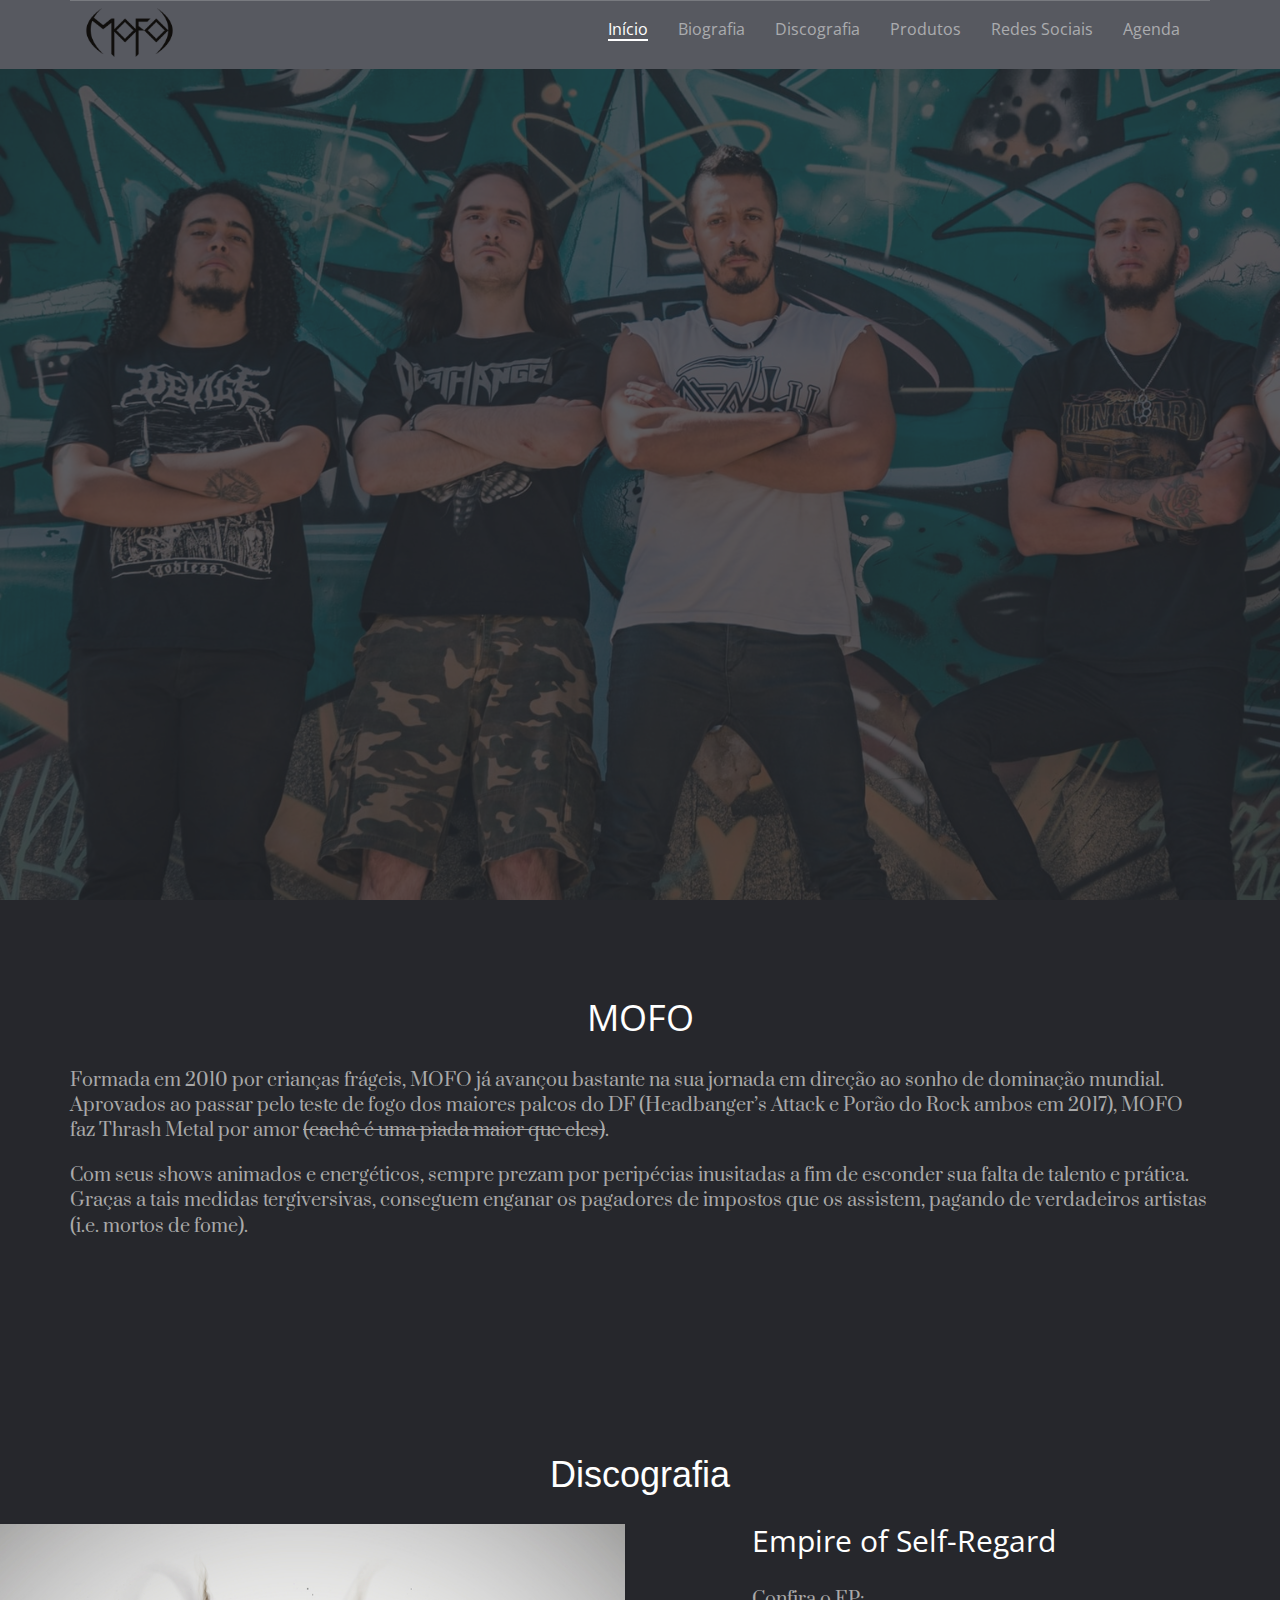
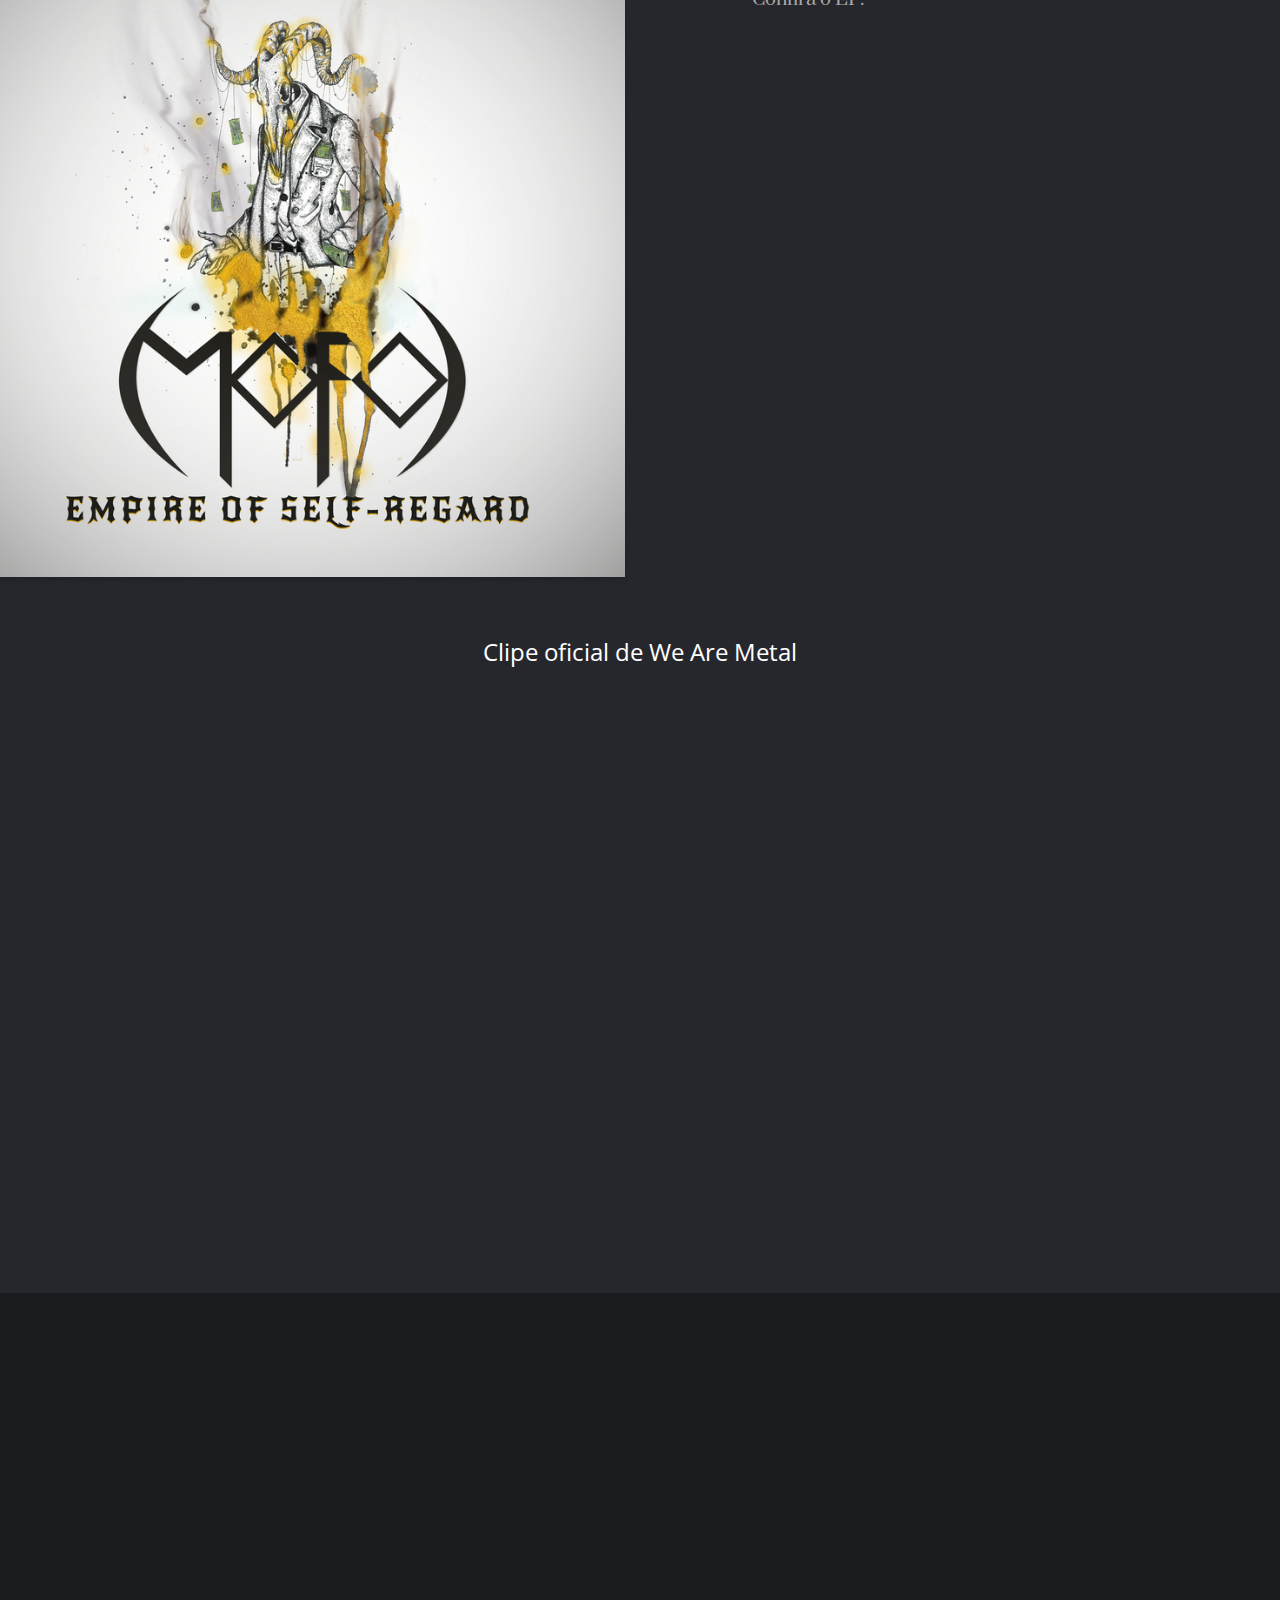
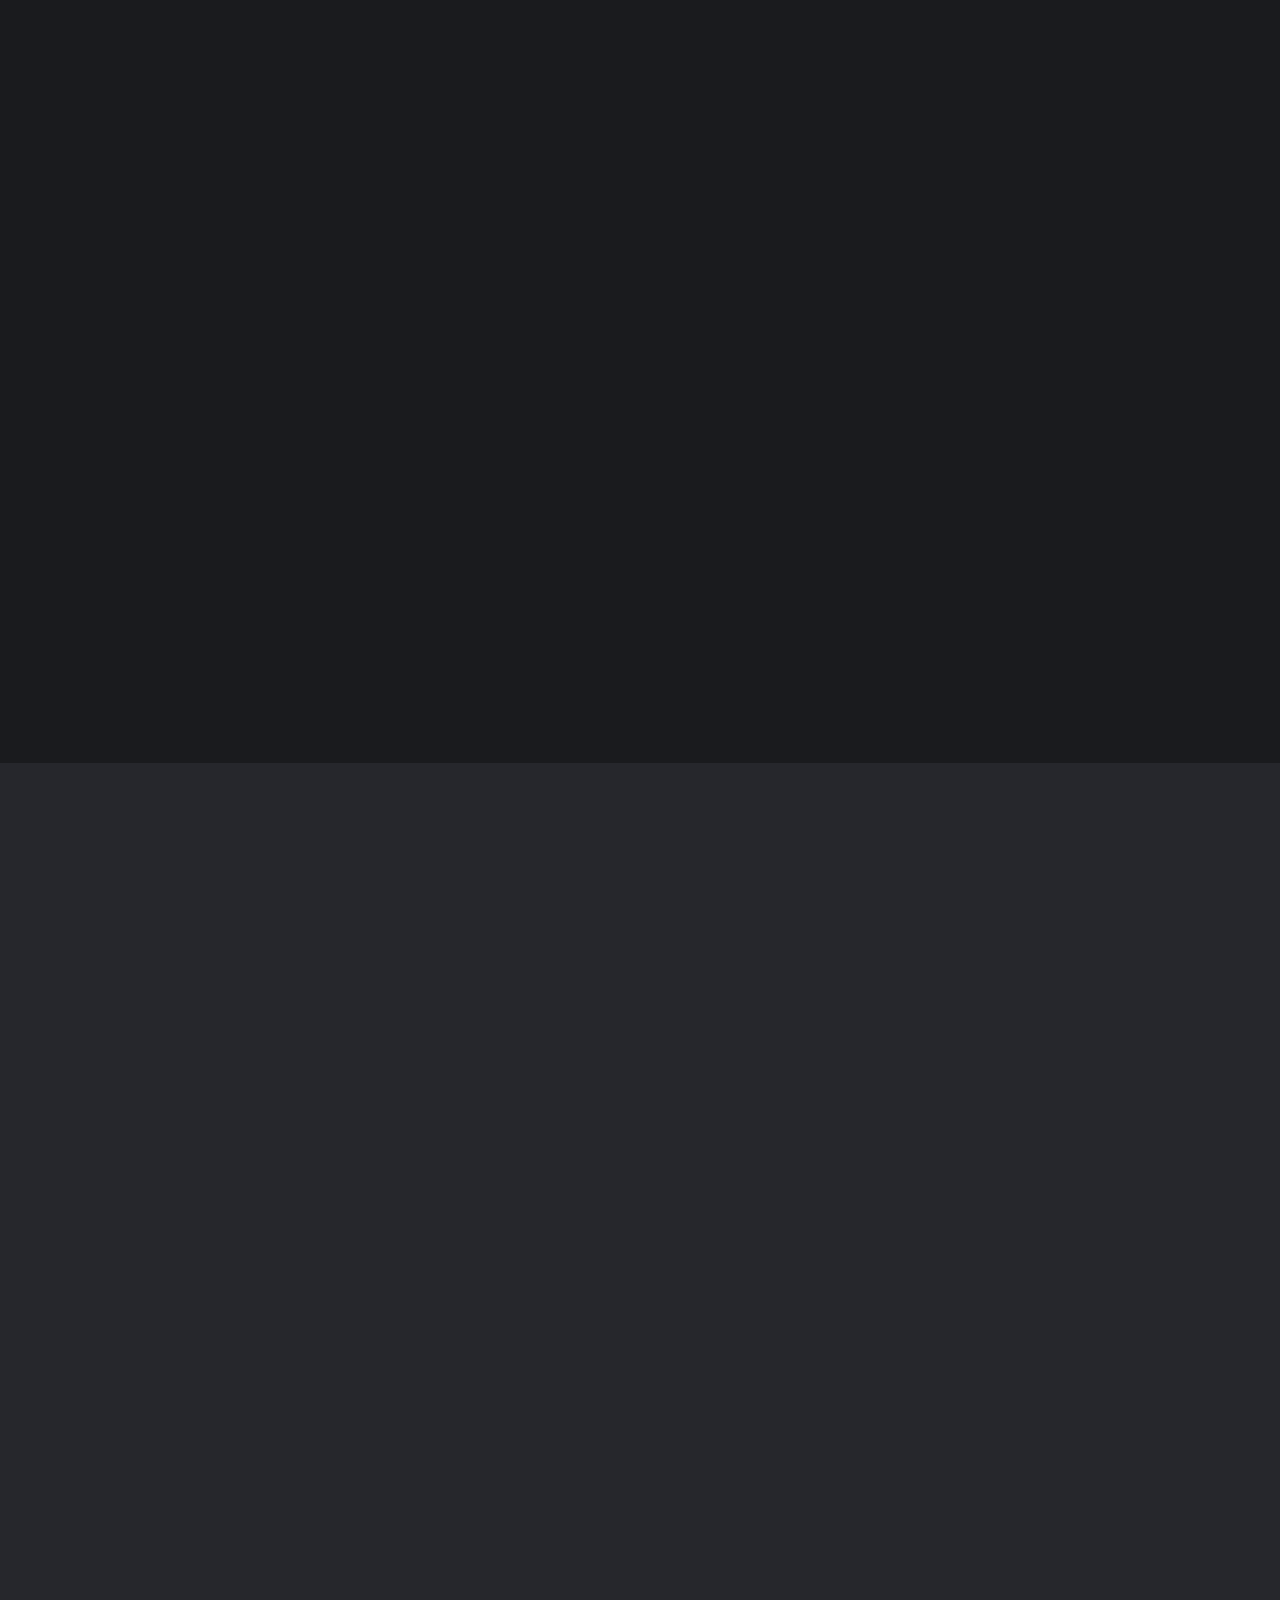
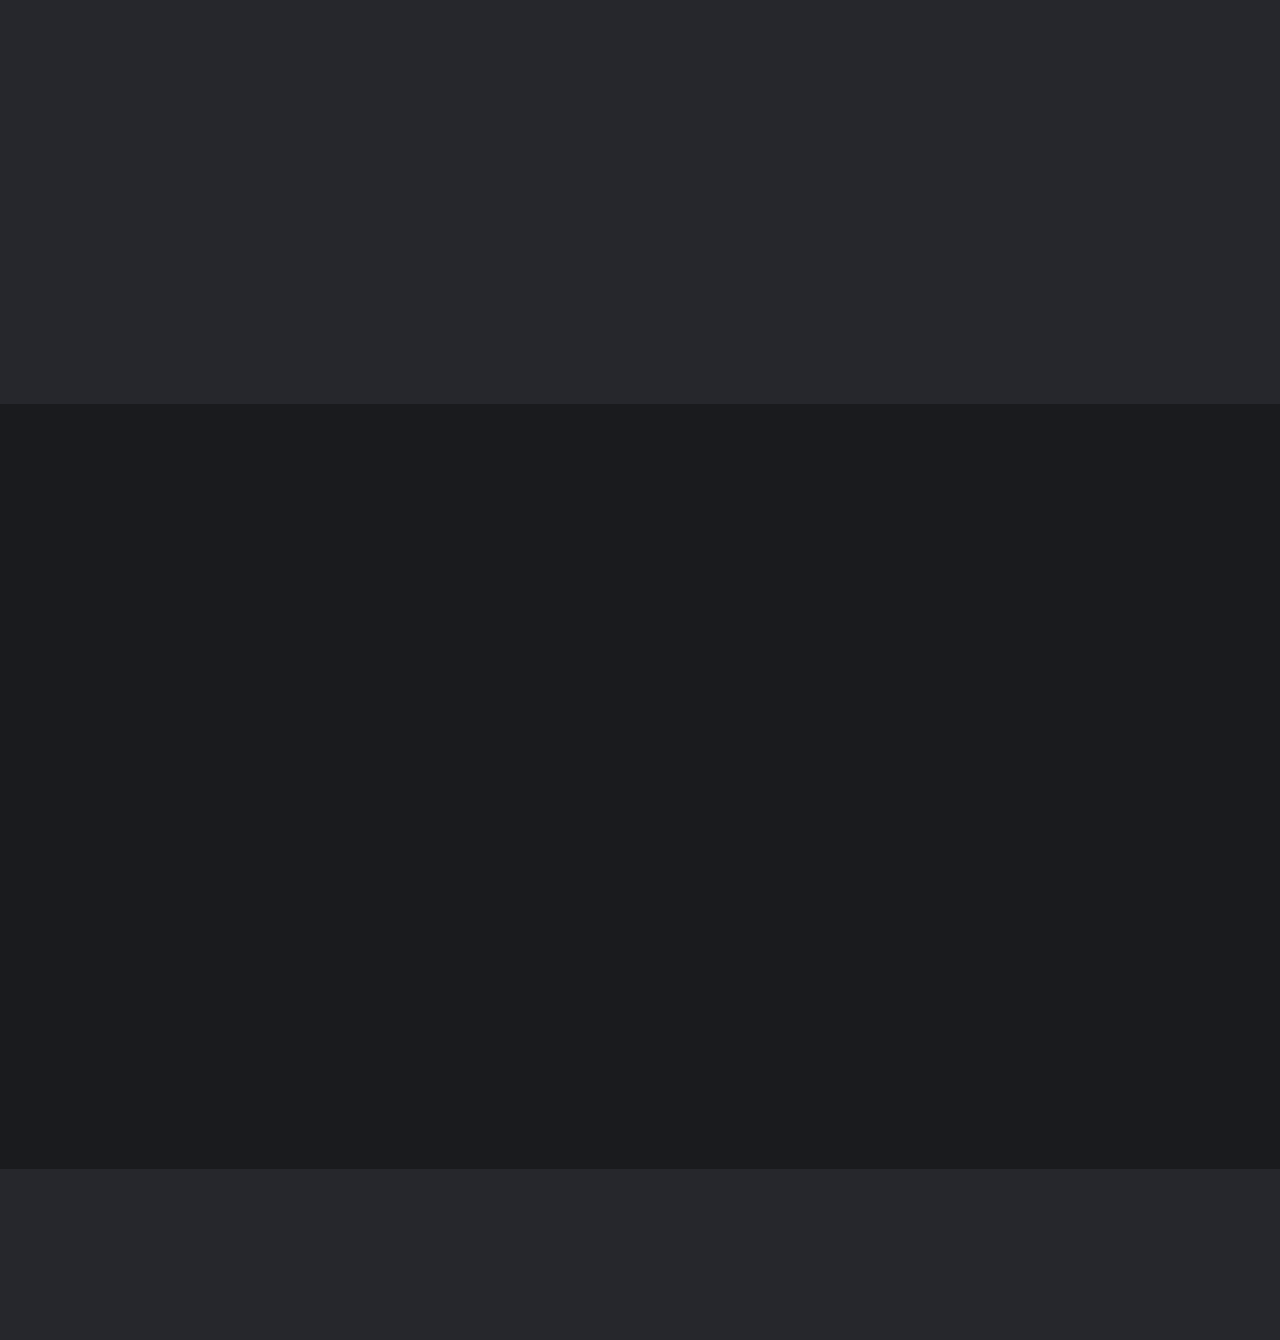
==== index.html @ 0cf65826 "Update index.html" ====
<!DOCTYPE html>
<!--[if lt IE 7]>      <html class="no-js lt-ie9 lt-ie8 lt-ie7"> <![endif]-->
<!--[if IE 7]>         <html class="no-js lt-ie9 lt-ie8"> <![endif]-->
<!--[if IE 8]>         <html class="no-js lt-ie9"> <![endif]-->
<!--[if gt IE 8]><!--> <html class="no-js"> <!--<![endif]-->
	<head>
	<meta charset="utf-8">
	<meta http-equiv="X-UA-Compatible" content="IE=edge">
	<title>MOFO</title> <!-- &mdash; -->
	<meta name="viewport" content="width=device-width, initial-scale=1">
	<meta name="description" content="Site Oficial da banda MOFO." />
	<meta name="keywords" content="MOFO, Banda MOFO, Thrash Metal, Metal, Rock, Brasilia" />
	<meta name="author" content="MOFO Thrash (DF)" />

  	<!-- Facebook and Twitter integration -->
	<meta property="og:title" content=""/>
	<meta property="og:image" content=""/>
	<meta property="og:url" content=""/>
	<meta property="og:site_name" content=""/>
	<meta property="og:description" content=""/>
	<meta name="twitter:title" content="" />
	<meta name="twitter:image" content="" />
	<meta name="twitter:url" content="" />
	<meta name="twitter:card" content="" />

	<!-- Place favicon.ico and apple-touch-icon.png in the root directory -->
	<link rel="shortcut icon" href="icons/favicon.ico">
    <link rel="apple-touch-icon" sizes="57x57" href="icons/apple-icon-57x57.png">
    <link rel="apple-touch-icon" sizes="60x60" href="icons/apple-icon-60x60.png">
    <link rel="apple-touch-icon" sizes="72x72" href="icons/apple-icon-72x72.png">
    <link rel="apple-touch-icon" sizes="76x76" href="icons/apple-icon-76x76.png">
    <link rel="apple-touch-icon" sizes="114x114" href="icons/apple-icon-114x114.png">
    <link rel="apple-touch-icon" sizes="120x120" href="icons/apple-icon-120x120.png">
    <link rel="apple-touch-icon" sizes="144x144" href="icons/apple-icon-144x144.png">
    <link rel="apple-touch-icon" sizes="152x152" href="icons/apple-icon-152x152.png">
    <link rel="apple-touch-icon" sizes="180x180" href="icons/apple-icon-180x180.png">
    <link rel="icon" type="image/png" sizes="192x192"  href="icons/android-icon-192x192.png">
    <link rel="icon" type="image/png" sizes="32x32" href="icons/favicon-32x32.png">
    <link rel="icon" type="image/png" sizes="96x96" href="icons/favicon-96x96.png">
    <link rel="icon" type="image/png" sizes="16x16" href="icons/favicon-16x16.png">
    <link rel="manifest" href="icons/manifest.json">
    <meta name="msapplication-TileColor" content="#ffffff">
    <meta name="msapplication-TileImage" content="icons/ms-icon-144x144.png">
    <meta name="theme-color" content="#ffffff">    

	<link href="https://fonts.googleapis.com/css?family=Open+Sans:400,700|Prata" rel="stylesheet">
	
	<!-- Animate.css -->
	<link rel="stylesheet" href="css/animate.css">
	<!-- Icomoon Icon Fonts-->
	<link rel="stylesheet" href="css/icomoon.css">
	<!-- Simple Line Icons -->
	<link rel="stylesheet" href="css/simple-line-icons.css">
	<!-- Bootstrap  -->
	<link rel="stylesheet" href="css/bootstrap.css">
	<!-- Owl Carousel  -->
	<link rel="stylesheet" href="css/owl.carousel.min.css">
	<link rel="stylesheet" href="css/owl.theme.default.min.css">
	<!-- Style -->
	<link rel="stylesheet" href="css/style.css">


	<!-- Modernizr JS -->
	<script src="js/modernizr-2.6.2.min.js"></script>
	<!-- FOR IE9 below -->
	<!--[if lt IE 9]>
	<script src="js/respond.min.js"></script>
	<![endif]-->

	</head>
	<body>
	<header role="banner" id="fh5co-header">
		
		<nav class="navbar navbar-default">
			<div class="container">
				<div class="navbar-header">
					<!-- Mobile Toggle Menu Button -->
					<a href="#" class="js-fh5co-nav-toggle fh5co-nav-toggle" data-toggle="collapse" data-target="#navbar" aria-expanded="false" aria-controls="navbar"><i></i></a>
					<a class="navbar-brand" href="index.html"><span></span></a>
				</div>
				<div id="navbar" class="navbar-collapse collapse">
                    <img class="logo_header" src="images/logo2_png.png" class="logo" alt="MOFO" style="width: 8%; padding-top: 5px; margin-bottom: 10px">
					<ul class="nav navbar-nav navbar-right">
						<li class="active"><a href="#" data-nav-section="home"><span>Início</span></a></li>
						<li><a href="#" data-nav-section="biografia"><span>Biografia</span></a></li>
                        <li><a href="#" data-nav-section="discografia"><span>Discografia</span></a></li>
						<li><a href="#" data-nav-section="produtos"><span>Produtos</span></a></li>
						<li><a href="#" data-nav-section="redes"><span>Redes Sociais</span></a></li>
						<li><a href="#" data-nav-section="agenda"><span>Agenda</span></a></li>
					</ul>
				</div>
			</div>
		</nav>
 
	</header>

	<section id="fh5co-home" data-section="home" style="background-image: url(images/mofo-9.jpg); 
                                                        background-repeat: no-repeat;"
             data-stellar-background-ratio="0.5" width="100%">
        
		<div class="overlay"></div>
		<div class="container">
			<div class="text-wrap">
				<div class="text-inner">
					<div class="row">
						<div class="col-md-10 col-md-offset-1 to-animate">
                            <img src="images/logo_png.png" class="logo" alt="MOFO">
						</div>
					</div>
				</div>
			</div>
		</div>
	</section>
        
    <section id="fh5co-about" data-section="biografia">
		<div class="container">
			<div class="row">
                <h1 align="center">MOFO</h1>
				<div class="col-md-12">
					<p class="lead">Formada em 2010 por crianças frágeis, MOFO já avançou bastante na sua jornada em direção ao sonho de
                        dominação mundial. Aprovados ao passar pelo teste de fogo dos maiores palcos do DF (Headbanger’s Attack e Porão do Rock
                        ambos em 2017), MOFO faz Thrash Metal por amor <strike>(cachê é uma piada maior que eles)</strike>.</p>

					<p class="lead">Com seus shows animados e energéticos, sempre prezam por peripécias inusitadas a fim de esconder sua falta de
                        talento e prática. Graças a tais medidas tergiversivas, conseguem enganar os pagadores de impostos que os assistem,
                        pagando de verdadeiros artistas (i.e. mortos de fome). </p>
                    
				</div>
			</div>

		</div>
	</section>

	<section id="fh5co-about" data-section="discografia">
		<div class="container">
			<div class="row">
                <h1 align="center" class="spykker">Discografia</h1>
				<div class="col-md-7 col-md-pull-1">
					<img src="images/album1.jpg" class="img-shadow img-responsive" alt="Empire of Self-Regard" style="width: 100%;">
				</div>
				<div class="col-md-5">
					<h2>Empire of Self-Regard</h2>
					<p class="lead">Confira o EP:</p>
                    
                    <iframe src="https://open.spotify.com/embed/album/3N6O7Rhqli8IrKvCHKHqkR" width="100%" height="250" frameborder="0" allowtransparency="true" allow="encrypted-media"></iframe>
                    
                    <iframe width="100%" height="290" src="https://www.youtube.com/embed/OxSyyf_hjFA" frameborder="0" allow="accelerometer; autoplay; encrypted-media; gyroscope; picture-in-picture" allowfullscreen></iframe>
				</div>
			</div>
            
            <div class="row">
                <div class="col-md-8 col-md-offset-2">
                    <br>
                    <h3 align="center">Clipe oficial de We Are Metal</h3>
                    <br>
                    <iframe width="100%" height="470" src="https://www.youtube.com/embed/gabocpLR0wg" frameborder="0" allow="accelerometer; autoplay; encrypted-media; gyroscope; picture-in-picture" allowfullscreen></iframe>
                </div>
            </div>
            
		</div>
	</section>

	<section id="fh5co-testimony" data-section="produtos">
		<div class="container">
			<div class="row">
				<div class="col-md-12 to-animate">
					<div class="wrap-testimony">
                            
                        <h1 align="center">Produtos</h1>
                        <p class="lead" align="center">Confira abaixo os produtos disponíveis da banda MOFO. Arraste para o lado para conferir os produtos.</p>
                        
						<div class="owl-carousel-fullwidth">
                            
							<div class="item">
								<div class="testimony-slide active text-center">
                                    <img src="images/store/blackt.jpg" style="width: 35%;" class="center">
									<blockquote>
										<p>Camiseta Preta</p>
									</blockquote>
                                    <h3>R$ 45,00</h3>
								</div>
							</div>
                            
                            <div class="item">
								<div class="testimony-slide active text-center">
                                    <img src="images/store/whitet.jpg" style="width: 35%;" class="center">
									<blockquote>
										<p>Camiseta Branca</p>
									</blockquote>
                                    <h3>R$ 45,00</h3>
								</div>
							</div>
                            
                            <div class="item">
								<div class="testimony-slide active text-center">
                                    <img src="images/store/whitetlong.jpg" style="width: 50%;" class="center">
									<blockquote>
										<p>Camiseta Branca Manga Longa</p>
									</blockquote>
                                    <h3>R$ 50,00</h3>
								</div>
							</div>
                            
                            <div class="item">
								<div class="testimony-slide active text-center">
                                    <img src="images/store/moletom.jpg" style="width: 70%;" class="center">
									<blockquote>
										<p>Casaco<p>
									</blockquote>
                                    <h3>R$ 60,00</h3>
								</div>
							</div>
                            
                            <div class="item">
								<div class="testimony-slide active text-center">
                                    <img src="images/store/bermuda.jpg" style="width: 35%;" class="center">
									<blockquote>
										<p>Bermuda</p>
									</blockquote>
                                    <h3>R$ 40,00</h3>
								</div>
							</div>
                            
                            <div class="item">
								<div class="testimony-slide active text-center">
                                    <img src="images/store/EPempire.jpg" style="width: 40%;" class="center">
									<blockquote>
										<p>EP Empire of Self-Regard</p>
									</blockquote>
                                    <h3>R$ 10,00</h3>
								</div>
							</div>
                            
                            <div class="item">
								<div class="testimony-slide active text-center">
                                    <img src="images/store/patch.jpg" style="width: 50%;" class="center">
									<blockquote>
										<p>Patch</p>
									</blockquote>
                                    <h3>R$ 5,00</h3>
								</div>
							</div>
                            
						</div>
                        
                        <br>
                        <p class="lead" align="center">Para adquirir qualquer produto acima, entre em contato com a gente pelo nosso e-mail
                        para mais detalhes.</p>
                        <h3 align="center">mofothrash@gmail.com</h3>
                        
					</div>
				</div>
			</div>
		</div>
	</section>
	
	<section id="fh5co-services" data-section="redes">
		<div class="fh5co-services">
			<div class="container">
				<div class="row">
					<div class="col-md-12 section-heading text-center">
						<h2 class="to-animate">Redes Sociais</h2>
						<div class="row">
							<div class="col-md-8 col-md-offset-2 subtext">
								<p class="to-animate lead">Você pode nos acompanhar pelas nossas redes sociais, escutar nossas músicas
                                e acompanhar nossas novidades por lá.</p>
							</div>
						</div>
					</div>
				</div>
				<div class="row">
					<div class="col-md-4">
						<div class="box-services">
							<div class="fh5co-post to-animate">
								<h3>Facebook</h3>
								<iframe src="https://www.facebook.com/plugins/page.php?href=https%3A%2F%2Fwww.facebook.com%2Fmofothrash%2F&tabs&width=285&height=234&small_header=false&adapt_container_width=true&hide_cover=false&show_facepile=true&appId" width="100%" height="214" style="border:none;overflow:hidden" scrolling="no" frameborder="0" allowTransparency="true" allow="encrypted-media"></iframe>
							</div>
						</div>

						<div class="box-services">
							<div class="fh5co-post to-animate">
								<h3>Twitter &nbsp;&nbsp;&nbsp;&nbsp;&nbsp;
                                    <a href="https://twitter.com/mofothrash?ref_src=twsrc%5Etfw" class="twitter-follow-button" data-lang="pt" data-show-count="false">Follow @mofothrash</a><script async src="https://platform.twitter.com/widgets.js" charset="utf-8"></script>
                                </h3>
                                
								<a class="twitter-timeline" data-lang="pt" data-width="100%" data-height="214" data-theme="dark" href="https://twitter.com/mofothrash?ref_src=twsrc%5Etfw">Tweets by mofothrash</a> <script async src="https://platform.twitter.com/widgets.js" charset="utf-8"></script> 
							</div>
						</div>
					</div>
				    <div class="col-md-4">
						<div class="box-services">
							<div class="fh5co-post to-animate">
								<h3>YouTube</h3>
								<iframe width="100%" height="214" src="https://www.youtube.com/embed/gabocpLR0wg" frameborder="0" allow="accelerometer; autoplay; encrypted-media; gyroscope; picture-in-picture" allowfullscreen></iframe>
							</div>
						</div>
    
						<div class="box-services">
							<div class="fh5co-post to-animate">
								<h3>SoundCloud</h3>
								<iframe width="100%" height="214" scrolling="no" frameborder="no" allow="autoplay" src="https://w.soundcloud.com/player/?url=https%3A//api.soundcloud.com/users/8197307&color=%23ff5500&auto_play=false&hide_related=false&show_comments=true&show_user=true&show_reposts=false&show_teaser=true&visual=true"></iframe>
							</div>
						</div>
					</div>
					<div class="col-md-3">
						<div class="box-services">
							<div class="fh5co-post to-animate">
								<h3>Instagram</h3>
                                <a href="https://www.instagram.com/mofothrash/"><img src="images/insta.png" style="width:100%"></a>
							</div>
						</div>
					</div>
				</div>
				<!--<div class="call-to-action text-center to-animate"><a href="#" class="btn btn-learn">Learn More</a></div>-->
                
                <div class="container">
                    <div class="row">
                        <h2 align="center"  class="to-animate">Contato Pessoal</h2>
                        <div class="col-md-12">
                            <div class="to-animate">
                                <p class="lead" align="center">Além das redes sociais, você também pode utilizar os seguintes meios:</p><br>
                                <h4 align="center">Email: mofothrash@gmail.com</h4>        
                                <h4 align="center">Telefone: (61) 98211-8828 (Shakal - Guitarrista)</h4>
                                <h4 align="center">Telefone: (61) 99968-9577 (Emiliano - Vocal)</h4>
                            </div>
                        </div>
                    </div>
                </div>
                
			</div>
		</div>
	</section>	

	<section id="fh5co-team" data-section="agenda">
		<div class="fh5co-team">
			<div class="container">
				<div class="row">
					<div class="col-md-12 section-heading text-center">
						<h2 class="to-animate">Agenda</h2>
						<div class="row">
							<div class="col-md-8 col-md-offset-2 subtext">
								<h3 class="to-animate">Confira nossa agenda. </h3>
							</div>
						</div>
					</div>
				</div>
				<div class="row">
					<div class="col-md-offset-4 col-md-4 to-animate" style="padding-left: 50px">
						<iframe src="https://www.facebook.com/plugins/page.php?href=https%3A%2F%2Fwww.facebook.com%2Fmofothrash&tabs=events&width=316&height=440&small_header=true&adapt_container_width=true&hide_cover=true&show_facepile=false&appId" width="100%" height="430" style="border:none;overflow:hidden" scrolling="no" frameborder="0" allowTransparency="true" allow="encrypted-media"></iframe>
					</div>
					</div>
				</div>
			</div>
		</div>
	</section>

	
	

	<section id="fh5co-footer" data-section="contato" role="contentinfo">
		<div class="container">
			<div class="row">
				<div class="col-md-12 to-animate">
					<p class="copy-right">&copy; 2015 Legal Free Template. <br>All Rights Reserved. <br>
						Designed by <a href="http://freehtml5.co/" target="_blank">FreeHTML5.co</a> <br>
						Adaptaded by <a href="https://www.linkedin.com/in/lucpena/" target="_blank">Lucas Pena</a>
					</p>
				</div>
			</div>
		</div>
	</section>

	
	<!-- jQuery -->
	<script src="js/jquery.min.js"></script>
	<!-- jQuery Easing -->
	<script src="js/jquery.easing.1.3.js"></script>
	<!-- Bootstrap -->
	<script src="js/bootstrap.min.js"></script>
	<!-- Waypoints -->
	<script src="js/jquery.waypoints.min.js"></script>
	<!-- Stellar Parallax -->
	<script src="js/jquery.stellar.min.js"></script>
	<!-- Owl Carousel -->
	<script src="js/owl.carousel.min.js"></script>
	<!-- Main JS (Do not remove) -->
	<script src="js/main.js"></script>

	</body>
</html>
---- css/icomoon.css ----
@font-face {
	font-family: 'icomoon';
	src:url('../fonts/icomoon/icomoon.eot?qtatmt');
	src:url('../fonts/icomoon/icomoon.eot?qtatmt#iefix') format('embedded-opentype'),
		url('../fonts/icomoon/icomoon.ttf?qtatmt') format('truetype'),
		url('../fonts/icomoon/icomoon.woff?qtatmt') format('woff'),
		url('../fonts/icomoon/icomoon.svg?qtatmt#icomoon') format('svg');
	font-weight: normal;
	font-style: normal;
}

[class^="icon-"], [class*=" icon-"] {
	font-family: 'icomoon';
	speak: none;
	font-style: normal;
	font-weight: normal;
	font-variant: normal;
	text-transform: none;
	line-height: 1;

	/* Better Font Rendering =========== */
	-webkit-font-smoothing: antialiased;
	-moz-osx-font-smoothing: grayscale;
}

.icon-glass:before {
	content: "\f000";
}
.icon-music:before {
	content: "\f001";
}
.icon-search2:before {
	content: "\f002";
}
.icon-envelope-o:before {
	content: "\f003";
}
.icon-heart:before {
	content: "\f004";
}
.icon-star:before {
	content: "\f005";
}
.icon-star-o:before {
	content: "\f006";
}
.icon-user:before {
	content: "\f007";
}
.icon-film:before {
	content: "\f008";
}
.icon-th-large:before {
	content: "\f009";
}
.icon-th:before {
	content: "\f00a";
}
.icon-th-list:before {
	content: "\f00b";
}
.icon-check:before {
	content: "\f00c";
}
.icon-close:before {
	content: "\f00d";
}
.icon-remove:before {
	content: "\f00d";
}
.icon-times:before {
	content: "\f00d";
}
.icon-search-plus:before {
	content: "\f00e";
}
.icon-search-minus:before {
	content: "\f010";
}
.icon-power-off:before {
	content: "\f011";
}
.icon-signal:before {
	content: "\f012";
}
.icon-cog:before {
	content: "\f013";
}
.icon-gear:before {
	content: "\f013";
}
.icon-trash-o:before {
	content: "\f014";
}
.icon-home:before {
	content: "\f015";
}
.icon-file-o:before {
	content: "\f016";
}
.icon-clock-o:before {
	content: "\f017";
}
.icon-road:before {
	content: "\f018";
}
.icon-download:before {
	content: "\f019";
}
.icon-arrow-circle-o-down:before {
	content: "\f01a";
}
.icon-arrow-circle-o-up:before {
	content: "\f01b";
}
.icon-inbox:before {
	content: "\f01c";
}
.icon-play-circle-o:before {
	content: "\f01d";
}
.icon-repeat2:before {
	content: "\f01e";
}
.icon-rotate-right:before {
	content: "\f01e";
}
.icon-refresh:before {
	content: "\f021";
}
.icon-list-alt:before {
	content: "\f022";
}
.icon-lock:before {
	content: "\f023";
}
.icon-flag:before {
	content: "\f024";
}
.icon-headphones:before {
	content: "\f025";
}
.icon-volume-off:before {
	content: "\f026";
}
.icon-volume-down:before {
	content: "\f027";
}
.icon-volume-up:before {
	content: "\f028";
}
.icon-qrcode:before {
	content: "\f029";
}
.icon-barcode:before {
	content: "\f02a";
}
.icon-tag:before {
	content: "\f02b";
}
.icon-tags:before {
	content: "\f02c";
}
.icon-book:before {
	content: "\f02d";
}
.icon-bookmark:before {
	content: "\f02e";
}
.icon-print:before {
	content: "\f02f";
}
.icon-camera:before {
	content: "\f030";
}
.icon-font:before {
	content: "\f031";
}
.icon-bold:before {
	content: "\f032";
}
.icon-italic:before {
	content: "\f033";
}
.icon-text-height:before {
	content: "\f034";
}
.icon-text-width:before {
	content: "\f035";
}
.icon-align-left:before {
	content: "\f036";
}
.icon-align-center2:before {
	content: "\f037";
}
.icon-align-right:before {
	content: "\f038";
}
.icon-align-justify2:before {
	content: "\f039";
}
.icon-list:before {
	content: "\f03a";
}
.icon-dedent:before {
	content: "\f03b";
}
.icon-outdent:before {
	content: "\f03b";
}
.icon-indent:before {
	content: "\f03c";
}
.icon-video-camera:before {
	content: "\f03d";
}
.icon-image:before {
	content: "\f03e";
}
.icon-photo:before {
	content: "\f03e";
}
.icon-picture-o:before {
	content: "\f03e";
}
.icon-pencil:before {
	content: "\f040";
}
.icon-map-marker:before {
	content: "\f041";
}
.icon-adjust:before {
	content: "\f042";
}
.icon-tint:before {
	content: "\f043";
}
.icon-edit:before {
	content: "\f044";
}
.icon-pencil-square-o:before {
	content: "\f044";
}
.icon-share-square-o:before {
	content: "\f045";
}
.icon-check-square-o:before {
	content: "\f046";
}
.icon-arrows:before {
	content: "\f047";
}
.icon-step-backward:before {
	content: "\f048";
}
.icon-fast-backward:before {
	content: "\f049";
}
.icon-backward:before {
	content: "\f04a";
}
.icon-play2:before {
	content: "\f04b";
}
.icon-pause2:before {
	content: "\f04c";
}
.icon-stop2:before {
	content: "\f04d";
}
.icon-forward:before {
	content: "\f04e";
}
.icon-fast-forward2:before {
	content: "\f050";
}
.icon-step-forward:before {
	content: "\f051";
}
.icon-eject:before {
	content: "\f052";
}
.icon-chevron-left:before {
	content: "\f053";
}
.icon-chevron-right:before {
	content: "\f054";
}
.icon-plus-circle:before {
	content: "\f055";
}
.icon-minus-circle:before {
	content: "\f056";
}
.icon-times-circle:before {
	content: "\f057";
}
.icon-check-circle:before {
	content: "\f058";
}
.icon-question-circle:before {
	content: "\f059";
}
.icon-info-circle:before {
	content: "\f05a";
}
.icon-crosshairs:before {
	content: "\f05b";
}
.icon-times-circle-o:before {
	content: "\f05c";
}
.icon-check-circle-o:before {
	content: "\f05d";
}
.icon-ban2:before {
	content: "\f05e";
}
.icon-arrow-left:before {
	content: "\f060";
}
.icon-arrow-right:before {
	content: "\f061";
}
.icon-arrow-up:before {
	content: "\f062";
}
.icon-arrow-down:before {
	content: "\f063";
}
.icon-mail-forward:before {
	content: "\f064";
}
.icon-share:before {
	content: "\f064";
}
.icon-expand2:before {
	content: "\f065";
}
.icon-compress:before {
	content: "\f066";
}
.icon-plus:before {
	content: "\f067";
}
.icon-minus:before {
	content: "\f068";
}
.icon-asterisk:before {
	content: "\f069";
}
.icon-exclamation-circle:before {
	content: "\f06a";
}
.icon-gift:before {
	content: "\f06b";
}
.icon-leaf:before {
	content: "\f06c";
}
.icon-fire:before {
	content: "\f06d";
}
.icon-eye:before {
	content: "\f06e";
}
.icon-eye-slash:before {
	content: "\f070";
}
.icon-exclamation-triangle:before {
	content: "\f071";
}
.icon-warning:before {
	content: "\f071";
}
.icon-plane:before {
	content: "\f072";
}
.icon-calendar:before {
	content: "\f073";
}
.icon-random:before {
	content: "\f074";
}
.icon-comment:before {
	content: "\f075";
}
.icon-magnet:before {
	content: "\f076";
}
.icon-chevron-up:before {
	content: "\f077";
}
.icon-chevron-down:before {
	content: "\f078";
}
.icon-retweet:before {
	content: "\f079";
}
.icon-shopping-cart:before {
	content: "\f07a";
}
.icon-folder:before {
	content: "\f07b";
}
.icon-folder-open:before {
	content: "\f07c";
}
.icon-arrows-v:before {
	content: "\f07d";
}
.icon-arrows-h:before {
	content: "\f07e";
}
.icon-bar-chart:before {
	content: "\f080";
}
.icon-bar-chart-o:before {
	content: "\f080";
}
.icon-twitter-square:before {
	content: "\f081";
}
.icon-facebook-square:before {
	content: "\f082";
}
.icon-camera-retro:before {
	content: "\f083";
}
.icon-key:before {
	content: "\f084";
}
.icon-cogs:before {
	content: "\f085";
}
.icon-gears:before {
	content: "\f085";
}
.icon-comments:before {
	content: "\f086";
}
.icon-thumbs-o-up:before {
	content: "\f087";
}
.icon-thumbs-o-down:before {
	content: "\f088";
}
.icon-star-half:before {
	content: "\f089";
}
.icon-heart-o:before {
	content: "\f08a";
}
.icon-sign-out:before {
	content: "\f08b";
}
.icon-linkedin-square:before {
	content: "\f08c";
}
.icon-thumb-tack:before {
	content: "\f08d";
}
.icon-external-link:before {
	content: "\f08e";
}
.icon-sign-in:before {
	content: "\f090";
}
.icon-trophy:before {
	content: "\f091";
}
.icon-github-square:before {
	content: "\f092";
}
.icon-upload:before {
	content: "\f093";
}
.icon-lemon-o:before {
	content: "\f094";
}
.icon-phone:before {
	content: "\f095";
}
.icon-square-o:before {
	content: "\f096";
}
.icon-bookmark-o:before {
	content: "\f097";
}
.icon-phone-square:before {
	content: "\f098";
}
.icon-twitter:before {
	content: "\f099";
}
.icon-facebook:before {
	content: "\f09a";
}
.icon-facebook-f:before {
	content: "\f09a";
}
.icon-github:before {
	content: "\f09b";
}
.icon-unlock2:before {
	content: "\f09c";
}
.icon-credit-card:before {
	content: "\f09d";
}
.icon-feed:before {
	content: "\f09e";
}
.icon-rss:before {
	content: "\f09e";
}
.icon-hdd-o:before {
	content: "\f0a0";
}
.icon-bullhorn:before {
	content: "\f0a1";
}
.icon-bell-o:before {
	content: "\f0a2";
}
.icon-certificate:before {
	content: "\f0a3";
}
.icon-hand-o-right:before {
	content: "\f0a4";
}
.icon-hand-o-left:before {
	content: "\f0a5";
}
.icon-hand-o-up:before {
	content: "\f0a6";
}
.icon-hand-o-down:before {
	content: "\f0a7";
}
.icon-arrow-circle-left:before {
	content: "\f0a8";
}
.icon-arrow-circle-right:before {
	content: "\f0a9";
}
.icon-arrow-circle-up:before {
	content: "\f0aa";
}
.icon-arrow-circle-down:before {
	content: "\f0ab";
}
.icon-globe:before {
	content: "\f0ac";
}
.icon-wrench:before {
	content: "\f0ad";
}
.icon-tasks:before {
	content: "\f0ae";
}
.icon-filter:before {
	content: "\f0b0";
}
.icon-briefcase:before {
	content: "\f0b1";
}
.icon-arrows-alt:before {
	content: "\f0b2";
}
.icon-group:before {
	content: "\f0c0";
}
.icon-users:before {
	content: "\f0c0";
}
.icon-chain:before {
	content: "\f0c1";
}
.icon-link:before {
	content: "\f0c1";
}
.icon-cloud:before {
	content: "\f0c2";
}
.icon-flask:before {
	content: "\f0c3";
}
.icon-cut:before {
	content: "\f0c4";
}
.icon-scissors:before {
	content: "\f0c4";
}
.icon-copy:before {
	content: "\f0c5";
}
.icon-files-o:before {
	content: "\f0c5";
}
.icon-paperclip:before {
	content: "\f0c6";
}
.icon-floppy-o:before {
	content: "\f0c7";
}
.icon-save:before {
	content: "\f0c7";
}
.icon-square:before {
	content: "\f0c8";
}
.icon-bars:before {
	content: "\f0c9";
}
.icon-navicon:before {
	content: "\f0c9";
}
.icon-reorder:before {
	content: "\f0c9";
}
.icon-list-ul:before {
	content: "\f0ca";
}
.icon-list-ol:before {
	content: "\f0cb";
}
.icon-strikethrough:before {
	content: "\f0cc";
}
.icon-underline:before {
	content: "\f0cd";
}
.icon-table:before {
	content: "\f0ce";
}
.icon-magic:before {
	content: "\f0d0";
}
.icon-truck:before {
	content: "\f0d1";
}
.icon-pinterest:before {
	content: "\f0d2";
}
.icon-pinterest-square:before {
	content: "\f0d3";
}
.icon-google-plus-square:before {
	content: "\f0d4";
}
.icon-google-plus:before {
	content: "\f0d5";
}
.icon-money:before {
	content: "\f0d6";
}
.icon-caret-down:before {
	content: "\f0d7";
}
.icon-caret-up:before {
	content: "\f0d8";
}
.icon-caret-left:before {
	content: "\f0d9";
}
.icon-caret-right:before {
	content: "\f0da";
}
.icon-columns2:before {
	content: "\f0db";
}
.icon-sort:before {
	content: "\f0dc";
}
.icon-unsorted:before {
	content: "\f0dc";
}
.icon-sort-desc:before {
	content: "\f0dd";
}
.icon-sort-down:before {
	content: "\f0dd";
}
.icon-sort-asc:before {
	content: "\f0de";
}
.icon-sort-up:before {
	content: "\f0de";
}
.icon-envelope:before {
	content: "\f0e0";
}
.icon-linkedin:before {
	content: "\f0e1";
}
.icon-rotate-left:before {
	content: "\f0e2";
}
.icon-undo:before {
	content: "\f0e2";
}
.icon-gavel:before {
	content: "\f0e3";
}
.icon-legal:before {
	content: "\f0e3";
}
.icon-dashboard:before {
	content: "\f0e4";
}
.icon-tachometer:before {
	content: "\f0e4";
}
.icon-comment-o:before {
	content: "\f0e5";
}
.icon-comments-o:before {
	content: "\f0e6";
}
.icon-bolt:before {
	content: "\f0e7";
}
.icon-flash:before {
	content: "\f0e7";
}
.icon-sitemap:before {
	content: "\f0e8";
}
.icon-umbrella2:before {
	content: "\f0e9";
}
.icon-clipboard:before {
	content: "\f0ea";
}
.icon-paste:before {
	content: "\f0ea";
}
.icon-lightbulb-o:before {
	content: "\f0eb";
}
.icon-exchange:before {
	content: "\f0ec";
}
.icon-cloud-download2:before {
	content: "\f0ed";
}
.icon-cloud-upload2:before {
	content: "\f0ee";
}
.icon-user-md:before {
	content: "\f0f0";
}
.icon-stethoscope:before {
	content: "\f0f1";
}
.icon-suitcase:before {
	content: "\f0f2";
}
.icon-bell:before {
	content: "\f0f3";
}
.icon-coffee:before {
	content: "\f0f4";
}
.icon-cutlery:before {
	content: "\f0f5";
}
.icon-file-text-o:before {
	content: "\f0f6";
}
.icon-building-o:before {
	content: "\f0f7";
}
.icon-hospital-o:before {
	content: "\f0f8";
}
.icon-ambulance:before {
	content: "\f0f9";
}
.icon-medkit:before {
	content: "\f0fa";
}
.icon-fighter-jet:before {
	content: "\f0fb";
}
.icon-beer:before {
	content: "\f0fc";
}
.icon-h-square:before {
	content: "\f0fd";
}
.icon-plus-square:before {
	content: "\f0fe";
}
.icon-angle-double-left:before {
	content: "\f100";
}
.icon-angle-double-right:before {
	content: "\f101";
}
.icon-angle-double-up:before {
	content: "\f102";
}
.icon-angle-double-down:before {
	content: "\f103";
}
.icon-angle-left:before {
	content: "\f104";
}
.icon-angle-right:before {
	content: "\f105";
}
.icon-angle-up:before {
	content: "\f106";
}
.icon-angle-down:before {
	content: "\f107";
}
.icon-desktop:before {
	content: "\f108";
}
.icon-laptop:before {
	content: "\f109";
}
.icon-tablet:before {
	content: "\f10a";
}
.icon-mobile:before {
	content: "\f10b";
}
.icon-mobile-phone:before {
	content: "\f10b";
}
.icon-circle-o:before {
	content: "\f10c";
}
.icon-quote-left:before {
	content: "\f10d";
}
.icon-quote-right:before {
	content: "\f10e";
}
.icon-spinner:before {
	content: "\f110";
}
.icon-circle:before {
	content: "\f111";
}
.icon-mail-reply:before {
	content: "\f112";
}
.icon-reply:before {
	content: "\f112";
}
.icon-github-alt:before {
	content: "\f113";
}
.icon-folder-o:before {
	content: "\f114";
}
.icon-folder-open-o:before {
	content: "\f115";
}
.icon-smile-o:before {
	content: "\f118";
}
.icon-frown-o:before {
	content: "\f119";
}
.icon-meh-o:before {
	content: "\f11a";
}
.icon-gamepad:before {
	content: "\f11b";
}
.icon-keyboard-o:before {
	content: "\f11c";
}
.icon-flag-o:before {
	content: "\f11d";
}
.icon-flag-checkered:before {
	content: "\f11e";
}
.icon-terminal:before {
	content: "\f120";
}
.icon-code:before {
	content: "\f121";
}
.icon-mail-reply-all:before {
	content: "\f122";
}
.icon-reply-all:before {
	content: "\f122";
}
.icon-star-half-empty:before {
	content: "\f123";
}
.icon-star-half-full:before {
	content: "\f123";
}
.icon-star-half-o:before {
	content: "\f123";
}
.icon-location-arrow:before {
	content: "\f124";
}
.icon-crop:before {
	content: "\f125";
}
.icon-code-fork:before {
	content: "\f126";
}
.icon-chain-broken:before {
	content: "\f127";
}
.icon-unlink:before {
	content: "\f127";
}
.icon-question:before {
	content: "\f128";
}
.icon-info:before {
	content: "\f129";
}
.icon-exclamation:before {
	content: "\f12a";
}
.icon-superscript:before {
	content: "\f12b";
}
.icon-subscript:before {
	content: "\f12c";
}
.icon-eraser:before {
	content: "\f12d";
}
.icon-puzzle-piece:before {
	content: "\f12e";
}
.icon-microphone2:before {
	content: "\f130";
}
.icon-microphone-slash:before {
	content: "\f131";
}
.icon-shield:before {
	content: "\f132";
}
.icon-calendar-o:before {
	content: "\f133";
}
.icon-fire-extinguisher:before {
	content: "\f134";
}
.icon-rocket:before {
	content: "\f135";
}
.icon-maxcdn:before {
	content: "\f136";
}
.icon-chevron-circle-left:before {
	content: "\f137";
}
.icon-chevron-circle-right:before {
	content: "\f138";
}
.icon-chevron-circle-up:before {
	content: "\f139";
}
.icon-chevron-circle-down:before {
	content: "\f13a";
}
.icon-html5:before {
	content: "\f13b";
}
.icon-css3:before {
	content: "\f13c";
}
.icon-anchor2:before {
	content: "\f13d";
}
.icon-unlock-alt:before {
	content: "\f13e";
}
.icon-bullseye:before {
	content: "\f140";
}
.icon-ellipsis-h:before {
	content: "\f141";
}
.icon-ellipsis-v:before {
	content: "\f142";
}
.icon-rss-square:before {
	content: "\f143";
}
.icon-play-circle:before {
	content: "\f144";
}
.icon-ticket:before {
	content: "\f145";
}
.icon-minus-square:before {
	content: "\f146";
}
.icon-minus-square-o:before {
	content: "\f147";
}
.icon-level-up:before {
	content: "\f148";
}
.icon-level-down:before {
	content: "\f149";
}
.icon-check-square:before {
	content: "\f14a";
}
.icon-pencil-square:before {
	content: "\f14b";
}
.icon-external-link-square:before {
	content: "\f14c";
}
.icon-share-square:before {
	content: "\f14d";
}
.icon-compass:before {
	content: "\f14e";
}
.icon-caret-square-o-down:before {
	content: "\f150";
}
.icon-toggle-down:before {
	content: "\f150";
}
.icon-caret-square-o-up:before {
	content: "\f151";
}
.icon-toggle-up:before {
	content: "\f151";
}
.icon-caret-square-o-right:before {
	content: "\f152";
}
.icon-toggle-right:before {
	content: "\f152";
}
.icon-eur:before {
	content: "\f153";
}
.icon-euro:before {
	content: "\f153";
}
.icon-gbp:before {
	content: "\f154";
}
.icon-dollar:before {
	content: "\f155";
}
.icon-usd:before {
	content: "\f155";
}
.icon-inr:before {
	content: "\f156";
}
.icon-rupee:before {
	content: "\f156";
}
.icon-cny:before {
	content: "\f157";
}
.icon-jpy:before {
	content: "\f157";
}
.icon-rmb:before {
	content: "\f157";
}
.icon-yen:before {
	content: "\f157";
}
.icon-rouble:before {
	content: "\f158";
}
.icon-rub:before {
	content: "\f158";
}
.icon-ruble:before {
	content: "\f158";
}
.icon-krw:before {
	content: "\f159";
}
.icon-won:before {
	content: "\f159";
}
.icon-bitcoin:before {
	content: "\f15a";
}
.icon-btc:before {
	content: "\f15a";
}
.icon-file2:before {
	content: "\f15b";
}
.icon-file-text:before {
	content: "\f15c";
}
.icon-sort-alpha-asc:before {
	content: "\f15d";
}
.icon-sort-alpha-desc:before {
	content: "\f15e";
}
.icon-sort-amount-asc:before {
	content: "\f160";
}
.icon-sort-amount-desc:before {
	content: "\f161";
}
.icon-sort-numeric-asc:before {
	content: "\f162";
}
.icon-sort-numeric-desc:before {
	content: "\f163";
}
.icon-thumbs-up:before {
	content: "\f164";
}
.icon-thumbs-down:before {
	content: "\f165";
}
.icon-youtube-square:before {
	content: "\f166";
}
.icon-youtube:before {
	content: "\f167";
}
.icon-xing:before {
	content: "\f168";
}
.icon-xing-square:before {
	content: "\f169";
}
.icon-youtube-play:before {
	content: "\f16a";
}
.icon-dropbox:before {
	content: "\f16b";
}
.icon-stack-overflow:before {
	content: "\f16c";
}
.icon-instagram:before {
	content: "\f16d";
}
.icon-flickr:before {
	content: "\f16e";
}
.icon-adn:before {
	content: "\f170";
}
.icon-bitbucket:before {
	content: "\f171";
}
.icon-bitbucket-square:before {
	content: "\f172";
}
.icon-tumblr:before {
	content: "\f173";
}
.icon-tumblr-square:before {
	content: "\f174";
}
.icon-long-arrow-down:before {
	content: "\f175";
}
.icon-long-arrow-up:before {
	content: "\f176";
}
.icon-long-arrow-left:before {
	content: "\f177";
}
.icon-long-arrow-right:before {
	content: "\f178";
}
.icon-apple:before {
	content: "\f179";
}
.icon-windows:before {
	content: "\f17a";
}
.icon-android:before {
	content: "\f17b";
}
.icon-linux:before {
	content: "\f17c";
}
.icon-dribbble:before {
	content: "\f17d";
}
.icon-skype:before {
	content: "\f17e";
}
.icon-foursquare:before {
	content: "\f180";
}
.icon-trello:before {
	content: "\f181";
}
.icon-female:before {
	content: "\f182";
}
.icon-male:before {
	content: "\f183";
}
.icon-gittip:before {
	content: "\f184";
}
.icon-gratipay:before {
	content: "\f184";
}
.icon-sun-o:before {
	content: "\f185";
}
.icon-moon-o:before {
	content: "\f186";
}
.icon-archive:before {
	content: "\f187";
}
.icon-bug:before {
	content: "\f188";
}
.icon-vk:before {
	content: "\f189";
}
.icon-weibo:before {
	content: "\f18a";
}
.icon-renren:before {
	content: "\f18b";
}
.icon-pagelines:before {
	content: "\f18c";
}
.icon-stack-exchange:before {
	content: "\f18d";
}
.icon-arrow-circle-o-right:before {
	content: "\f18e";
}
.icon-arrow-circle-o-left:before {
	content: "\f190";
}
.icon-caret-square-o-left:before {
	content: "\f191";
}
.icon-toggle-left:before {
	content: "\f191";
}
.icon-dot-circle-o:before {
	content: "\f192";
}
.icon-wheelchair:before {
	content: "\f193";
}
.icon-vimeo-square:before {
	content: "\f194";
}
.icon-try:before {
	content: "\f195";
}
.icon-turkish-lira:before {
	content: "\f195";
}
.icon-plus-square-o:before {
	content: "\f196";
}
.icon-space-shuttle:before {
	content: "\f197";
}
.icon-slack:before {
	content: "\f198";
}
.icon-envelope-square:before {
	content: "\f199";
}
.icon-wordpress:before {
	content: "\f19a";
}
.icon-openid:before {
	content: "\f19b";
}
.icon-bank:before {
	content: "\f19c";
}
.icon-institution:before {
	content: "\f19c";
}
.icon-university:before {
	content: "\f19c";
}
.icon-graduation-cap:before {
	content: "\f19d";
}
.icon-mortar-board:before {
	content: "\f19d";
}
.icon-yahoo:before {
	content: "\f19e";
}
.icon-google:before {
	content: "\f1a0";
}
.icon-reddit:before {
	content: "\f1a1";
}
.icon-reddit-square:before {
	content: "\f1a2";
}
.icon-stumbleupon-circle:before {
	content: "\f1a3";
}
.icon-stumbleupon:before {
	content: "\f1a4";
}
.icon-delicious:before {
	content: "\f1a5";
}
.icon-digg:before {
	content: "\f1a6";
}
.icon-pied-piper:before {
	content: "\f1a7";
}
.icon-pied-piper-alt:before {
	content: "\f1a8";
}
.icon-drupal:before {
	content: "\f1a9";
}
.icon-joomla:before {
	content: "\f1aa";
}
.icon-language:before {
	content: "\f1ab";
}
.icon-fax:before {
	content: "\f1ac";
}
.icon-building:before {
	content: "\f1ad";
}
.icon-child:before {
	content: "\f1ae";
}
.icon-paw:before {
	content: "\f1b0";
}
.icon-spoon:before {
	content: "\f1b1";
}
.icon-cube:before {
	content: "\f1b2";
}
.icon-cubes:before {
	content: "\f1b3";
}
.icon-behance:before {
	content: "\f1b4";
}
.icon-behance-square:before {
	content: "\f1b5";
}
.icon-steam:before {
	content: "\f1b6";
}
.icon-steam-square:before {
	content: "\f1b7";
}
.icon-recycle:before {
	content: "\f1b8";
}
.icon-automobile:before {
	content: "\f1b9";
}
.icon-car:before {
	content: "\f1b9";
}
.icon-cab:before {
	content: "\f1ba";
}
.icon-taxi:before {
	content: "\f1ba";
}
.icon-tree:before {
	content: "\f1bb";
}
.icon-spotify:before {
	content: "\f1bc";
}
.icon-deviantart:before {
	content: "\f1bd";
}
.icon-soundcloud:before {
	content: "\f1be";
}
.icon-database:before {
	content: "\f1c0";
}
.icon-file-pdf-o:before {
	content: "\f1c1";
}
.icon-file-word-o:before {
	content: "\f1c2";
}
.icon-file-excel-o:before {
	content: "\f1c3";
}
.icon-file-powerpoint-o:before {
	content: "\f1c4";
}
.icon-file-image-o:before {
	content: "\f1c5";
}
.icon-file-photo-o:before {
	content: "\f1c5";
}
.icon-file-picture-o:before {
	content: "\f1c5";
}
.icon-file-archive-o:before {
	content: "\f1c6";
}
.icon-file-zip-o:before {
	content: "\f1c6";
}
.icon-file-audio-o:before {
	content: "\f1c7";
}
.icon-file-sound-o:before {
	content: "\f1c7";
}
.icon-file-movie-o:before {
	content: "\f1c8";
}
.icon-file-video-o:before {
	content: "\f1c8";
}
.icon-file-code-o:before {
	content: "\f1c9";
}
.icon-vine:before {
	content: "\f1ca";
}
.icon-codepen:before {
	content: "\f1cb";
}
.icon-jsfiddle:before {
	content: "\f1cc";
}
.icon-life-bouy:before {
	content: "\f1cd";
}
.icon-life-buoy:before {
	content: "\f1cd";
}
.icon-life-ring:before {
	content: "\f1cd";
}
.icon-life-saver:before {
	content: "\f1cd";
}
.icon-support:before {
	content: "\f1cd";
}
.icon-circle-o-notch:before {
	content: "\f1ce";
}
.icon-ra:before {
	content: "\f1d0";
}
.icon-rebel:before {
	content: "\f1d0";
}
.icon-empire:before {
	content: "\f1d1";
}
.icon-ge:before {
	content: "\f1d1";
}
.icon-git-square:before {
	content: "\f1d2";
}
.icon-git:before {
	content: "\f1d3";
}
.icon-hacker-news:before {
	content: "\f1d4";
}
.icon-y-combinator-square:before {
	content: "\f1d4";
}
.icon-yc-square:before {
	content: "\f1d4";
}
.icon-tencent-weibo:before {
	content: "\f1d5";
}
.icon-qq:before {
	content: "\f1d6";
}
.icon-wechat:before {
	content: "\f1d7";
}
.icon-weixin:before {
	content: "\f1d7";
}
.icon-paper-plane:before {
	content: "\f1d8";
}
.icon-send:before {
	content: "\f1d8";
}
.icon-paper-plane-o:before {
	content: "\f1d9";
}
.icon-send-o:before {
	content: "\f1d9";
}
.icon-history:before {
	content: "\f1da";
}
.icon-circle-thin:before {
	content: "\f1db";
}
.icon-header:before {
	content: "\f1dc";
}
.icon-paragraph2:before {
	content: "\f1dd";
}
.icon-sliders:before {
	content: "\f1de";
}
.icon-share-alt:before {
	content: "\f1e0";
}
.icon-share-alt-square:before {
	content: "\f1e1";
}
.icon-bomb:before {
	content: "\f1e2";
}
.icon-futbol-o:before {
	content: "\f1e3";
}
.icon-soccer-ball-o:before {
	content: "\f1e3";
}
.icon-tty:before {
	content: "\f1e4";
}
.icon-binoculars:before {
	content: "\f1e5";
}
.icon-plug:before {
	content: "\f1e6";
}
.icon-slideshare:before {
	content: "\f1e7";
}
.icon-twitch:before {
	content: "\f1e8";
}
.icon-yelp:before {
	content: "\f1e9";
}
.icon-newspaper-o:before {
	content: "\f1ea";
}
.icon-wifi:before {
	content: "\f1eb";
}
.icon-calculator:before {
	content: "\f1ec";
}
.icon-paypal:before {
	content: "\f1ed";
}
.icon-google-wallet:before {
	content: "\f1ee";
}
.icon-cc-visa:before {
	content: "\f1f0";
}
.icon-cc-mastercard:before {
	content: "\f1f1";
}
.icon-cc-discover:before {
	content: "\f1f2";
}
.icon-cc-amex:before {
	content: "\f1f3";
}
.icon-cc-paypal:before {
	content: "\f1f4";
}
.icon-cc-stripe:before {
	content: "\f1f5";
}
.icon-bell-slash:before {
	content: "\f1f6";
}
.icon-bell-slash-o:before {
	content: "\f1f7";
}
.icon-trash:before {
	content: "\f1f8";
}
.icon-copyright:before {
	content: "\f1f9";
}
.icon-at:before {
	content: "\f1fa";
}
.icon-eyedropper:before {
	content: "\f1fb";
}
.icon-paint-brush:before {
	content: "\f1fc";
}
.icon-birthday-cake:before {
	content: "\f1fd";
}
.icon-area-chart:before {
	content: "\f1fe";
}
.icon-pie-chart:before {
	content: "\f200";
}
.icon-line-chart:before {
	content: "\f201";
}
.icon-lastfm:before {
	content: "\f202";
}
.icon-lastfm-square:before {
	content: "\f203";
}
.icon-toggle-off:before {
	content: "\f204";
}
.icon-toggle-on:before {
	content: "\f205";
}
.icon-bicycle:before {
	content: "\f206";
}
.icon-bus:before {
	content: "\f207";
}
.icon-ioxhost:before {
	content: "\f208";
}
.icon-angellist:before {
	content: "\f209";
}
.icon-cc:before {
	content: "\f20a";
}
.icon-ils:before {
	content: "\f20b";
}
.icon-shekel:before {
	content: "\f20b";
}
.icon-sheqel:before {
	content: "\f20b";
}
.icon-meanpath:before {
	content: "\f20c";
}
.icon-buysellads:before {
	content: "\f20d";
}
.icon-connectdevelop:before {
	content: "\f20e";
}
.icon-dashcube:before {
	content: "\f210";
}
.icon-forumbee:before {
	content: "\f211";
}
.icon-leanpub:before {
	content: "\f212";
}
.icon-sellsy:before {
	content: "\f213";
}
.icon-shirtsinbulk:before {
	content: "\f214";
}
.icon-simplybuilt:before {
	content: "\f215";
}
.icon-skyatlas:before {
	content: "\f216";
}
.icon-cart-plus:before {
	content: "\f217";
}
.icon-cart-arrow-down:before {
	content: "\f218";
}
.icon-diamond:before {
	content: "\f219";
}
.icon-ship:before {
	content: "\f21a";
}
.icon-user-secret:before {
	content: "\f21b";
}
.icon-motorcycle:before {
	content: "\f21c";
}
.icon-street-view:before {
	content: "\f21d";
}
.icon-heartbeat:before {
	content: "\f21e";
}
.icon-venus:before {
	content: "\f221";
}
.icon-mars:before {
	content: "\f222";
}
.icon-mercury:before {
	content: "\f223";
}
.icon-intersex:before {
	content: "\f224";
}
.icon-transgender:before {
	content: "\f224";
}
.icon-transgender-alt:before {
	content: "\f225";
}
.icon-venus-double:before {
	content: "\f226";
}
.icon-mars-double:before {
	content: "\f227";
}
.icon-venus-mars:before {
	content: "\f228";
}
.icon-mars-stroke:before {
	content: "\f229";
}
.icon-mars-stroke-v:before {
	content: "\f22a";
}
.icon-mars-stroke-h:before {
	content: "\f22b";
}
.icon-neuter:before {
	content: "\f22c";
}
.icon-genderless:before {
	content: "\f22d";
}
.icon-facebook-official:before {
	content: "\f230";
}
.icon-pinterest-p:before {
	content: "\f231";
}
.icon-whatsapp:before {
	content: "\f232";
}
.icon-server2:before {
	content: "\f233";
}
.icon-user-plus:before {
	content: "\f234";
}
.icon-user-times:before {
	content: "\f235";
}
.icon-bed:before {
	content: "\f236";
}
.icon-hotel:before {
	content: "\f236";
}
.icon-viacoin:before {
	content: "\f237";
}
.icon-train:before {
	content: "\f238";
}
.icon-subway:before {
	content: "\f239";
}
.icon-medium:before {
	content: "\f23a";
}
.icon-y-combinator:before {
	content: "\f23b";
}
.icon-yc:before {
	content: "\f23b";
}
.icon-optin-monster:before {
	content: "\f23c";
}
.icon-opencart:before {
	content: "\f23d";
}
.icon-expeditedssl:before {
	content: "\f23e";
}
.icon-battery-4:before {
	content: "\f240";
}
.icon-battery-full:before {
	content: "\f240";
}
.icon-battery-3:before {
	content: "\f241";
}
.icon-battery-three-quarters:before {
	content: "\f241";
}
.icon-battery-2:before {
	content: "\f242";
}
.icon-battery-half:before {
	content: "\f242";
}
.icon-battery-1:before {
	content: "\f243";
}
.icon-battery-quarter:before {
	content: "\f243";
}
.icon-battery-0:before {
	content: "\f244";
}
.icon-battery-empty:before {
	content: "\f244";
}
.icon-mouse-pointer:before {
	content: "\f245";
}
.icon-i-cursor:before {
	content: "\f246";
}
.icon-object-group:before {
	content: "\f247";
}
.icon-object-ungroup:before {
	content: "\f248";
}
.icon-sticky-note:before {
	content: "\f249";
}
.icon-sticky-note-o:before {
	content: "\f24a";
}
.icon-cc-jcb:before {
	content: "\f24b";
}
.icon-cc-diners-club:before {
	content: "\f24c";
}
.icon-clone:before {
	content: "\f24d";
}
.icon-balance-scale:before {
	content: "\f24e";
}
.icon-hourglass-o:before {
	content: "\f250";
}
.icon-hourglass-1:before {
	content: "\f251";
}
.icon-hourglass-start:before {
	content: "\f251";
}
.icon-hourglass-2:before {
	content: "\f252";
}
.icon-hourglass-half:before {
	content: "\f252";
}
.icon-hourglass-3:before {
	content: "\f253";
}
.icon-hourglass-end:before {
	content: "\f253";
}
.icon-hourglass:before {
	content: "\f254";
}
.icon-hand-grab-o:before {
	content: "\f255";
}
.icon-hand-rock-o:before {
	content: "\f255";
}
.icon-hand-paper-o:before {
	content: "\f256";
}
.icon-hand-stop-o:before {
	content: "\f256";
}
.icon-hand-scissors-o:before {
	content: "\f257";
}
.icon-hand-lizard-o:before {
	content: "\f258";
}
.icon-hand-spock-o:before {
	content: "\f259";
}
.icon-hand-pointer-o:before {
	content: "\f25a";
}
.icon-hand-peace-o:before {
	content: "\f25b";
}
.icon-trademark:before {
	content: "\f25c";
}
.icon-registered:before {
	content: "\f25d";
}
.icon-creative-commons:before {
	content: "\f25e";
}
.icon-gg:before {
	content: "\f260";
}
.icon-gg-circle:before {
	content: "\f261";
}
.icon-tripadvisor:before {
	content: "\f262";
}
.icon-odnoklassniki:before {
	content: "\f263";
}
.icon-odnoklassniki-square:before {
	content: "\f264";
}
.icon-get-pocket:before {
	content: "\f265";
}
.icon-wikipedia-w:before {
	content: "\f266";
}
.icon-safari:before {
	content: "\f267";
}
.icon-chrome:before {
	content: "\f268";
}
.icon-firefox:before {
	content: "\f269";
}
.icon-opera:before {
	content: "\f26a";
}
.icon-internet-explorer:before {
	content: "\f26b";
}
.icon-television:before {
	content: "\f26c";
}
.icon-tv:before {
	content: "\f26c";
}
.icon-contao:before {
	content: "\f26d";
}
.icon-500px:before {
	content: "\f26e";
}
.icon-amazon:before {
	content: "\f270";
}
.icon-calendar-plus-o:before {
	content: "\f271";
}
.icon-calendar-minus-o:before {
	content: "\f272";
}
.icon-calendar-times-o:before {
	content: "\f273";
}
.icon-calendar-check-o:before {
	content: "\f274";
}
.icon-industry:before {
	content: "\f275";
}
.icon-map-pin:before {
	content: "\f276";
}
.icon-map-signs:before {
	content: "\f277";
}
.icon-map-o:before {
	content: "\f278";
}
.icon-map:before {
	content: "\f279";
}
.icon-commenting:before {
	content: "\f27a";
}
.icon-commenting-o:before {
	content: "\f27b";
}
.icon-houzz:before {
	content: "\f27c";
}
.icon-vimeo:before {
	content: "\f27d";
}
.icon-black-tie:before {
	content: "\f27e";
}
.icon-fonticons:before {
	content: "\f280";
}
.icon-eye2:before {
	content: "\e000";
}
.icon-paper-clip:before {
	content: "\e001";
}
.icon-mail2:before {
	content: "\e002";
}
.icon-toggle:before {
	content: "\e003";
}
.icon-layout:before {
	content: "\e004";
}
.icon-link2:before {
	content: "\e005";
}
.icon-bell2:before {
	content: "\e006";
}
.icon-lock2:before {
	content: "\e007";
}
.icon-unlock:before {
	content: "\e008";
}
.icon-ribbon:before {
	content: "\e009";
}
.icon-image2:before {
	content: "\e010";
}
.icon-signal2:before {
	content: "\e011";
}
.icon-target:before {
	content: "\e012";
}
.icon-clipboard2:before {
	content: "\e013";
}
.icon-clock2:before {
	content: "\e014";
}
.icon-watch:before {
	content: "\e015";
}
.icon-air-play:before {
	content: "\e016";
}
.icon-camera2:before {
	content: "\e017";
}
.icon-video2:before {
	content: "\e018";
}
.icon-disc:before {
	content: "\e019";
}
.icon-printer:before {
	content: "\e020";
}
.icon-monitor:before {
	content: "\e021";
}
.icon-server:before {
	content: "\e022";
}
.icon-cog2:before {
	content: "\e023";
}
.icon-heart2:before {
	content: "\e024";
}
.icon-paragraph:before {
	content: "\e025";
}
.icon-align-justify:before {
	content: "\e026";
}
.icon-align-left2:before {
	content: "\e027";
}
.icon-align-center:before {
	content: "\e028";
}
.icon-align-right2:before {
	content: "\e029";
}
.icon-book2:before {
	content: "\e030";
}
.icon-layers2:before {
	content: "\e031";
}
.icon-stack:before {
	content: "\e032";
}
.icon-stack-2:before {
	content: "\e033";
}
.icon-paper:before {
	content: "\e034";
}
.icon-paper-stack:before {
	content: "\e035";
}
.icon-search:before {
	content: "\e036";
}
.icon-zoom-in:before {
	content: "\e037";
}
.icon-zoom-out:before {
	content: "\e038";
}
.icon-reply2:before {
	content: "\e039";
}
.icon-circle-plus:before {
	content: "\e040";
}
.icon-circle-minus:before {
	content: "\e041";
}
.icon-circle-check:before {
	content: "\e042";
}
.icon-circle-cross:before {
	content: "\e043";
}
.icon-square-plus:before {
	content: "\e044";
}
.icon-square-minus:before {
	content: "\e045";
}
.icon-square-check:before {
	content: "\e046";
}
.icon-square-cross:before {
	content: "\e047";
}
.icon-microphone:before {
	content: "\e048";
}
.icon-record:before {
	content: "\e049";
}
.icon-skip-back:before {
	content: "\e050";
}
.icon-rewind:before {
	content: "\e051";
}
.icon-play:before {
	content: "\e052";
}
.icon-pause:before {
	content: "\e053";
}
.icon-stop:before {
	content: "\e054";
}
.icon-fast-forward:before {
	content: "\e055";
}
.icon-skip-forward:before {
	content: "\e056";
}
.icon-shuffle2:before {
	content: "\e057";
}
.icon-repeat:before {
	content: "\e058";
}
.icon-folder2:before {
	content: "\e059";
}
.icon-umbrella:before {
	content: "\e060";
}
.icon-moon2:before {
	content: "\e061";
}
.icon-thermometer2:before {
	content: "\e062";
}
.icon-drop2:before {
	content: "\e063";
}
.icon-sun:before {
	content: "\e064";
}
.icon-cloud2:before {
	content: "\e065";
}
.icon-cloud-upload:before {
	content: "\e066";
}
.icon-cloud-download:before {
	content: "\e067";
}
.icon-upload2:before {
	content: "\e068";
}
.icon-download2:before {
	content: "\e069";
}
.icon-location2:before {
	content: "\e070";
}
.icon-location-2:before {
	content: "\e071";
}
.icon-map2:before {
	content: "\e072";
}
.icon-battery2:before {
	content: "\e073";
}
.icon-head:before {
	content: "\e074";
}
.icon-briefcase2:before {
	content: "\e075";
}
.icon-speech-bubble:before {
	content: "\e076";
}
.icon-anchor:before {
	content: "\e077";
}
.icon-globe2:before {
	content: "\e078";
}
.icon-box2:before {
	content: "\e079";
}
.icon-reload:before {
	content: "\e080";
}
.icon-share2:before {
	content: "\e081";
}
.icon-marquee:before {
	content: "\e082";
}
.icon-marquee-plus:before {
	content: "\e083";
}
.icon-marquee-minus:before {
	content: "\e084";
}
.icon-tag2:before {
	content: "\e085";
}
.icon-power:before {
	content: "\e086";
}
.icon-command:before {
	content: "\e087";
}
.icon-alt:before {
	content: "\e088";
}
.icon-esc:before {
	content: "\e089";
}
.icon-bar-graph2:before {
	content: "\e090";
}
.icon-bar-graph-2:before {
	content: "\e091";
}
.icon-pie-graph:before {
	content: "\e092";
}
.icon-star2:before {
	content: "\e093";
}
.icon-arrow-left2:before {
	content: "\e094";
}
.icon-arrow-right2:before {
	content: "\e095";
}
.icon-arrow-up2:before {
	content: "\e096";
}
.icon-arrow-down2:before {
	content: "\e097";
}
.icon-volume:before {
	content: "\e098";
}
.icon-mute:before {
	content: "\e099";
}
.icon-content-right:before {
	content: "\e100";
}
.icon-content-left:before {
	content: "\e101";
}
.icon-grid2:before {
	content: "\e102";
}
.icon-grid-2:before {
	content: "\e103";
}
.icon-columns:before {
	content: "\e104";
}
.icon-loader:before {
	content: "\e105";
}
.icon-bag:before {
	content: "\e106";
}
.icon-ban:before {
	content: "\e107";
}
.icon-flag2:before {
	content: "\e108";
}
.icon-trash2:before {
	content: "\e109";
}
.icon-expand:before {
	content: "\e110";
}
.icon-contract:before {
	content: "\e111";
}
.icon-maximize:before {
	content: "\e112";
}
.icon-minimize:before {
	content: "\e113";
}
.icon-plus2:before {
	content: "\e114";
}
.icon-minus2:before {
	content: "\e115";
}
.icon-check2:before {
	content: "\e116";
}
.icon-cross2:before {
	content: "\e117";
}
.icon-move:before {
	content: "\e118";
}
.icon-delete:before {
	content: "\e119";
}
.icon-menu2:before {
	content: "\e120";
}
.icon-archive2:before {
	content: "\e121";
}
.icon-inbox2:before {
	content: "\e122";
}
.icon-outbox:before {
	content: "\e123";
}
.icon-file:before {
	content: "\e124";
}
.icon-file-add:before {
	content: "\e125";
}
.icon-file-subtract:before {
	content: "\e126";
}
.icon-help2:before {
	content: "\e127";
}
.icon-open:before {
	content: "\e128";
}
.icon-ellipsis:before {
	content: "\e129";
}
---- css/simple-line-icons.css ----
@font-face {
  font-family: 'simple-line-icons';
  src:  url('../fonts/simple-line-icons/Simple-Line-Icons.eot?v=2.2.2');
  src:  url('../fonts/simple-line-icons/Simple-Line-Icons.eot?#iefix&v=2.2.2') format('embedded-opentype'),
        url('../fonts/simple-line-icons/Simple-Line-Icons.ttf?v=2.2.2') format('truetype'),
        url('../fonts/simple-line-icons/Simple-Line-Icons.woff2?v=2.2.2') format('woff2'),
        url('../fonts/simple-line-icons/Simple-Line-Icons.woff?v=2.2.2') format('woff'),
        url('../fonts/simple-line-icons/Simple-Line-Icons.svg?v=2.2.2#simple-line-icons') format('svg');
  font-weight: normal;
  font-style: normal;
}
/*
 Use the following CSS code if you want to have a class per icon.
 Instead of a list of all class selectors, you can use the generic [class*="icon-"] selector, but it's slower:
*/
.icon-user,
.icon-people,
.icon-user-female,
.icon-user-follow,
.icon-user-following,
.icon-user-unfollow,
.icon-login,
.icon-logout,
.icon-emotsmile,
.icon-phone,
.icon-call-end,
.icon-call-in,
.icon-call-out,
.icon-map,
.icon-location-pin,
.icon-direction,
.icon-directions,
.icon-compass,
.icon-layers,
.icon-menu,
.icon-list,
.icon-options-vertical,
.icon-options,
.icon-arrow-down,
.icon-arrow-left,
.icon-arrow-right,
.icon-arrow-up,
.icon-arrow-up-circle,
.icon-arrow-left-circle,
.icon-arrow-right-circle,
.icon-arrow-down-circle,
.icon-check,
.icon-clock,
.icon-plus,
.icon-close,
.icon-trophy,
.icon-screen-smartphone,
.icon-screen-desktop,
.icon-plane,
.icon-notebook,
.icon-mustache,
.icon-mouse,
.icon-magnet,
.icon-energy,
.icon-disc,
.icon-cursor,
.icon-cursor-move,
.icon-crop,
.icon-chemistry,
.icon-speedometer,
.icon-shield,
.icon-screen-tablet,
.icon-magic-wand,
.icon-hourglass,
.icon-graduation,
.icon-ghost,
.icon-game-controller,
.icon-fire,
.icon-eyeglass,
.icon-envelope-open,
.icon-envelope-letter,
.icon-bell,
.icon-badge,
.icon-anchor,
.icon-wallet,
.icon-vector,
.icon-speech,
.icon-puzzle,
.icon-printer,
.icon-present,
.icon-playlist,
.icon-pin,
.icon-picture,
.icon-handbag,
.icon-globe-alt,
.icon-globe,
.icon-folder-alt,
.icon-folder,
.icon-film,
.icon-feed,
.icon-drop,
.icon-drawar,
.icon-docs,
.icon-doc,
.icon-diamond,
.icon-cup,
.icon-calculator,
.icon-bubbles,
.icon-briefcase,
.icon-book-open,
.icon-basket-loaded,
.icon-basket,
.icon-bag,
.icon-action-undo,
.icon-action-redo,
.icon-wrench,
.icon-umbrella,
.icon-trash,
.icon-tag,
.icon-support,
.icon-frame,
.icon-size-fullscreen,
.icon-size-actual,
.icon-shuffle,
.icon-share-alt,
.icon-share,
.icon-rocket,
.icon-question,
.icon-pie-chart,
.icon-pencil,
.icon-note,
.icon-loop,
.icon-home,
.icon-grid,
.icon-graph,
.icon-microphone,
.icon-music-tone-alt,
.icon-music-tone,
.icon-earphones-alt,
.icon-earphones,
.icon-equalizer,
.icon-like,
.icon-dislike,
.icon-control-start,
.icon-control-rewind,
.icon-control-play,
.icon-control-pause,
.icon-control-forward,
.icon-control-end,
.icon-volume-1,
.icon-volume-2,
.icon-volume-off,
.icon-calendar,
.icon-bulb,
.icon-chart,
.icon-ban,
.icon-bubble,
.icon-camrecorder,
.icon-camera,
.icon-cloud-download,
.icon-cloud-upload,
.icon-envelope,
.icon-eye,
.icon-flag,
.icon-heart,
.icon-info,
.icon-key,
.icon-link,
.icon-lock,
.icon-lock-open,
.icon-magnifier,
.icon-magnifier-add,
.icon-magnifier-remove,
.icon-paper-clip,
.icon-paper-plane,
.icon-power,
.icon-refresh,
.icon-reload,
.icon-settings,
.icon-star,
.icon-symble-female,
.icon-symbol-male,
.icon-target,
.icon-credit-card,
.icon-paypal,
.icon-social-tumblr,
.icon-social-twitter,
.icon-social-facebook,
.icon-social-instagram,
.icon-social-linkedin,
.icon-social-pinterest,
.icon-social-github,
.icon-social-gplus,
.icon-social-reddit,
.icon-social-skype,
.icon-social-dribbble,
.icon-social-behance,
.icon-social-foursqare,
.icon-social-soundcloud,
.icon-social-spotify,
.icon-social-stumbleupon,
.icon-social-youtube,
.icon-social-dropbox {
  font-family: 'simple-line-icons';
  speak: none;
  font-style: normal;
  font-weight: normal;
  font-variant: normal;
  text-transform: none;
  line-height: 1;
  /* Better Font Rendering =========== */
  -webkit-font-smoothing: antialiased;
  -moz-osx-font-smoothing: grayscale;
}
.icon-user:before {
  content: "\e005";
}
.icon-people:before {
  content: "\e001";
}
.icon-user-female:before {
  content: "\e000";
}
.icon-user-follow:before {
  content: "\e002";
}
.icon-user-following:before {
  content: "\e003";
}
.icon-user-unfollow:before {
  content: "\e004";
}
.icon-login:before {
  content: "\e066";
}
.icon-logout:before {
  content: "\e065";
}
.icon-emotsmile:before {
  content: "\e021";
}
.icon-phone:before {
  content: "\e600";
}
.icon-call-end:before {
  content: "\e048";
}
.icon-call-in:before {
  content: "\e047";
}
.icon-call-out:before {
  content: "\e046";
}
.icon-map:before {
  content: "\e033";
}
.icon-location-pin:before {
  content: "\e096";
}
.icon-direction:before {
  content: "\e042";
}
.icon-directions:before {
  content: "\e041";
}
.icon-compass:before {
  content: "\e045";
}
.icon-layers:before {
  content: "\e034";
}
.icon-menu:before {
  content: "\e601";
}
.icon-list:before {
  content: "\e067";
}
.icon-options-vertical:before {
  content: "\e602";
}
.icon-options:before {
  content: "\e603";
}
.icon-arrow-down:before {
  content: "\e604";
}
.icon-arrow-left:before {
  content: "\e605";
}
.icon-arrow-right:before {
  content: "\e606";
}
.icon-arrow-up:before {
  content: "\e607";
}
.icon-arrow-up-circle:before {
  content: "\e078";
}
.icon-arrow-left-circle:before {
  content: "\e07a";
}
.icon-arrow-right-circle:before {
  content: "\e079";
}
.icon-arrow-down-circle:before {
  content: "\e07b";
}
.icon-check:before {
  content: "\e080";
}
.icon-clock:before {
  content: "\e081";
}
.icon-plus:before {
  content: "\e095";
}
.icon-close:before {
  content: "\e082";
}
.icon-trophy:before {
  content: "\e006";
}
.icon-screen-smartphone:before {
  content: "\e010";
}
.icon-screen-desktop:before {
  content: "\e011";
}
.icon-plane:before {
  content: "\e012";
}
.icon-notebook:before {
  content: "\e013";
}
.icon-mustache:before {
  content: "\e014";
}
.icon-mouse:before {
  content: "\e015";
}
.icon-magnet:before {
  content: "\e016";
}
.icon-energy:before {
  content: "\e020";
}
.icon-disc:before {
  content: "\e022";
}
.icon-cursor:before {
  content: "\e06e";
}
.icon-cursor-move:before {
  content: "\e023";
}
.icon-crop:before {
  content: "\e024";
}
.icon-chemistry:before {
  content: "\e026";
}
.icon-speedometer:before {
  content: "\e007";
}
.icon-shield:before {
  content: "\e00e";
}
.icon-screen-tablet:before {
  content: "\e00f";
}
.icon-magic-wand:before {
  content: "\e017";
}
.icon-hourglass:before {
  content: "\e018";
}
.icon-graduation:before {
  content: "\e019";
}
.icon-ghost:before {
  content: "\e01a";
}
.icon-game-controller:before {
  content: "\e01b";
}
.icon-fire:before {
  content: "\e01c";
}
.icon-eyeglass:before {
  content: "\e01d";
}
.icon-envelope-open:before {
  content: "\e01e";
}
.icon-envelope-letter:before {
  content: "\e01f";
}
.icon-bell:before {
  content: "\e027";
}
.icon-badge:before {
  content: "\e028";
}
.icon-anchor:before {
  content: "\e029";
}
.icon-wallet:before {
  content: "\e02a";
}
.icon-vector:before {
  content: "\e02b";
}
.icon-speech:before {
  content: "\e02c";
}
.icon-puzzle:before {
  content: "\e02d";
}
.icon-printer:before {
  content: "\e02e";
}
.icon-present:before {
  content: "\e02f";
}
.icon-playlist:before {
  content: "\e030";
}
.icon-pin:before {
  content: "\e031";
}
.icon-picture:before {
  content: "\e032";
}
.icon-handbag:before {
  content: "\e035";
}
.icon-globe-alt:before {
  content: "\e036";
}
.icon-globe:before {
  content: "\e037";
}
.icon-folder-alt:before {
  content: "\e039";
}
.icon-folder:before {
  content: "\e089";
}
.icon-film:before {
  content: "\e03a";
}
.icon-feed:before {
  content: "\e03b";
}
.icon-drop:before {
  content: "\e03e";
}
.icon-drawar:before {
  content: "\e03f";
}
.icon-docs:before {
  content: "\e040";
}
.icon-doc:before {
  content: "\e085";
}
.icon-diamond:before {
  content: "\e043";
}
.icon-cup:before {
  content: "\e044";
}
.icon-calculator:before {
  content: "\e049";
}
.icon-bubbles:before {
  content: "\e04a";
}
.icon-briefcase:before {
  content: "\e04b";
}
.icon-book-open:before {
  content: "\e04c";
}
.icon-basket-loaded:before {
  content: "\e04d";
}
.icon-basket:before {
  content: "\e04e";
}
.icon-bag:before {
  content: "\e04f";
}
.icon-action-undo:before {
  content: "\e050";
}
.icon-action-redo:before {
  content: "\e051";
}
.icon-wrench:before {
  content: "\e052";
}
.icon-umbrella:before {
  content: "\e053";
}
.icon-trash:before {
  content: "\e054";
}
.icon-tag:before {
  content: "\e055";
}
.icon-support:before {
  content: "\e056";
}
.icon-frame:before {
  content: "\e038";
}
.icon-size-fullscreen:before {
  content: "\e057";
}
.icon-size-actual:before {
  content: "\e058";
}
.icon-shuffle:before {
  content: "\e059";
}
.icon-share-alt:before {
  content: "\e05a";
}
.icon-share:before {
  content: "\e05b";
}
.icon-rocket:before {
  content: "\e05c";
}
.icon-question:before {
  content: "\e05d";
}
.icon-pie-chart:before {
  content: "\e05e";
}
.icon-pencil:before {
  content: "\e05f";
}
.icon-note:before {
  content: "\e060";
}
.icon-loop:before {
  content: "\e064";
}
.icon-home:before {
  content: "\e069";
}
.icon-grid:before {
  content: "\e06a";
}
.icon-graph:before {
  content: "\e06b";
}
.icon-microphone:before {
  content: "\e063";
}
.icon-music-tone-alt:before {
  content: "\e061";
}
.icon-music-tone:before {
  content: "\e062";
}
.icon-earphones-alt:before {
  content: "\e03c";
}
.icon-earphones:before {
  content: "\e03d";
}
.icon-equalizer:before {
  content: "\e06c";
}
.icon-like:before {
  content: "\e068";
}
.icon-dislike:before {
  content: "\e06d";
}
.icon-control-start:before {
  content: "\e06f";
}
.icon-control-rewind:before {
  content: "\e070";
}
.icon-control-play:before {
  content: "\e071";
}
.icon-control-pause:before {
  content: "\e072";
}
.icon-control-forward:before {
  content: "\e073";
}
.icon-control-end:before {
  content: "\e074";
}
.icon-volume-1:before {
  content: "\e09f";
}
.icon-volume-2:before {
  content: "\e0a0";
}
.icon-volume-off:before {
  content: "\e0a1";
}
.icon-calendar:before {
  content: "\e075";
}
.icon-bulb:before {
  content: "\e076";
}
.icon-chart:before {
  content: "\e077";
}
.icon-ban:before {
  content: "\e07c";
}
.icon-bubble:before {
  content: "\e07d";
}
.icon-camrecorder:before {
  content: "\e07e";
}
.icon-camera:before {
  content: "\e07f";
}
.icon-cloud-download:before {
  content: "\e083";
}
.icon-cloud-upload:before {
  content: "\e084";
}
.icon-envelope:before {
  content: "\e086";
}
.icon-eye:before {
  content: "\e087";
}
.icon-flag:before {
  content: "\e088";
}
.icon-heart:before {
  content: "\e08a";
}
.icon-info:before {
  content: "\e08b";
}
.icon-key:before {
  content: "\e08c";
}
.icon-link:before {
  content: "\e08d";
}
.icon-lock:before {
  content: "\e08e";
}
.icon-lock-open:before {
  content: "\e08f";
}
.icon-magnifier:before {
  content: "\e090";
}
.icon-magnifier-add:before {
  content: "\e091";
}
.icon-magnifier-remove:before {
  content: "\e092";
}
.icon-paper-clip:before {
  content: "\e093";
}
.icon-paper-plane:before {
  content: "\e094";
}
.icon-power:before {
  content: "\e097";
}
.icon-refresh:before {
  content: "\e098";
}
.icon-reload:before {
  content: "\e099";
}
.icon-settings:before {
  content: "\e09a";
}
.icon-star:before {
  content: "\e09b";
}
.icon-symble-female:before {
  content: "\e09c";
}
.icon-symbol-male:before {
  content: "\e09d";
}
.icon-target:before {
  content: "\e09e";
}
.icon-credit-card:before {
  content: "\e025";
}
.icon-paypal:before {
  content: "\e608";
}
.icon-social-tumblr:before {
  content: "\e00a";
}
.icon-social-twitter:before {
  content: "\e009";
}
.icon-social-facebook:before {
  content: "\e00b";
}
.icon-social-instagram:before {
  content: "\e609";
}
.icon-social-linkedin:before {
  content: "\e60a";
}
.icon-social-pinterest:before {
  content: "\e60b";
}
.icon-social-github:before {
  content: "\e60c";
}
.icon-social-gplus:before {
  content: "\e60d";
}
.icon-social-reddit:before {
  content: "\e60e";
}
.icon-social-skype:before {
  content: "\e60f";
}
.icon-social-dribbble:before {
  content: "\e00d";
}
.icon-social-behance:before {
  content: "\e610";
}
.icon-social-foursqare:before {
  content: "\e611";
}
.icon-social-soundcloud:before {
  content: "\e612";
}
.icon-social-spotify:before {
  content: "\e613";
}
.icon-social-stumbleupon:before {
  content: "\e614";
}
.icon-social-youtube:before {
  content: "\e008";
}
.icon-social-dropbox:before {
  content: "\e00c";
}
---- css/style.css ----
@font-face {
  font-family: 'icomoon';
  src: url("../fonts/icomoon/icomoon.eot?srf3rx");
  src: url("../fonts/icomoon/icomoon.eot?srf3rx#iefix") format("embedded-opentype"), url("../fonts/icomoon/icomoon.ttf?srf3rx") format("truetype"), url("../fonts/icomoon/icomoon.woff?srf3rx") format("woff"), url("../fonts/icomoon/icomoon.svg?srf3rx#icomoon") format("svg");
  font-weight: normal;
  font-style: normal;
}
/* =======================================================
*
* 	Template Style 
*	Edit this section
*
* ======================================================= */
body {
  font-family: "Prata", serif;
  font-weight: 300;
  font-size: 14px;
  line-height: 1.6;
  color: #616370;
  background: #26272c;
  height: 100%;
  position: relative;
}

a {
  color: #d73930;
  -webkit-transition: 0.5s;
  -o-transition: 0.5s;
  transition: 0.5s;
}
a:hover, a:active, a:focus {
  color: #d73930;
  outline: none;
}

p {
    margin-bottom: 1.5em;
    color: darkgrey;
}

h1, h2, h3, h4, h5, h6 {
  color: #fff;
  font-family: "Open Sans", Arial, sans-serif;
  font-weight: 400;
  margin: 0 0 30px 0;
}

::-webkit-selection {
  color: #fff;
  background: #d73930;
}

::-moz-selection {
  color: #fff;
  background: #d73930;
}

::selection {
  color: #fff;
  background: #d73930;
}

#fh5co-header {
  position: absolute;
  z-index: 99;
  width: 100%;
  opacity: 1;
  top: 0;
}
#fh5co-header .navbar {
  padding-bottom: 0;
  margin-bottom: 0;
}
#fh5co-header #navbar.navbar-collapse {
  border-top: 1px solid rgba(255, 255, 255, 0.2);
}
#fh5co-header #navbar .navbar-right {
  margin-right: 0;
}
@media screen and (max-width: 992px) {
  #fh5co-header #navbar .navbar-right {
    margin-right: -15px;
  }
}
#fh5co-header #navbar li a {
  font-family: "Open Sans", Arial, sans-serif;
  color: rgba(255, 255, 255, 0.5);
  position: relative;
  font-size: 16px;
  font-weight: 400;
}
@media screen and (max-width: 992px) {
  #fh5co-header #navbar li a {
    padding-left: 10px !important;
    padding-right: 10px !important;
  }
}
#fh5co-header #navbar li a span {
  position: relative;
  display: block;
  padding-bottom: 2px;
}
#fh5co-header #navbar li a span:before {
  content: "";
  position: absolute;
  width: 100%;
  height: 2px;
  bottom: 0;
  left: 0;
  background-color: rgba(255, 255, 255, 0.5);
  visibility: hidden;
  -webkit-transform: scaleX(0);
  -moz-transform: scaleX(0);
  -ms-transform: scaleX(0);
  -o-transform: scaleX(0);
  transform: scaleX(0);
  -webkit-transition: all 0.3s ease-in-out 0s;
  -moz-transition: all 0.3s ease-in-out 0s;
  -ms-transition: all 0.3s ease-in-out 0s;
  -o-transition: all 0.3s ease-in-out 0s;
  transition: all 0.3s ease-in-out 0s;
}
#fh5co-header #navbar li a:hover {
  color: #fff;
}
#fh5co-header #navbar li a:hover span:before {
  visibility: visible;
  -webkit-transform: scaleX(1);
  -moz-transform: scaleX(1);
  -ms-transform: scaleX(1);
  -o-transform: scaleX(1);
  transform: scaleX(1);
}
@media screen and (max-width: 480px) {
  #fh5co-header #navbar li a:hover span:before {
    display: none;
  }
}
#fh5co-header #navbar li.active a {
  background: transparent;
  background: none;
  color: #fff;
}
@media screen and (max-width: 480px) {
  #fh5co-header #navbar li.active a {
    color: #fff;
  }
}
#fh5co-header #navbar li.active a span:before {
  visibility: visible;
  -webkit-transform: scaleX(1);
  transform: scaleX(1);
  background-color: #fff;
}
@media screen and (max-width: 480px) {
  #fh5co-header #navbar li.active a span:before {
    background-color: transparent;
  }
}
#fh5co-header #navbar li.call-to-action {
  margin-left: 10px;
}
#fh5co-header #navbar li.call-to-action a {
  border: none;
  padding: 2px 20px 2px 20px;
  margin: 12px 0 0 0px;
  line-height: 1.5;
  background-color: #d73930;
  border: 2px solid rgba(255, 255, 255, 0.1);
  color: #fff;
  -webkit-border-radius: 30px;
  -moz-border-radius: 30px;
  -ms-border-radius: 30px;
  border-radius: 30px;
}
#fh5co-header #navbar li.call-to-action a:hover {
  border: 2px solid rgba(255, 255, 255, 0.3);
  color: #fff;
}
#fh5co-header #navbar li.call-to-action a span:before {
  background-color: transparent;
}
#fh5co-header .navbar-brand {
  float: left;
  display: block;
  font-size: 24px;
  font-weight: 700;
  padding-left: 0;
  color: #fff;
  text-transform: uppercase;
  font-family: "Open Sans", Arial, sans-serif;
}
@media screen and (max-width: 992px) {
  #fh5co-header .navbar-brand {
    padding-left: 10px !important;
    padding-right: 0 !important;
  }
}
#fh5co-header.navbar-fixed-top {
  position: fixed !important;
  background: #fff;
  -webkit-box-shadow: 0 2px 4px 0 rgba(0, 0, 0, 0.3);
  -moz-box-shadow: 0 2px 4px 0 rgba(0, 0, 0, 0.3);
  -ms-box-shadow: 0 2px 4px 0 rgba(0, 0, 0, 0.3);
  box-shadow: 0 2px 4px 0 rgba(0, 0, 0, 0.3);
  margin-top: 0px;
  top: 0;
}
#fh5co-header.navbar-fixed-top #navbar li a {
  color: rgba(255, 255, 255, 0.5) !important;
  -webkit-transition: 0.3s;
  -o-transition: 0.3s;
  transition: 0.3s;
}
#fh5co-header.navbar-fixed-top #navbar li a:hover {
  color: #d73930;
}
#fh5co-header.navbar-fixed-top #navbar li.active a {
  color: #fff !important;
}
@media screen and (max-width: 768px) {
  #fh5co-header.navbar-fixed-top #navbar li.active a {
    color: #d73930 !important;
  }
}
#fh5co-header.navbar-fixed-top #navbar li.active a span:before {
  visibility: visible;
  -webkit-transform: scaleX(1);
  transform: scaleX(1);
  background-color: #fff;
}
@media screen and (max-width: 768px) {
  #fh5co-header.navbar-fixed-top #navbar li.active a span:before {
    background-color: transparent;
  }
}
#fh5co-header.navbar-fixed-top #navbar li.call-to-action a {
  -webkit-border-radius: 30px;
  -moz-border-radius: 30px;
  -ms-border-radius: 30px;
  border-radius: 30px;
}
#fh5co-header.navbar-fixed-top #navbar li.call-to-action a:hover {
  background-color: #d73930;
  color: #fff !important;
}
#fh5co-header.navbar-fixed-top #navbar li.call-to-action a span:before {
  background-color: transparent;
}
#fh5co-header .navbar-default {
  border: transparent;
  background: #1a1b1e;
  background: #575960;
  margin: 0;
  padding-left: 50px;
  padding-right: 50px;
  -webkit-border-radius: 0px;
  -moz-border-radius: 0px;
  -ms-border-radius: 0px;
  border-radius: 0px;
}
@media screen and (max-width: 768px) {
  #fh5co-header .navbar-default {
    margin-top: 0px;
    padding-right: 0px;
    padding-left: 0px;
  }
}
#fh5co-header .navbar-default .brand-slogan {
  margin: 28px 0 0 15px;
  float: left;
  letter-spacing: 2px;
  color: #adadad;
}
#fh5co-header .navbar-default .brand-slogan em {
  color: #d73930;
  font-style: normal;
}

.lead {
  font-size: 18px;
}

img {
  margin-bottom: 40px;
}

.img-shadow {
  -webkit-box-shadow: 0px 3px 6px -1px rgba(0, 0, 0, 0.19);
  -moz-box-shadow: 0px 3px 6px -1px rgba(0, 0, 0, 0.19);
  -ms-box-shadow: 0px 3px 6px -1px rgba(0, 0, 0, 0.19);
  -o-box-shadow: 0px 3px 6px -1px rgba(0, 0, 0, 0.19);
  box-shadow: 0px 3px 6px -1px rgba(0, 0, 0, 0.19);
}

#fh5co-home {
  background-color: transparent;
  background-size: cover;
  background-attachment: fixed;
  position: relative;
  width: 100%;
  color: #fff;
}
#fh5co-home h2 {
  font-family: "Prata", serif;
  font-size: 16px !important;
  color: rgba(255, 255, 255, 0.3) !important;
}
#fh5co-home a {
  color: rgba(255, 255, 255, 0.8) !important;
  text-decoration: underline;
}
#fh5co-home a:hover {
  color: #fff;
  text-decoration: none;
}
#fh5co-home .overlay {
  position: absolute;
  top: 0;
  bottom: 0;
  left: 0;
  right: 0;
  z-index: 2;
  width: 100%;
  background: rgba(38, 39, 44, 0.75);
}
#fh5co-home, #fh5co-home .text-wrap {
  height: 900px;
}
#fh5co-home .text-wrap {
  display: table;
  width: 100%;
  position: relative;
  z-index: 4;
}
#fh5co-home .text-inner {
  display: table-cell;
  vertical-align: middle;
  text-align: center;
}
#fh5co-home .text-inner h1 {
  font-size: 38px;
  text-transform: uppercase;
  color: white;
  margin: 0 0 20px 0;
  font-weight: 400;
}
#fh5co-home .text-inner h2 {
  font-size: 20px;
  line-height: 30px;
  font-weight: 300;
  color: rgba(255, 255, 255, 0.8);
  margin: 0 0 60px 0;
}
#fh5co-home .text-inner .call-to-action {
  display: block;
  width: 100%;
}
#fh5co-home .text-inner .call-to-action a {
  width: 230px;
  display: inline-block;
  font-size: 20px;
  padding: 15px 0;
  -webkit-border-radius: 4px;
  -moz-border-radius: 4px;
  -ms-border-radius: 4px;
  border-radius: 4px;
  margin-right: 10px;
  font-family: "Open Sans", Arial, sans-serif;
  -webkit-box-shadow: 0px 3px 6px -1px rgba(0, 0, 0, 0.19);
  -moz-box-shadow: 0px 3px 6px -1px rgba(0, 0, 0, 0.19);
  -ms-box-shadow: 0px 3px 6px -1px rgba(0, 0, 0, 0.19);
  -o-box-shadow: 0px 3px 6px -1px rgba(0, 0, 0, 0.19);
  box-shadow: 0px 3px 6px -1px rgba(0, 0, 0, 0.19);
}
#fh5co-home .text-inner .call-to-action a.demo {
  border: 2px solid #fff;
  text-decoration: none !important;
}
@media screen and (max-width: 768px) {
  #fh5co-home .text-inner .call-to-action a.demo {
    margin-bottom: 20px;
  }
}
#fh5co-home .text-inner .call-to-action a.demo:hover {
  background: rgba(255, 255, 255, 0.2);
}
#fh5co-home .text-inner .call-to-action a.download {
  border: 2px solid #d73930;
  background: #d73930;
  text-decoration: none !important;
}

#fh5co-services, #fh5co-testimony, #fh5co-about, #fh5co-explore, #fh5co-faq, #fh5co-team, #fh5co-trusted, #fh5co-footer {
  padding: 5em 0;
}
@media screen and (max-width: 768px) {
  #fh5co-services, #fh5co-testimony, #fh5co-about, #fh5co-explore, #fh5co-faq, #fh5co-team, #fh5co-trusted, #fh5co-footer {
    padding: 2em 0;
  }
}

#fh5co-about {
  padding: 7em 0;
}
@media screen and (max-width: 768px) {
  #fh5co-about {
    padding: 4em 0;
  }
}

.fh5co-explore {
  padding-bottom: 40px;
}

.fh5co-explore-bg-color {
  width: 100%;
  background: #1a1b1e;
  padding: 7em 0;
  margin-bottom: 0;
}

.mt {
  margin-top: 0px;
  margin-bottom: 80px;
}
.mt h4 {
  position: relative;
  padding-left: 40px;
  font-size: 20px;
}
.mt h4 i {
  position: absolute;
  left: 0;
  top: 0;
  color: #eb212e;
}
.mt > div {
  margin-bottom: 40px;
}
.mt .list-nav {
  margin: 50px 0 0 0;
  padding: 0;
}
.mt .list-nav li {
  list-style: none;
  margin: 0;
  padding: 0;
  font-size: 14px;
  padding-left: 30px;
  margin-bottom: 10px;
  position: relative;
}
.mt .list-nav li i {
  position: absolute;
  left: 0;
  top: 0;
  font-size: 18px;
  color: #eb212e;
}

.list-nav {
  margin: 30px 0 30px 0;
  padding: 0;
}
.list-nav li {
  list-style: none;
  margin: 0;
  padding: 0;
  font-size: 14px;
  padding-left: 30px;
  margin-bottom: 10px;
  position: relative;
}
.list-nav li i {
  position: absolute;
  left: 0;
  top: 0;
  font-size: 18px;
  color: #eb212e;
}

#fh5co-testimony {
  background: #1a1b1e;
  padding: 7em 0;
}
@media screen and (max-width: 768px) {
  #fh5co-testimony {
    padding: 3em 0;
  }
}
#fh5co-testimony .wrap-testimony {
  position: relative;
  width: 100%;
}
#fh5co-testimony .wrap-testimony .testimony-slide {
  text-align: center;
}
#fh5co-testimony .wrap-testimony .testimony-slide span {
  font-size: 12px;
  text-transform: uppercase;
  letter-spacing: 2px;
  font-weight: 700;
  font-family: "Open Sans", Arial, sans-serif !important;
}
#fh5co-testimony .wrap-testimony .testimony-slide span a.twitter {
  color: #d73930;
  font-weight: 300;
}
#fh5co-testimony .wrap-testimony .testimony-slide figure {
  margin-bottom: 20px;
  display: -moz-inline-stack;
  display: inline-block;
  zoom: 1;
  *display: inline;
}
#fh5co-testimony .wrap-testimony .testimony-slide figure img {
  width: 90px;
  -webkit-border-radius: 50%;
  -moz-border-radius: 50%;
  -ms-border-radius: 50%;
  border-radius: 50%;
}
#fh5co-testimony .wrap-testimony .testimony-slide blockquote {
  border: none;
  margin: 0 auto;
  width: 72%;
  position: relative;
  padding-bottom: 30px;
  margin-bottom: 30px;
}
@media screen and (max-width: 992px) {
  #fh5co-testimony .wrap-testimony .testimony-slide blockquote {
    width: 100%;
  }
}
#fh5co-testimony .wrap-testimony .testimony-slide blockquote p {
  font-style: normal;
  color: #fff;
  font-weight: 100;
  font-size: 20px;
  line-height: 1.6em;
}
#fh5co-testimony .wrap-testimony .testimony-slide blockquote:after {
  content: "";
  position: absolute;
  display: block;
  width: 50px;
  height: 2px;
  background: #d73930;
  left: 50%;
  margin-left: -25px;
  bottom: 0;
}
#fh5co-testimony .wrap-testimony .testimony-slide.active {
  display: block;
}
#fh5co-testimony .wrap-testimony .arrow-thumb {
  position: absolute;
  top: 40%;
  display: block;
  width: 100%;
}
#fh5co-testimony .wrap-testimony .arrow-thumb a {
  font-size: 32px;
  color: #dadada;
}
#fh5co-testimony .wrap-testimony .arrow-thumb a:hover, #fh5co-testimony .wrap-testimony .arrow-thumb a:focus, #fh5co-testimony .wrap-testimony .arrow-thumb a:active {
  text-decoration: none;
}

.getting-started {
  background: #d73930;
  padding: 60px 0 40px 0;
}
.getting-started h3 {
  color: #fff;
}
.getting-started p {
  color: rgba(255, 255, 255, 0.8);
}
.getting-started .call-to-action {
  display: block;
  width: 100%;
  float: left;
}
@media screen and (max-width: 992px) {
  .getting-started .call-to-action {
    float: none !important;
    width: 100%;
    text-align: left !important;
  }
}
.getting-started .call-to-action a.sign-up {
  float: right;
  margin-top: 20px;
  padding: 18px 60px;
  background: #fff;
  color: #d73930;
  font-family: "Open Sans", Arial, sans-serif !important;
  -webkit-border-radius: 4px;
  -moz-border-radius: 4px;
  -ms-border-radius: 4px;
  border-radius: 4px;
  -webkit-box-shadow: 0px 3px 6px -1px rgba(0, 0, 0, 0.19);
  -moz-box-shadow: 0px 3px 6px -1px rgba(0, 0, 0, 0.19);
  -ms-box-shadow: 0px 3px 6px -1px rgba(0, 0, 0, 0.19);
  -o-box-shadow: 0px 3px 6px -1px rgba(0, 0, 0, 0.19);
  box-shadow: 0px 3px 6px -1px rgba(0, 0, 0, 0.19);
}
@media screen and (max-width: 992px) {
  .getting-started .call-to-action a.sign-up {
    float: left !important;
  }
}
.getting-started .call-to-action a.sign-up:hover, .getting-started .call-to-action a.sign-up:focus, .getting-started .call-to-action a.sign-up:active {
  text-decoration: none;
}
.getting-started .call-to-action a.sign-up:hover {
  background: #fff;
}

.fh5co-pricing {
  padding: 4em 0 6em 0;
  background: #1a1b1e;
}
.fh5co-pricing .pricing {
  display: block;
  float: left;
  margin-bottom: 30px;
}
.fh5co-pricing .price-box {
  text-align: center;
  padding: 30px;
  background: #fff;
  -webkit-border-radius: 5px;
  -moz-border-radius: 5px;
  -ms-border-radius: 5px;
  border-radius: 5px;
  margin-bottom: 40px;
  position: relative;
  -webkit-box-shadow: 0px 2px 10px -1px rgba(0, 0, 0, 0.19);
  -moz-box-shadow: 0px 2px 10px -1px rgba(0, 0, 0, 0.19);
  -ms-box-shadow: 0px 2px 10px -1px rgba(0, 0, 0, 0.19);
  -o-box-shadow: 0px 2px 10px -1px rgba(0, 0, 0, 0.19);
  box-shadow: 0px 2px 10px -1px rgba(0, 0, 0, 0.19);
}
.fh5co-pricing .price-box.popular .btn-select-plan {
  background: #d73930;
}
.fh5co-pricing .price-box .btn-select-plan {
  padding: 10px 20px;
  background: #eb212e;
  color: #fff;
  -webkit-box-shadow: 0px 3px 6px -1px rgba(0, 0, 0, 0.15);
  -moz-box-shadow: 0px 3px 6px -1px rgba(0, 0, 0, 0.15);
  -ms-box-shadow: 0px 3px 6px -1px rgba(0, 0, 0, 0.15);
  -o-box-shadow: 0px 3px 6px -1px rgba(0, 0, 0, 0.15);
  box-shadow: 0px 3px 6px -1px rgba(0, 0, 0, 0.15);
}
.fh5co-pricing .pricing-plan {
  margin: 0 0 50px 0;
  padding: 0;
  font-size: 13px;
  letter-spacing: 2px;
  text-transform: uppercase;
  font-weight: 700;
  color: #888f94;
}
.fh5co-pricing .pricing-plan.pricing-plan-offer {
  margin-bottom: 24px;
}
.fh5co-pricing .pricing-plan span {
  display: block;
  margin-top: 10px;
  margin-bottom: 0;
  color: #d5d8db;
}
.fh5co-pricing .price {
  font-size: 72px;
  color: #6d6d6d;
  line-height: 50px;
}
.fh5co-pricing .price .currency {
  font-size: 30px;
  top: -0.9em;
  padding-right: 10px;
}
.fh5co-pricing .price small {
  font-size: 13px;
  display: block;
  text-transform: uppercase;
  color: #888f94;
}

.fh5co-services .box-services {
  position: relative;
  margin-bottom: 70px;
}
.fh5co-services .box-services i {
  position: absolute;
  left: 0;
  top: 0;
  font-size: 38px;
  color: #eb212e;
}
.fh5co-services .fh5co-post {
  padding-left: 75px;
}
.fh5co-services .fh5co-post h3 {
  font-size: 18px;
  margin-bottom: 15px;
}
.fh5co-services .call-to-action .btn-learn {
  padding: 12px 30px;
  background: #eb212e;
  color: #fff;
}

#fh5co-team {
  background: #1a1b1e;
}
#fh5co-team .team-box {
  position: relative;
  padding: 30px;
  padding-top: 2em;
  background: #fff;
  background: #18181c;
  float: left;
  width: 100%;
  text-align: center;
  -webkit-border-radius: 5px;
  -moz-border-radius: 5px;
  -ms-border-radius: 5px;
  border-radius: 5px;
}
@media screen and (max-width: 992px) {
  #fh5co-team .team-box {
    margin-bottom: 40px;
  }
}
#fh5co-team .team-box .user {
  position: relative;
  margin-bottom: 20px;
}
#fh5co-team .team-box .user img {
  width: 147px;
  height: 147px;
  margin-bottom: 0;
  -webkit-border-radius: 50%;
  -moz-border-radius: 50%;
  -ms-border-radius: 50%;
  border-radius: 50%;
}
#fh5co-team .team-box h3 {
  margin-bottom: 10px;
  font-weight: 700;
  font-size: 16px;
  text-transform: uppercase;
}
#fh5co-team .team-box .position {
  font-size: 16px;
  color: #8f989f;
  display: block;
  margin-bottom: 30px;
}
#fh5co-team .team-box .social-media {
  margin: 0;
  padding: 0;
}
#fh5co-team .team-box .social-media li {
  display: inline-block;
  margin: 0;
  padding: 0;
  font-size: 24px;
  margin-right: 10px;
}
#fh5co-team .team-box .social-media li a {
  color: #3e3f47;
}
#fh5co-team .team-box .social-media li a:hover, #fh5co-team .team-box .social-media li a:focus, #fh5co-team .team-box .social-media li a:active {
  text-decoration: none;
  color: #d73930 !important;
}

.box-faq {
  margin-bottom: 60px;
}
.box-faq h3 {
  font-size: 18px;
  margin-bottom: 20px;
}

.partner-logo {
  margin-bottom: 30px;
  float: left;
  width: 100%;
  vertical-align: middle;
  display: -moz-inline-stack;
  display: inline-block;
  zoom: 1;
  *display: inline;
}

.section-heading {
  float: left;
  width: 100%;
  padding-bottom: 50px;
  margin-bottom: 0px;
  clear: both;
}
.section-heading h2 {
  margin: 0 0 0 0;
  font-size: 26px;
  font-weight: 400;
  color: #fff;
  position: relative;
  display: block;
  padding-bottom: 10px;
  line-height: 1.5;
}
@media screen and (max-width: 768px) {
  .section-heading h2 {
    font-size: 28px;
  }
}
.section-heading h3 {
  font-size: 16px;
  font-weight: 400;
  line-height: 1.8;
  color: #555863;
  position: relative;
  display: block;
  padding-bottom: 30px;
  font-family: "Prata", serif;
}
.section-heading h3:after {
  content: "";
  position: absolute;
  display: block;
  width: 50px;
  height: 2px;
  background: #d73930;
  left: 50%;
  margin-left: -25px;
  bottom: 0;
}
@media screen and (max-width: 768px) {
  .section-heading h3 {
    font-size: 16px !important;
    line-height: 28px;
  }
}

#fh5co-footer {
  background: #26272c;
}
#fh5co-footer a {
  color: #74889e;
}
#fh5co-footer a:hover {
  color: #fff !important;
  text-decoration: underline;
}
#fh5co-footer .section-title {
  font-size: 22px;
  color: #fff;
  position: relative;
  padding-bottom: 20px;
}
#fh5co-footer .section-title:after {
  position: absolute;
  content: '';
  bottom: 0;
  left: 0;
  display: block;
  width: 35px;
  height: 2px;
  background: #d73930;
}
#fh5co-footer .copy-right {
  position: relative;
  padding-top: 20px;
  margin-top: 40px;
}
#fh5co-footer .copy-right > a {
  color: #d73930;
}
#fh5co-footer .copy-right:after {
  position: absolute;
  content: '';
  top: 0;
  left: 0;
  display: block;
  width: 35px;
  height: 2px;
  background: #d73930;
}
#fh5co-footer .contact-info {
  margin: 0 0 60px 0;
  padding: 0;
}
#fh5co-footer .contact-info li {
  font-size: 14px;
  list-style: none;
  margin: 0 0 20px 0;
  position: relative;
  padding-left: 40px;
}
#fh5co-footer .contact-info li a {
  color: #d73930;
}
#fh5co-footer .contact-info li i {
  position: absolute;
  top: 0;
  left: 0;
  font-size: 20px;
  color: #d73930;
  color: #555863;
}
#fh5co-footer .social-media {
  margin: 0 0 30px 0;
  padding: 0;
}
#fh5co-footer .social-media li {
  display: inline-block;
  margin: 0;
  padding: 0;
  font-size: 24px;
  margin-right: 10px;
}
#fh5co-footer .social-media li a {
  color: #d73930;
}
#fh5co-footer .social-media li a:hover, #fh5co-footer .social-media li a:focus, #fh5co-footer .social-media li a:active {
  text-decoration: none;
}
#fh5co-footer .contact-form .form-group input[type="name"],
#fh5co-footer .contact-form .form-group input[type="text"],
#fh5co-footer .contact-form .form-group input[type="email"],
#fh5co-footer .contact-form .form-group textarea {
  font-size: 14px;
}
#fh5co-footer .contact-form .form-group input[type="name"]::-webkit-input-placeholder,
#fh5co-footer .contact-form .form-group input[type="text"]::-webkit-input-placeholder,
#fh5co-footer .contact-form .form-group input[type="email"]::-webkit-input-placeholder,
#fh5co-footer .contact-form .form-group textarea::-webkit-input-placeholder {
  color: rgba(255, 255, 255, 0.5);
}
#fh5co-footer .contact-form .form-group input[type="name"]:-moz-placeholder,
#fh5co-footer .contact-form .form-group input[type="text"]:-moz-placeholder,
#fh5co-footer .contact-form .form-group input[type="email"]:-moz-placeholder,
#fh5co-footer .contact-form .form-group textarea:-moz-placeholder {
  /* Firefox 18- */
  color: rgba(255, 255, 255, 0.5);
}
#fh5co-footer .contact-form .form-group input[type="name"]::-moz-placeholder,
#fh5co-footer .contact-form .form-group input[type="text"]::-moz-placeholder,
#fh5co-footer .contact-form .form-group input[type="email"]::-moz-placeholder,
#fh5co-footer .contact-form .form-group textarea::-moz-placeholder {
  /* Firefox 19+ */
  color: rgba(255, 255, 255, 0.5);
}
#fh5co-footer .contact-form .form-group input[type="name"]:-ms-input-placeholder,
#fh5co-footer .contact-form .form-group input[type="text"]:-ms-input-placeholder,
#fh5co-footer .contact-form .form-group input[type="email"]:-ms-input-placeholder,
#fh5co-footer .contact-form .form-group textarea:-ms-input-placeholder {
  color: rgba(255, 255, 255, 0.5);
}
#fh5co-footer .contact-form .form-group input {
  color: #fff;
  background: transparent;
  border: none;
  background: #485b71;
  background: #3e3f47;
  box-shadow: none;
}
#fh5co-footer .contact-form .form-group textarea {
  color: #fff;
  background: transparent;
  border: none;
  background: #3e3f47;
  box-shadow: none;
}
#fh5co-footer #btn-submit {
  color: rgba(255, 255, 255, 0.9) !important;
  background: #d73930 !important;
}

#fh5co-footer{
    padding: 0;
}

.btn {
  -webkit-transition: 0.3s;
  -o-transition: 0.3s;
  transition: 0.3s;
  font-family: "Open Sans", Arial, sans-serif !important;
}

.fh5co-nav-toggle {
  width: 25px;
  height: 25px;
  cursor: pointer;
  text-decoration: none;
}
.fh5co-nav-toggle.active i::before, .fh5co-nav-toggle.active i::after {
  background: #fff;
}
.fh5co-nav-toggle:hover, .fh5co-nav-toggle:focus, .fh5co-nav-toggle:active {
  outline: none;
  border-bottom: none !important;
}
.fh5co-nav-toggle i {
  position: relative;
  display: -moz-inline-stack;
  display: inline-block;
  zoom: 1;
  *display: inline;
  width: 25px;
  height: 2px;
  color: #fff;
  font: bold 14px/.4 Helvetica;
  text-transform: uppercase;
  text-indent: -55px;
  background: #fff;
  transition: all .2s ease-out;
}
.fh5co-nav-toggle i::before, .fh5co-nav-toggle i::after {
  content: '';
  width: 25px;
  height: 2px;
  background: #fff;
  position: absolute;
  left: 0;
  -webkit-transition: 0.2s;
  -o-transition: 0.2s;
  transition: 0.2s;
}

.fh5co-nav-toggle i::before {
  top: -7px;
}

.fh5co-nav-toggle i::after {
  bottom: -7px;
}

.fh5co-nav-toggle:hover i::before {
  top: -10px;
}

.fh5co-nav-toggle:hover i::after {
  bottom: -10px;
}

.fh5co-nav-toggle.active i {
  background: transparent;
}

.fh5co-nav-toggle.active i::before {
  top: 0;
  -webkit-transform: rotateZ(45deg);
  -moz-transform: rotateZ(45deg);
  -ms-transform: rotateZ(45deg);
  -o-transform: rotateZ(45deg);
  transform: rotateZ(45deg);
}

.fh5co-nav-toggle.active i::after {
  bottom: 0;
  -webkit-transform: rotateZ(-45deg);
  -moz-transform: rotateZ(-45deg);
  -ms-transform: rotateZ(-45deg);
  -o-transform: rotateZ(-45deg);
  transform: rotateZ(-45deg);
}

.fh5co-nav-toggle {
  position: absolute;
  top: 6px;
  right: 15px;
  z-index: 21;
  padding: 6px 0 0 0;
  display: block;
  margin: 0 auto;
  display: none;
  height: 44px;
  width: 25px;
  border-bottom: none !important;
}
@media screen and (max-width: 768px) {
  .fh5co-nav-toggle {
    display: block;
  }
}

.btn {
  text-transform: uppercase;
  letter-spacing: 2px;
  -webkit-transition: 0.3s;
  -o-transition: 0.3s;
  transition: 0.3s;
}
.btn.btn-primary {
  background: #d73930;
  color: #fff;
  border: none !important;
  border: 2px solid transparent !important;
}
.btn.btn-primary:hover, .btn.btn-primary:active, .btn.btn-primary:focus {
  box-shadow: none;
  background: #d73930;
}
.btn:hover, .btn:active, .btn:focus {
  background: #393e46 !important;
  color: #fff;
  outline: none !important;
}
.btn.btn-default:hover, .btn.btn-default:focus, .btn.btn-default:active {
  border-color: transparent;
}

.social {
  padding: 0;
  margin: 0;
  display: inline-block;
  position: relative;
  width: 100%;
}
.social li {
  list-style: none;
  padding: 0;
  margin: 0;
  display: inline-block;
}
.social li a {
  font-size: 16px;
  display: table;
  width: 40px;
  height: 40px;
  margin: 0 4px;
}
.social li a i {
  display: table-cell;
  vertical-align: middle;
}
.social li a:hover, .social li a:active, .social li a:focus {
  text-decoration: none;
  border-bottom: none;
}
.social li a.social-box {
  background: #d73930;
  color: #fff;
}
.social li a.social-circle {
  background: #d73930;
  color: #fff;
  -webkit-border-radius: 50%;
  -moz-border-radius: 50%;
  -ms-border-radius: 50%;
  border-radius: 50%;
}
.social li a:hover {
  background: #393e46 !important;
}
.social.social-box a {
  background: #d73930;
  color: #fff;
}
.social.social-circle a {
  background: #d73930;
  color: #fff;
  -webkit-border-radius: 50%;
  -moz-border-radius: 50%;
  -ms-border-radius: 50%;
  border-radius: 50%;
}

#map {
  width: 100%;
  height: 500px;
  position: relative;
}
@media screen and (max-width: 768px) {
  #map {
    height: 200px;
  }
}

.mfp-with-zoom .mfp-container,
.mfp-with-zoom.mfp-bg {
  opacity: 0;
  -webkit-backface-visibility: hidden;
  /* ideally, transition speed should match zoom duration */
  -webkit-transition: all 0.3s ease-out;
  -moz-transition: all 0.3s ease-out;
  -o-transition: all 0.3s ease-out;
  transition: all 0.3s ease-out;
}

.mfp-with-zoom.mfp-ready .mfp-container {
  opacity: 1;
}

.mfp-with-zoom.mfp-ready.mfp-bg {
  opacity: 0.8;
}

.mfp-with-zoom.mfp-removing .mfp-container,
.mfp-with-zoom.mfp-removing.mfp-bg {
  opacity: 0;
}

.js .to-animate,
.js .to-animate-2,
.js .to-animate-3,
.js .single-animate {
  opacity: 0;
}

@media screen and (max-width: 480px) {
  .col-xxs-12 {
    float: none;
    width: 100%;
  }
}

.row-bottom-padded-lg {
  padding-bottom: 7em;
}
@media screen and (max-width: 768px) {
  .row-bottom-padded-lg {
    padding-bottom: 2em;
  }
}

.row-bottom-padded-md {
  padding-bottom: 4em;
}
@media screen and (max-width: 768px) {
  .row-bottom-padded-md {
    padding-bottom: 2em;
  }
}

.row-bottom-padded-sm {
  padding-bottom: 2em;
}
@media screen and (max-width: 768px) {
  .row-bottom-padded-sm {
    padding-bottom: 2em;
  }
}

.fh5co-animated {
  -webkit-animation-duration: .3s;
  animation-duration: .3s;
  -webkit-animation-fill-mode: both;
  animation-fill-mode: both;
}

.owl-carousel .owl-controls .owl-dot span {
  background: #333333;
}
.owl-carousel .owl-controls .owl-dot span:hover, .owl-carousel .owl-controls .owl-dot span:focus {
  background: #4d4d4d;
}
.owl-carousel .owl-controls .owl-dot:hover span, .owl-carousel .owl-controls .owl-dot:focus span {
  background: #4d4d4d;
}
.owl-carousel .owl-controls .owl-dot.active span {
  background: transparent;
  border: 2px solid #d73930;
}

/*# sourceMappingURL=style.css.map */

.logo{
    width: 45%;    
}

.logo_header{
    width: 5%;    
}

.center {
  display: block;
  margin-left: auto;
  margin-right: auto;
}

@font-face {
    font-family: 'spykker';
    src: url('/fonts/spykker-webfont.woff2') format('woff2'),
         url('/fonts/spykker-webfont.woff') format('woff');
    font-weight: normal;
    font-style: normal;

}

.spykker{
    font-family: 'spykker', Arial, sans-serif;
}
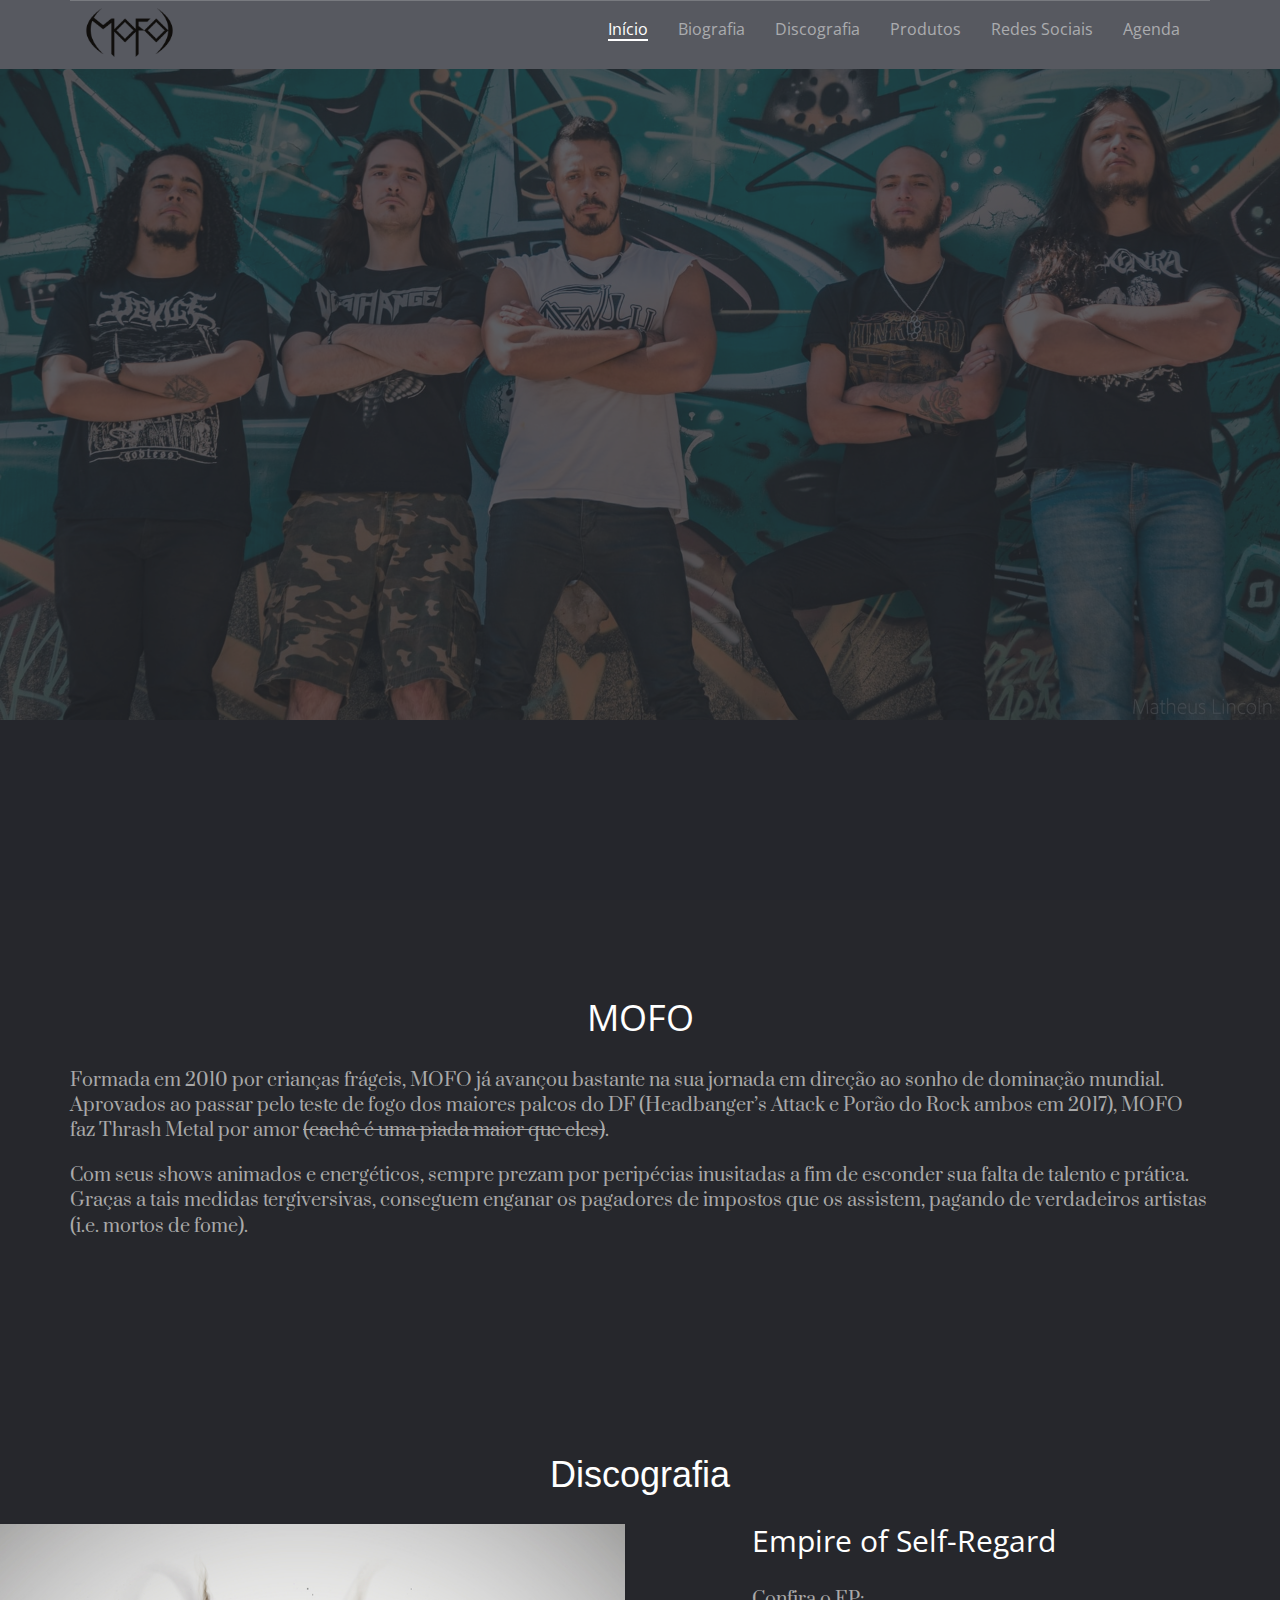
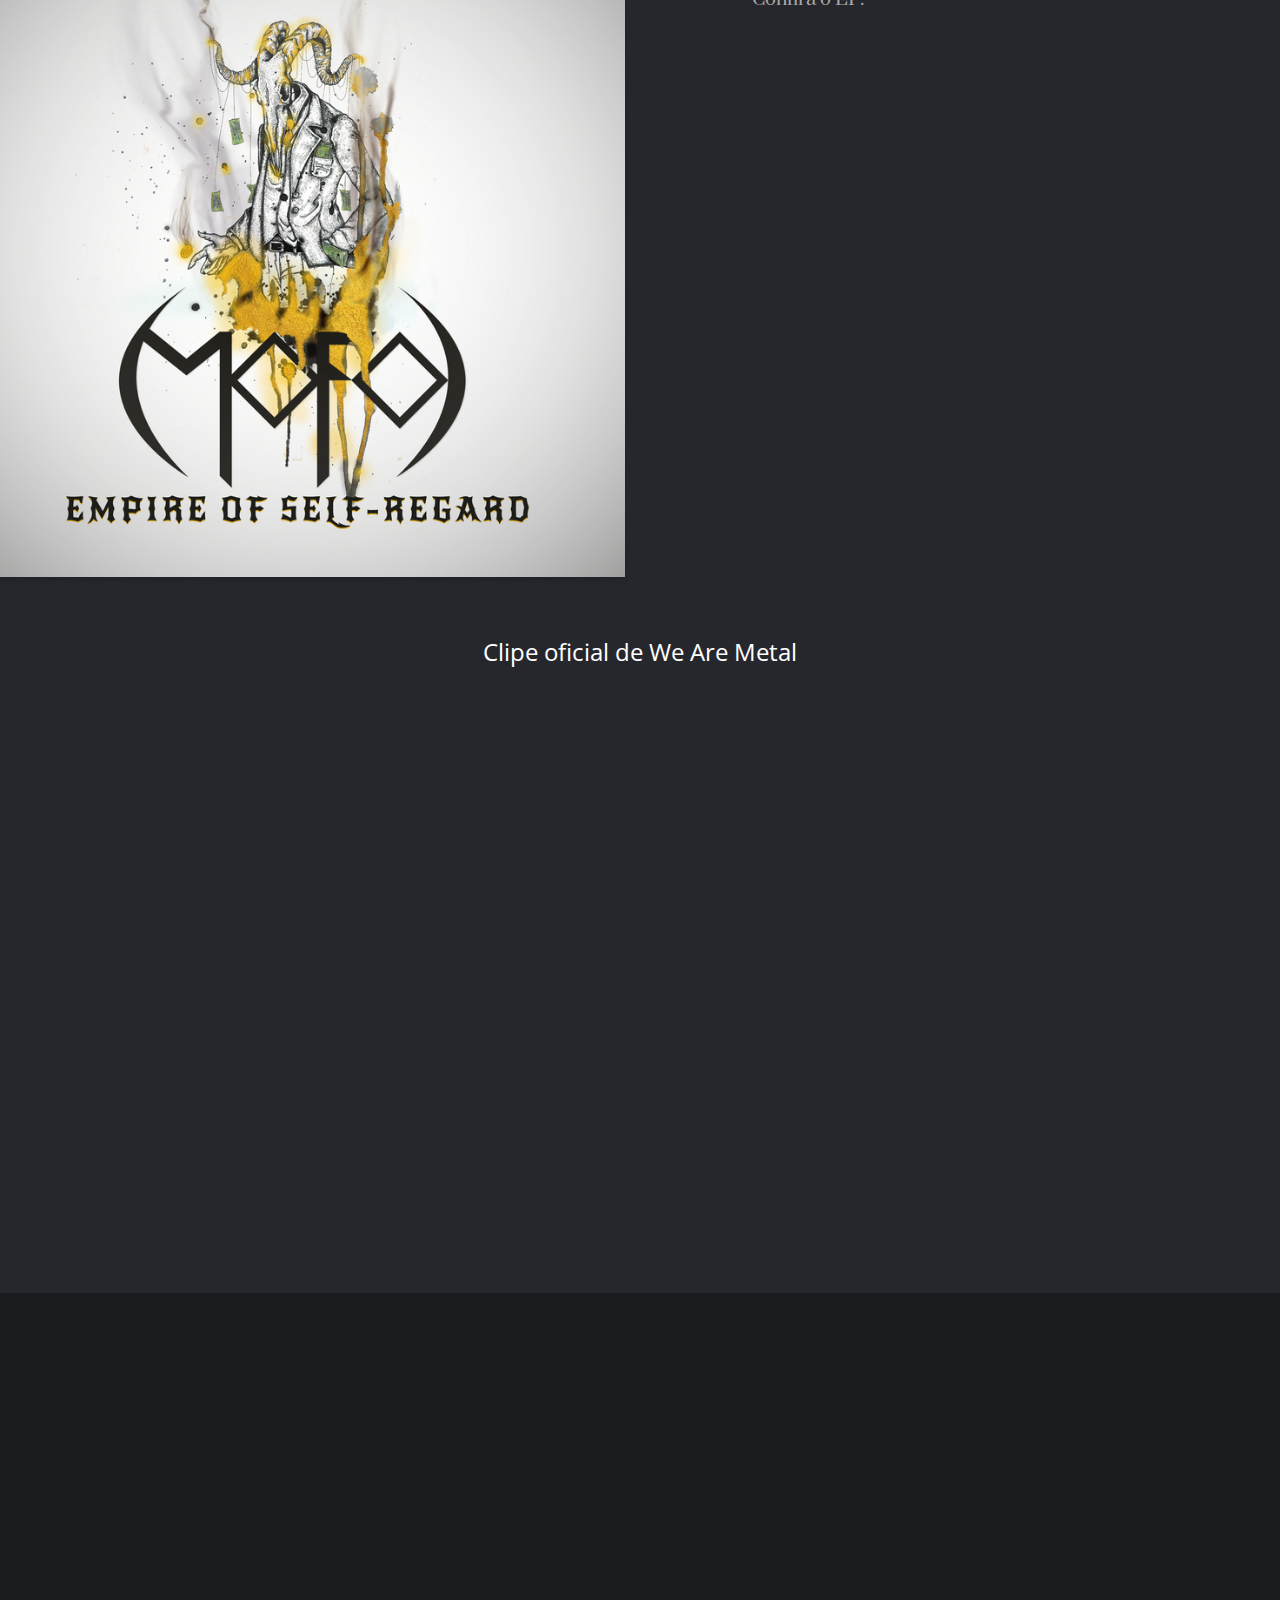
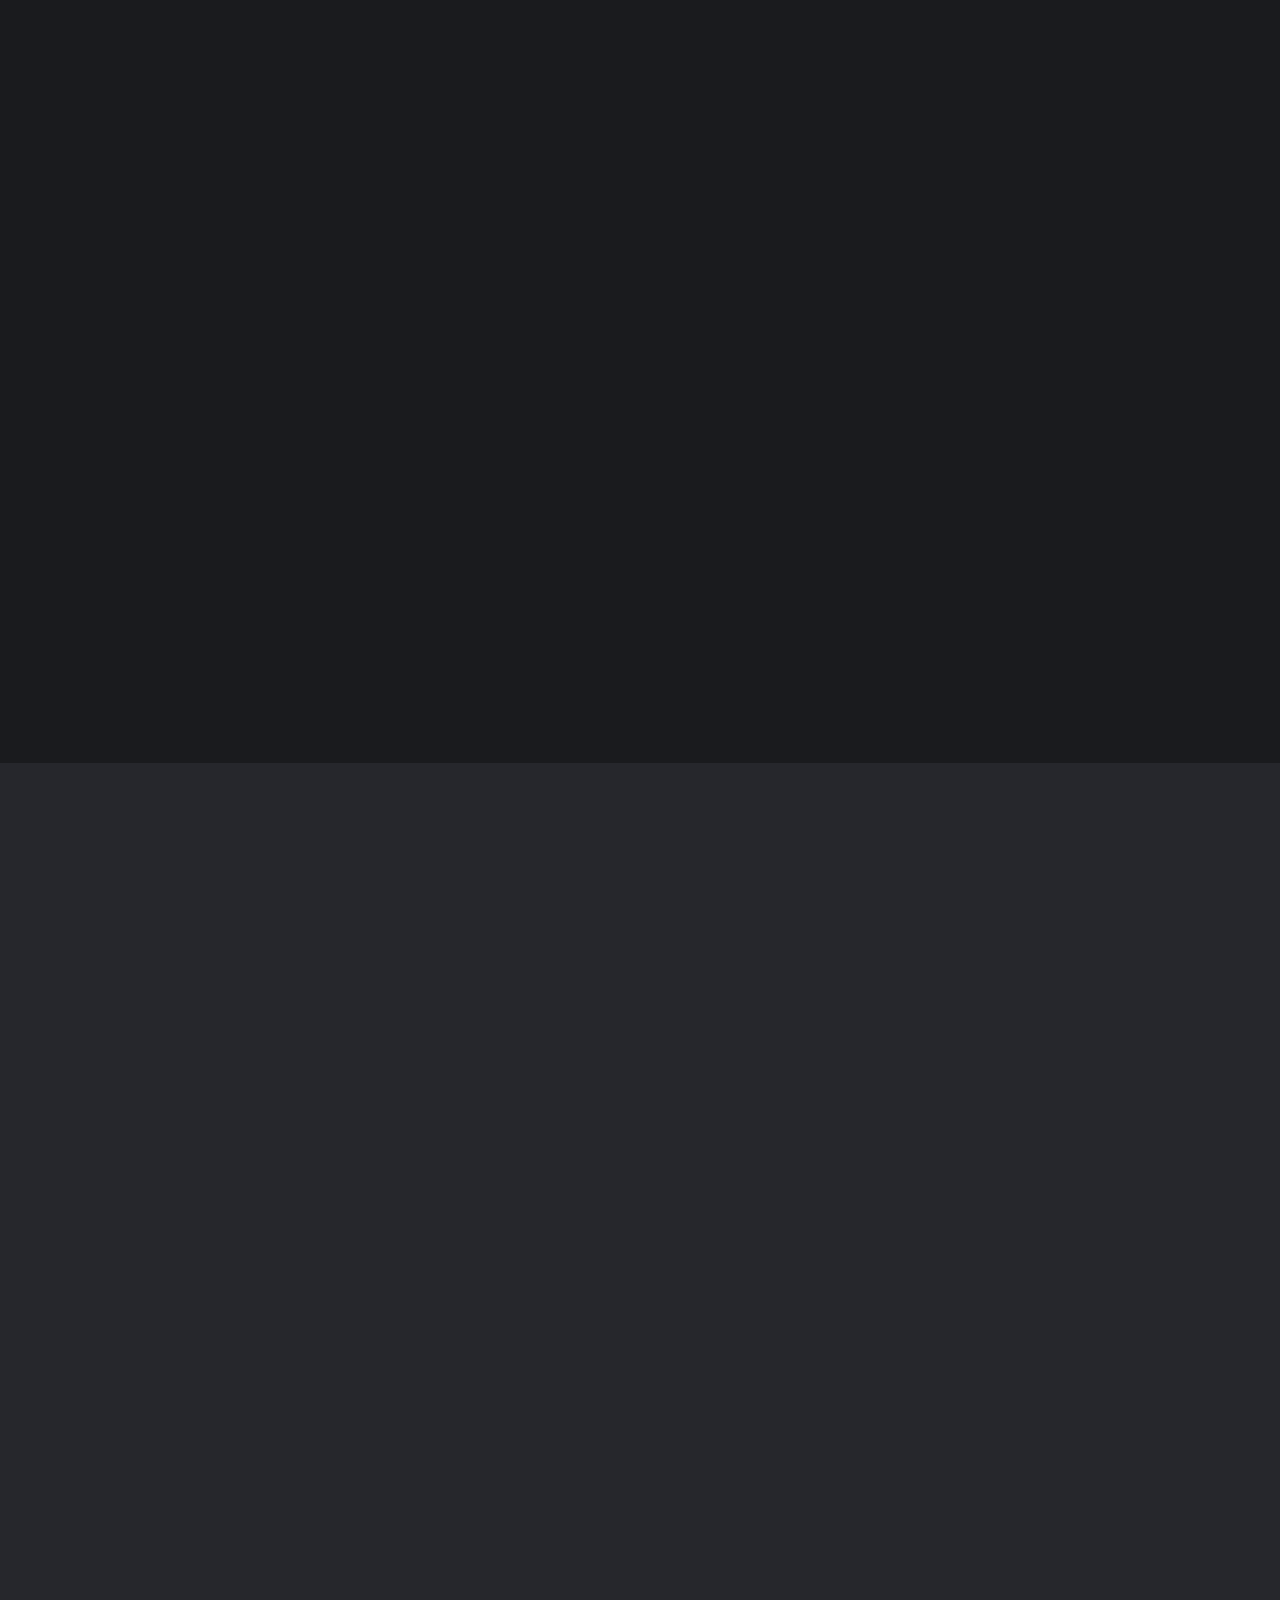
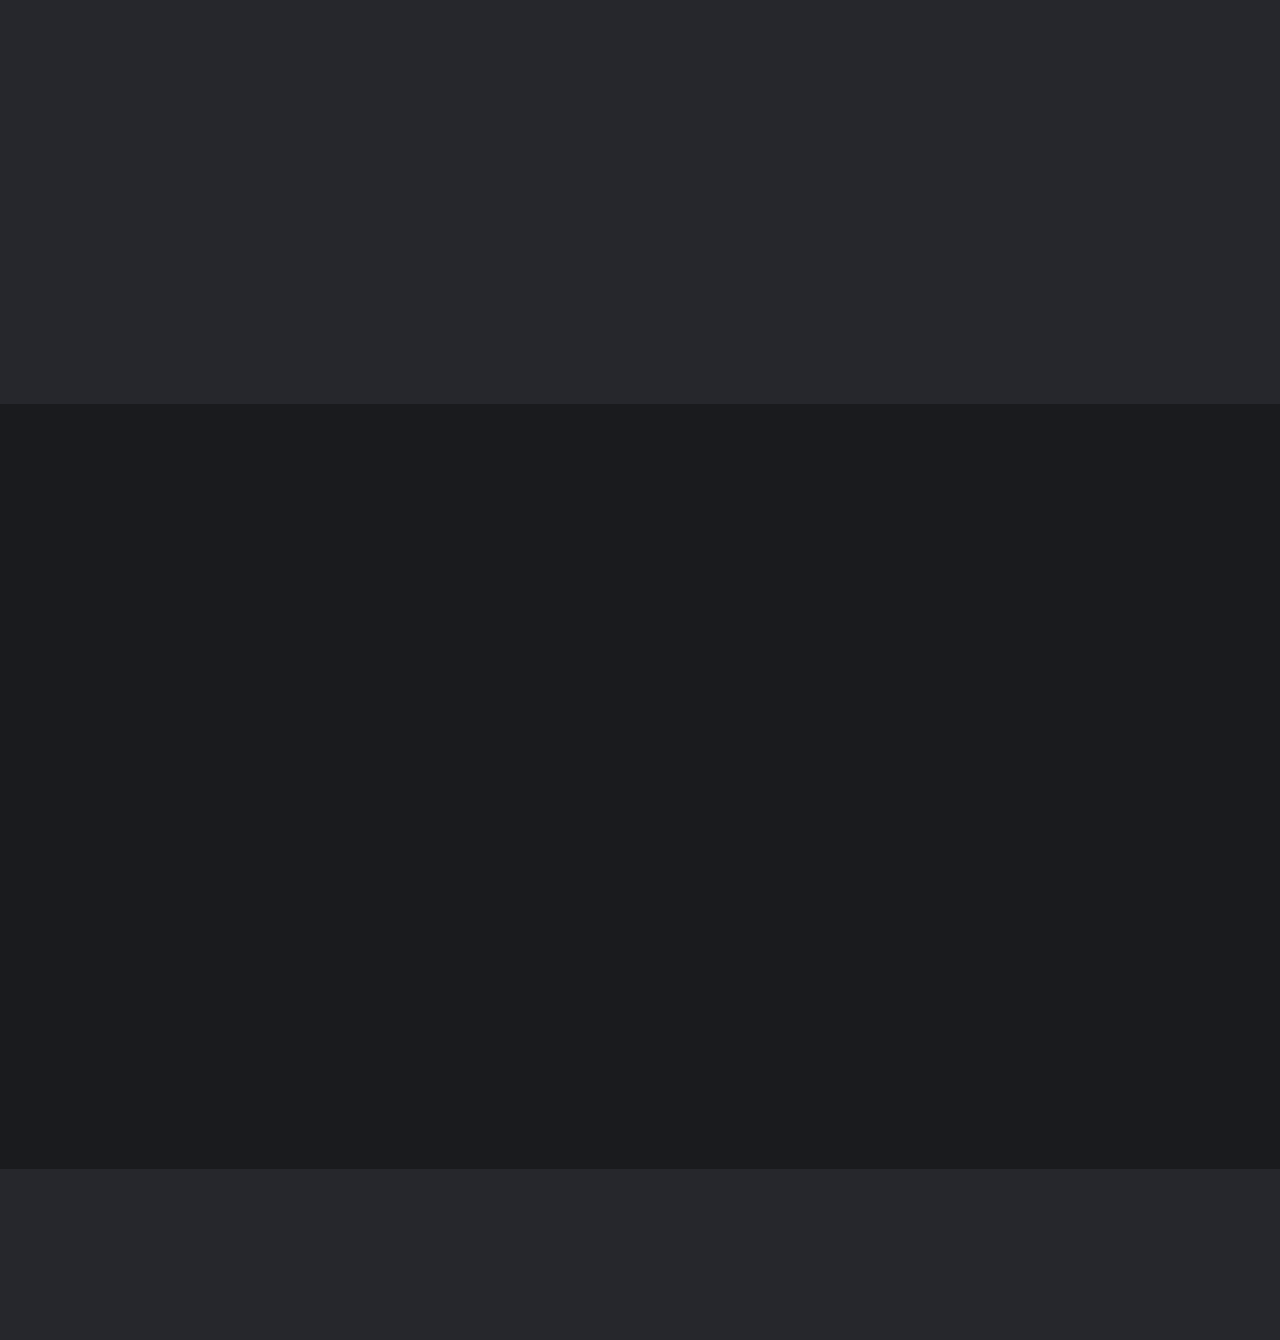
==== commit 0b18543d: "Update index.html" ====
--- a/index.html
+++ b/index.html
@@ -84,7 +84,7 @@
 					<ul class="nav navbar-nav navbar-right">
 						<li class="active"><a href="#" data-nav-section="home"><span>Início</span></a></li>
 						<li><a href="#" data-nav-section="biografia"><span>Biografia</span></a></li>
-                        <li><a href="#" data-nav-section="discografia"><span>Discografia</span></a></li>
+                       				<li><a href="#" data-nav-section="discografia"><span>Discografia</span></a></li>
 						<li><a href="#" data-nav-section="produtos"><span>Produtos</span></a></li>
 						<li><a href="#" data-nav-section="redes"><span>Redes Sociais</span></a></li>
 						<li><a href="#" data-nav-section="agenda"><span>Agenda</span></a></li>
@@ -95,9 +95,10 @@
  
 	</header>
 
-	<section id="fh5co-home" data-section="home" style="background-image: url(images/mofo-9.jpg); 
-                                                        background-repeat: no-repeat;"
-             data-stellar-background-ratio="0.5" width="100%">
+	<section id="fh5co-home" data-section="home" style="background-image: url(images/mofo-9.jpg);
+							background-repeat: no-repeat; 
+                                                        background-size:100%;"
+             data-stellar-background-ratio="0.5">
         
 		<div class="overlay"></div>
 		<div class="container">
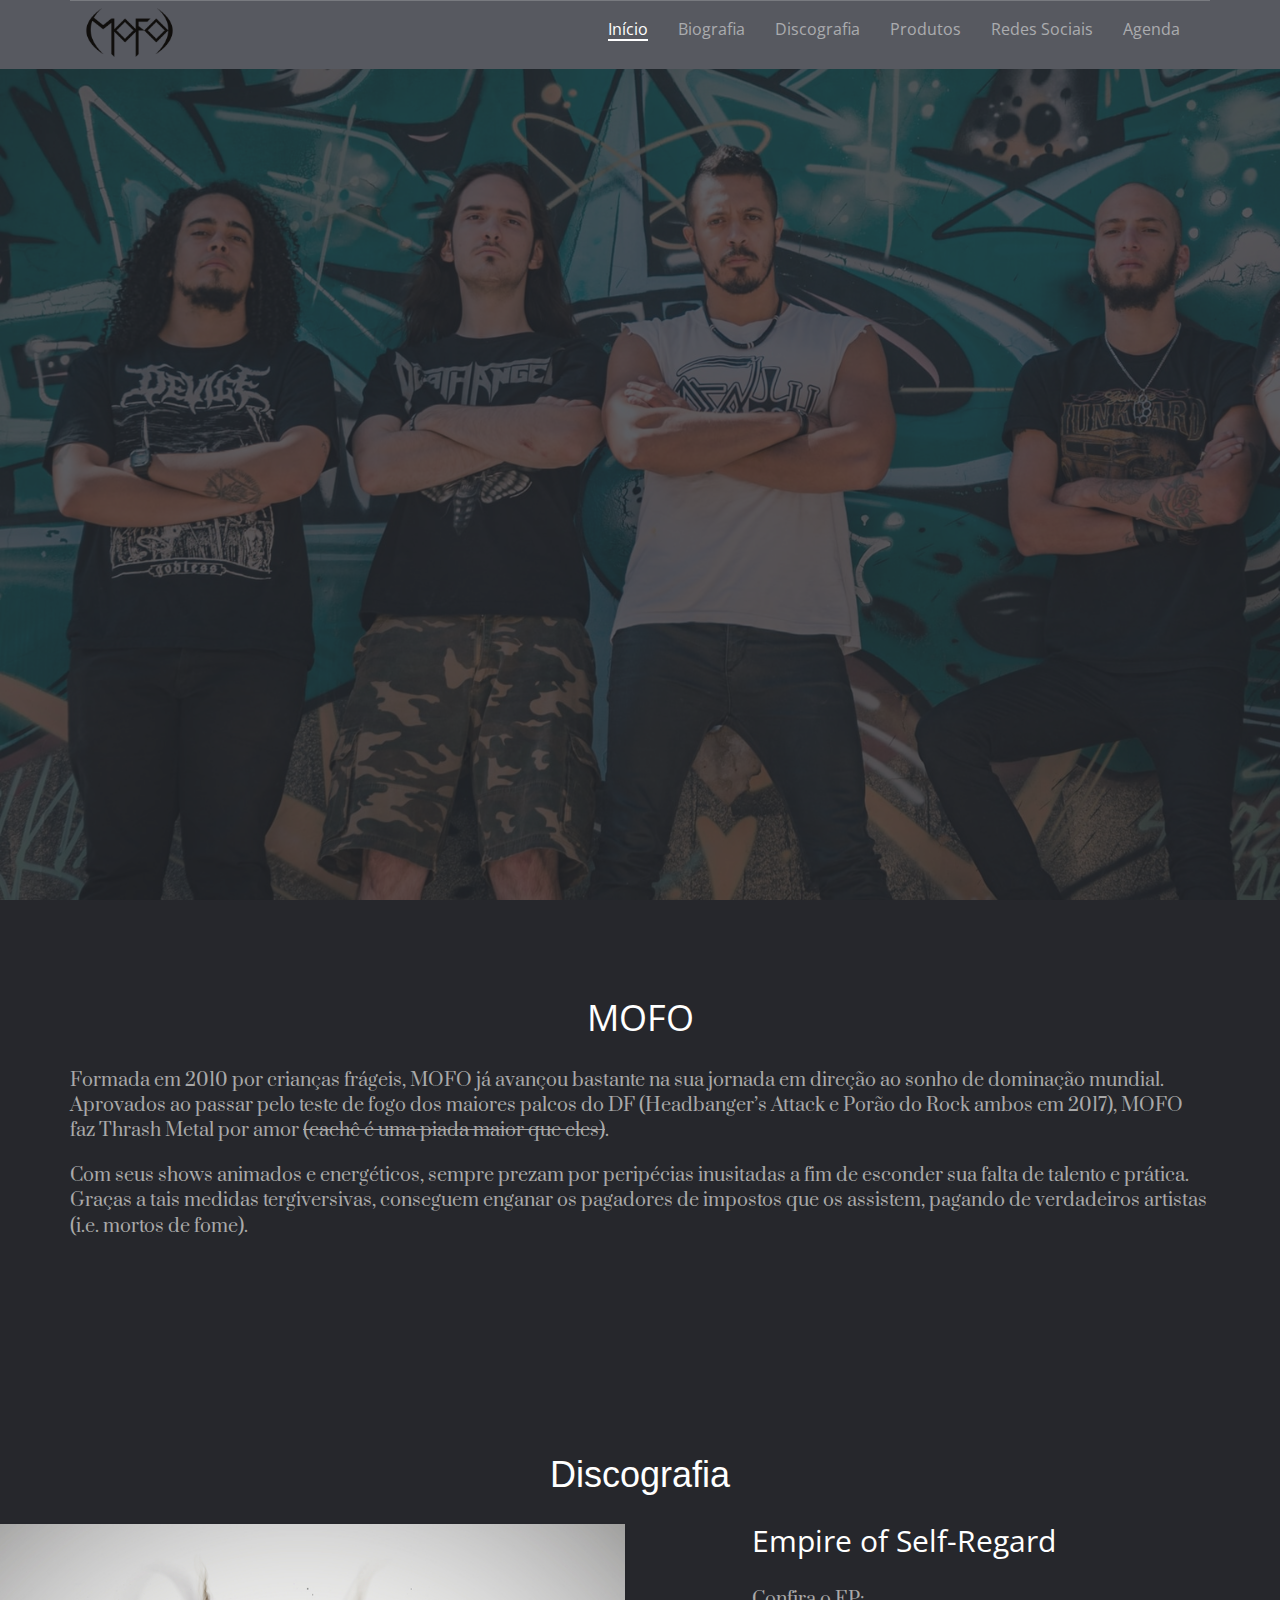
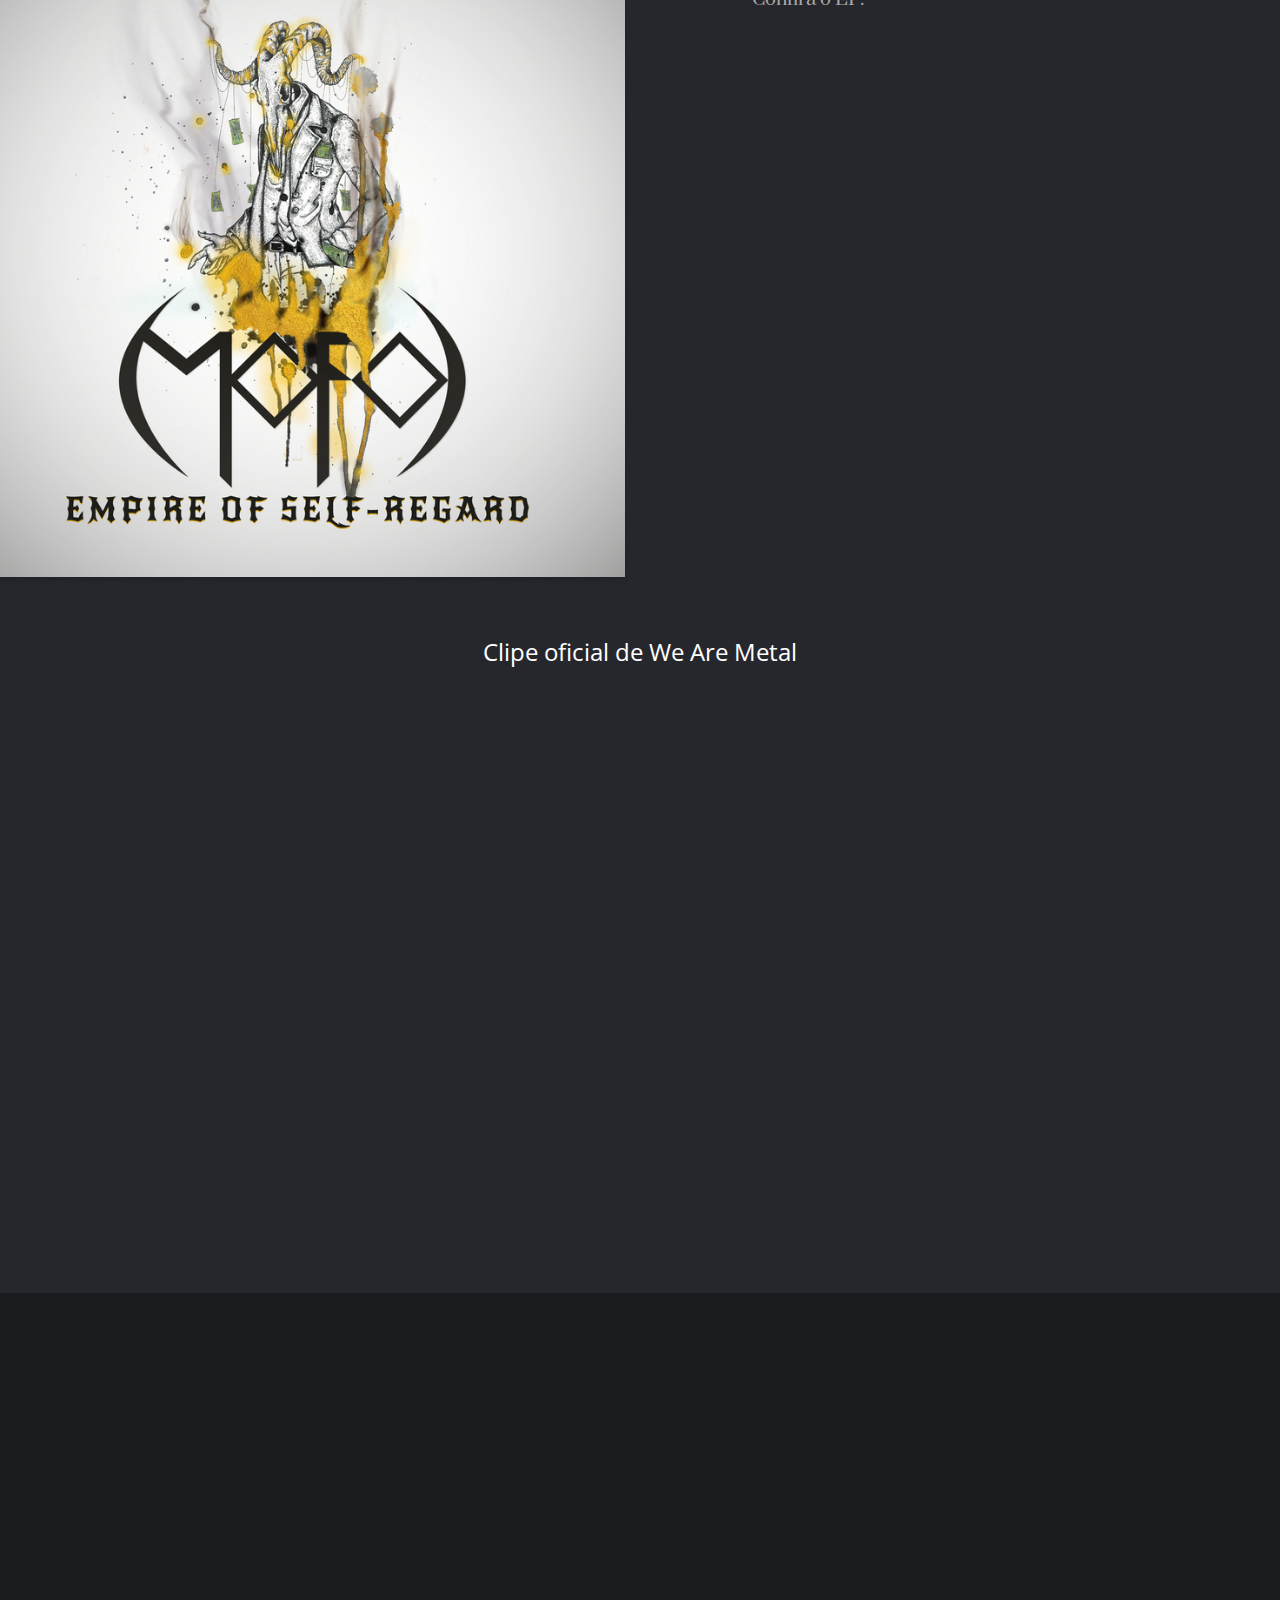
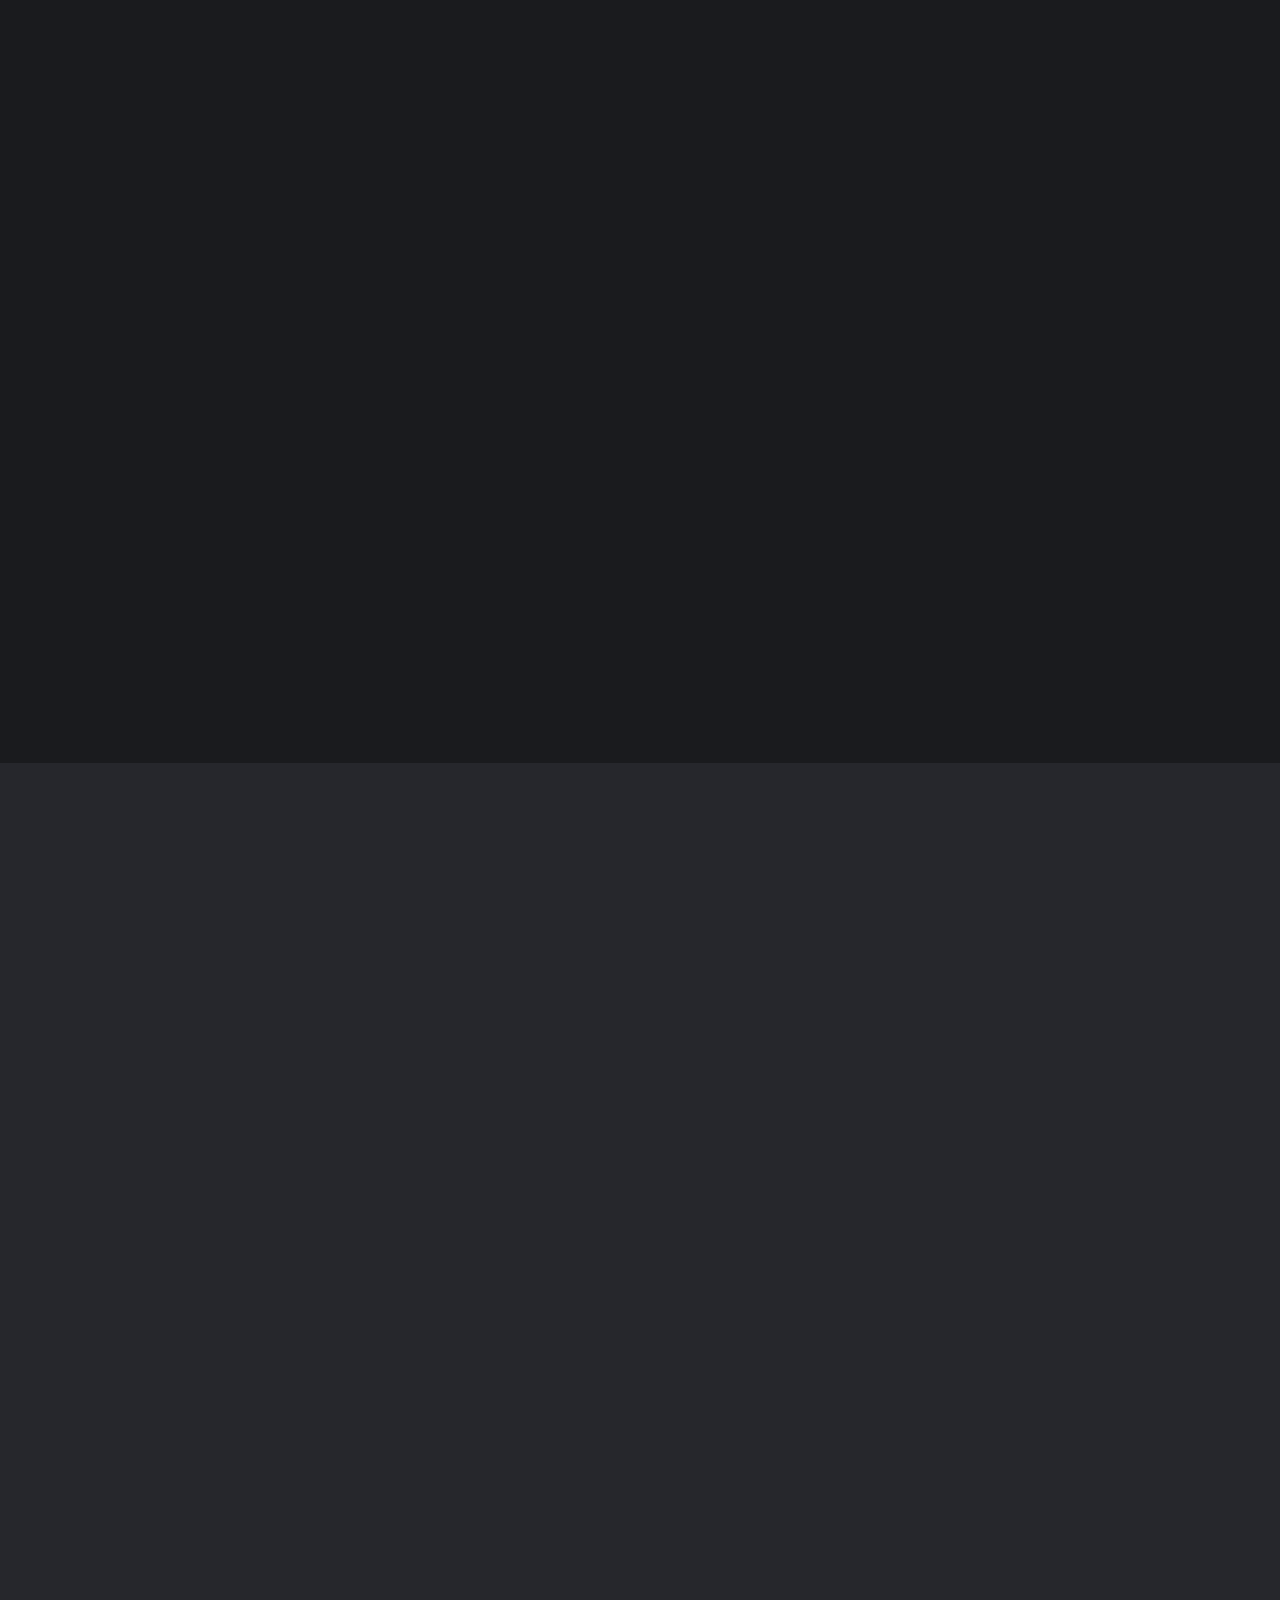
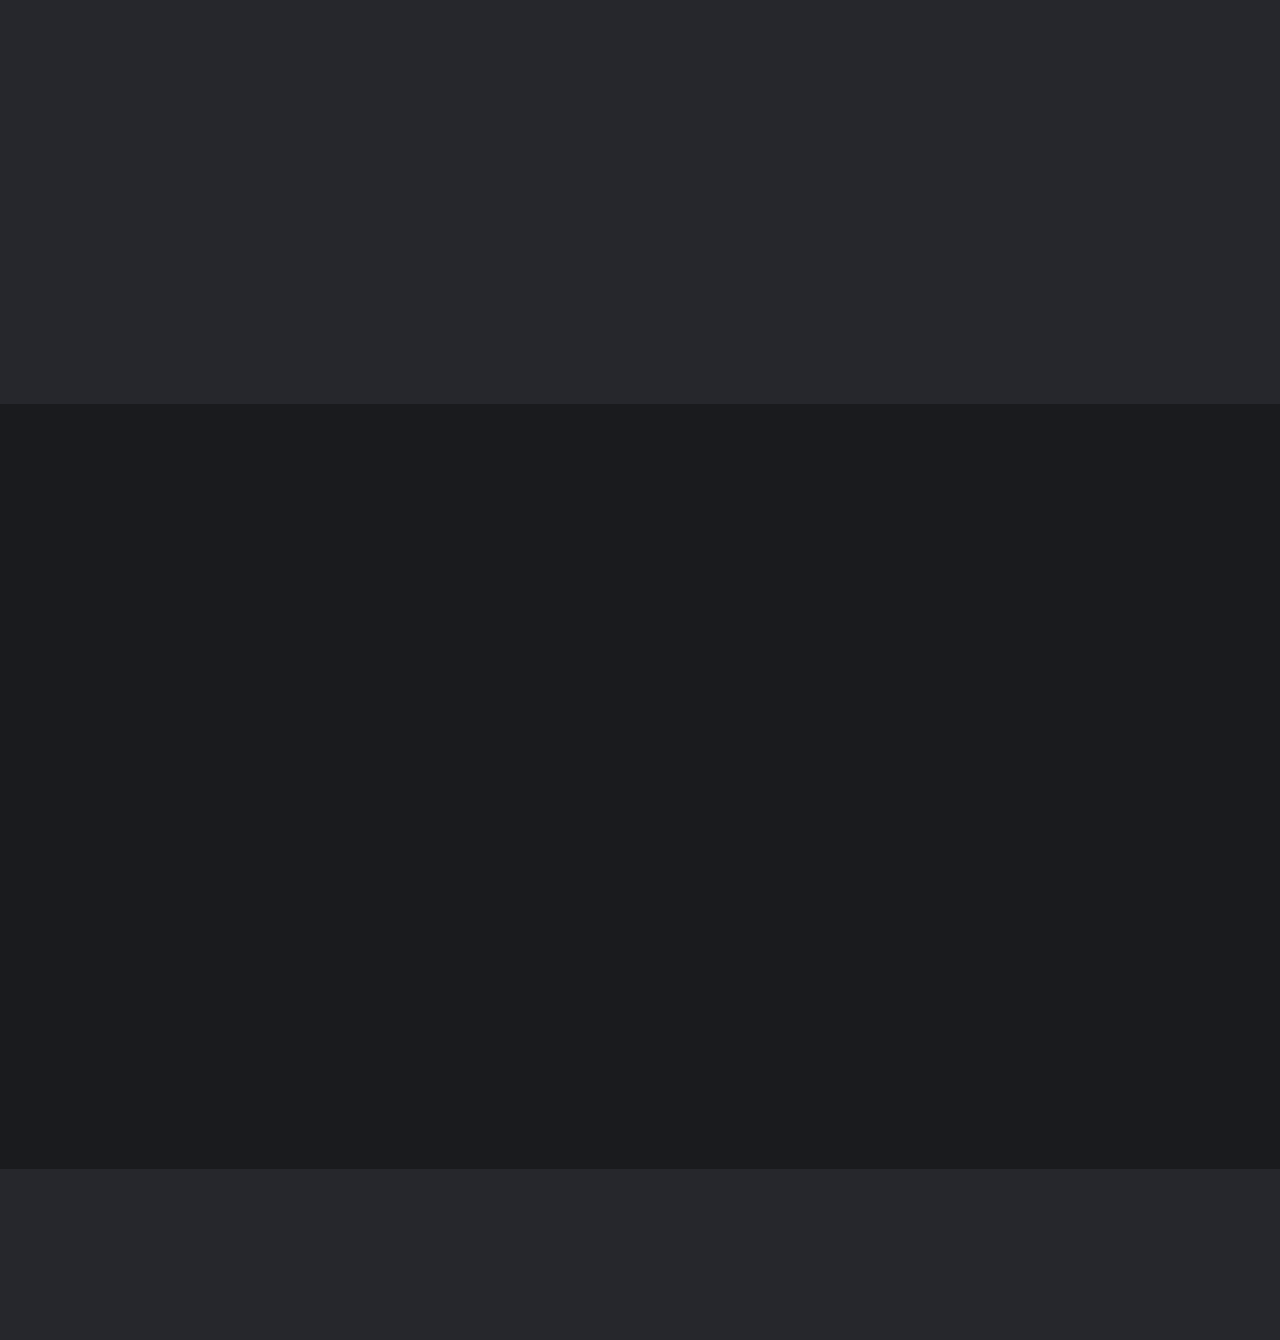
==== commit a45c84c9: "Update index.html" ====
--- a/index.html
+++ b/index.html
@@ -97,7 +97,7 @@
 
 	<section id="fh5co-home" data-section="home" style="background-image: url(images/mofo-9.jpg);
 							background-repeat: no-repeat; 
-                                                        background-size:100%;"
+                                                        background-size: cover;"
              data-stellar-background-ratio="0.5">
         
 		<div class="overlay"></div>
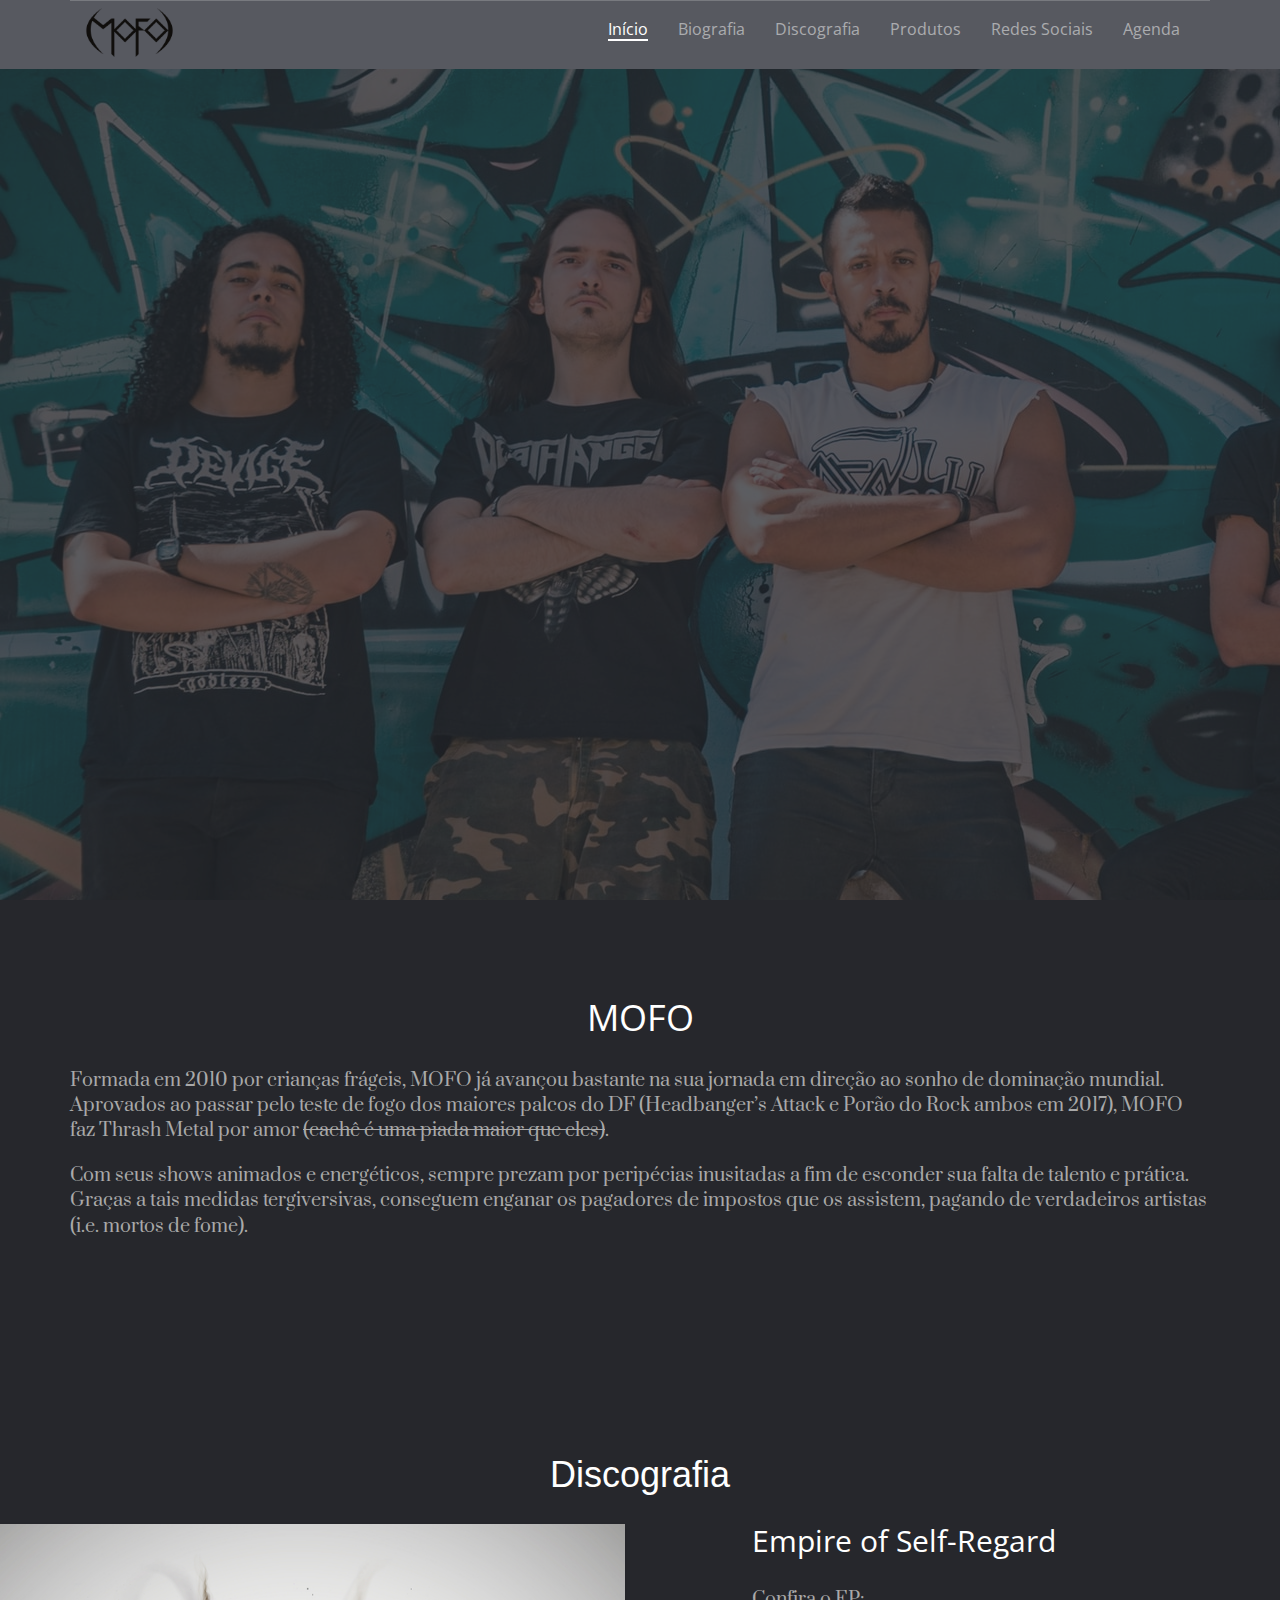
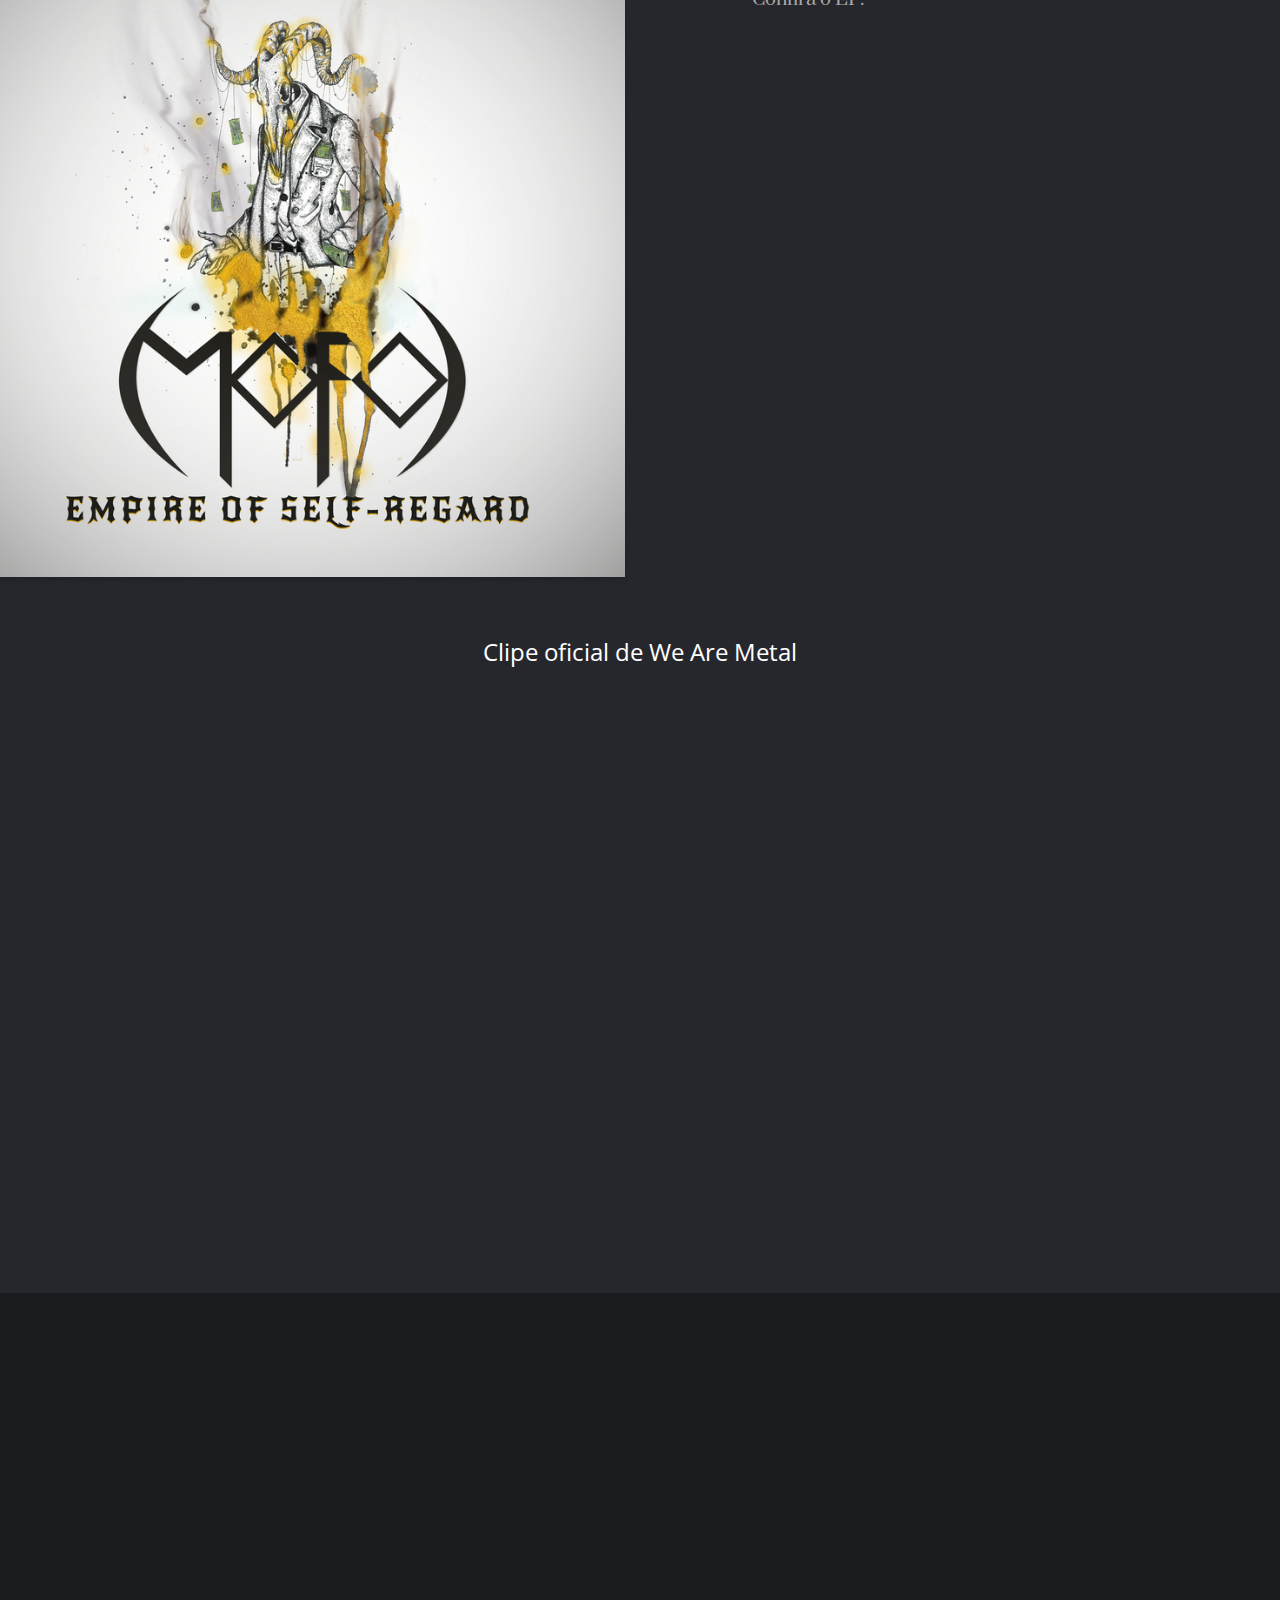
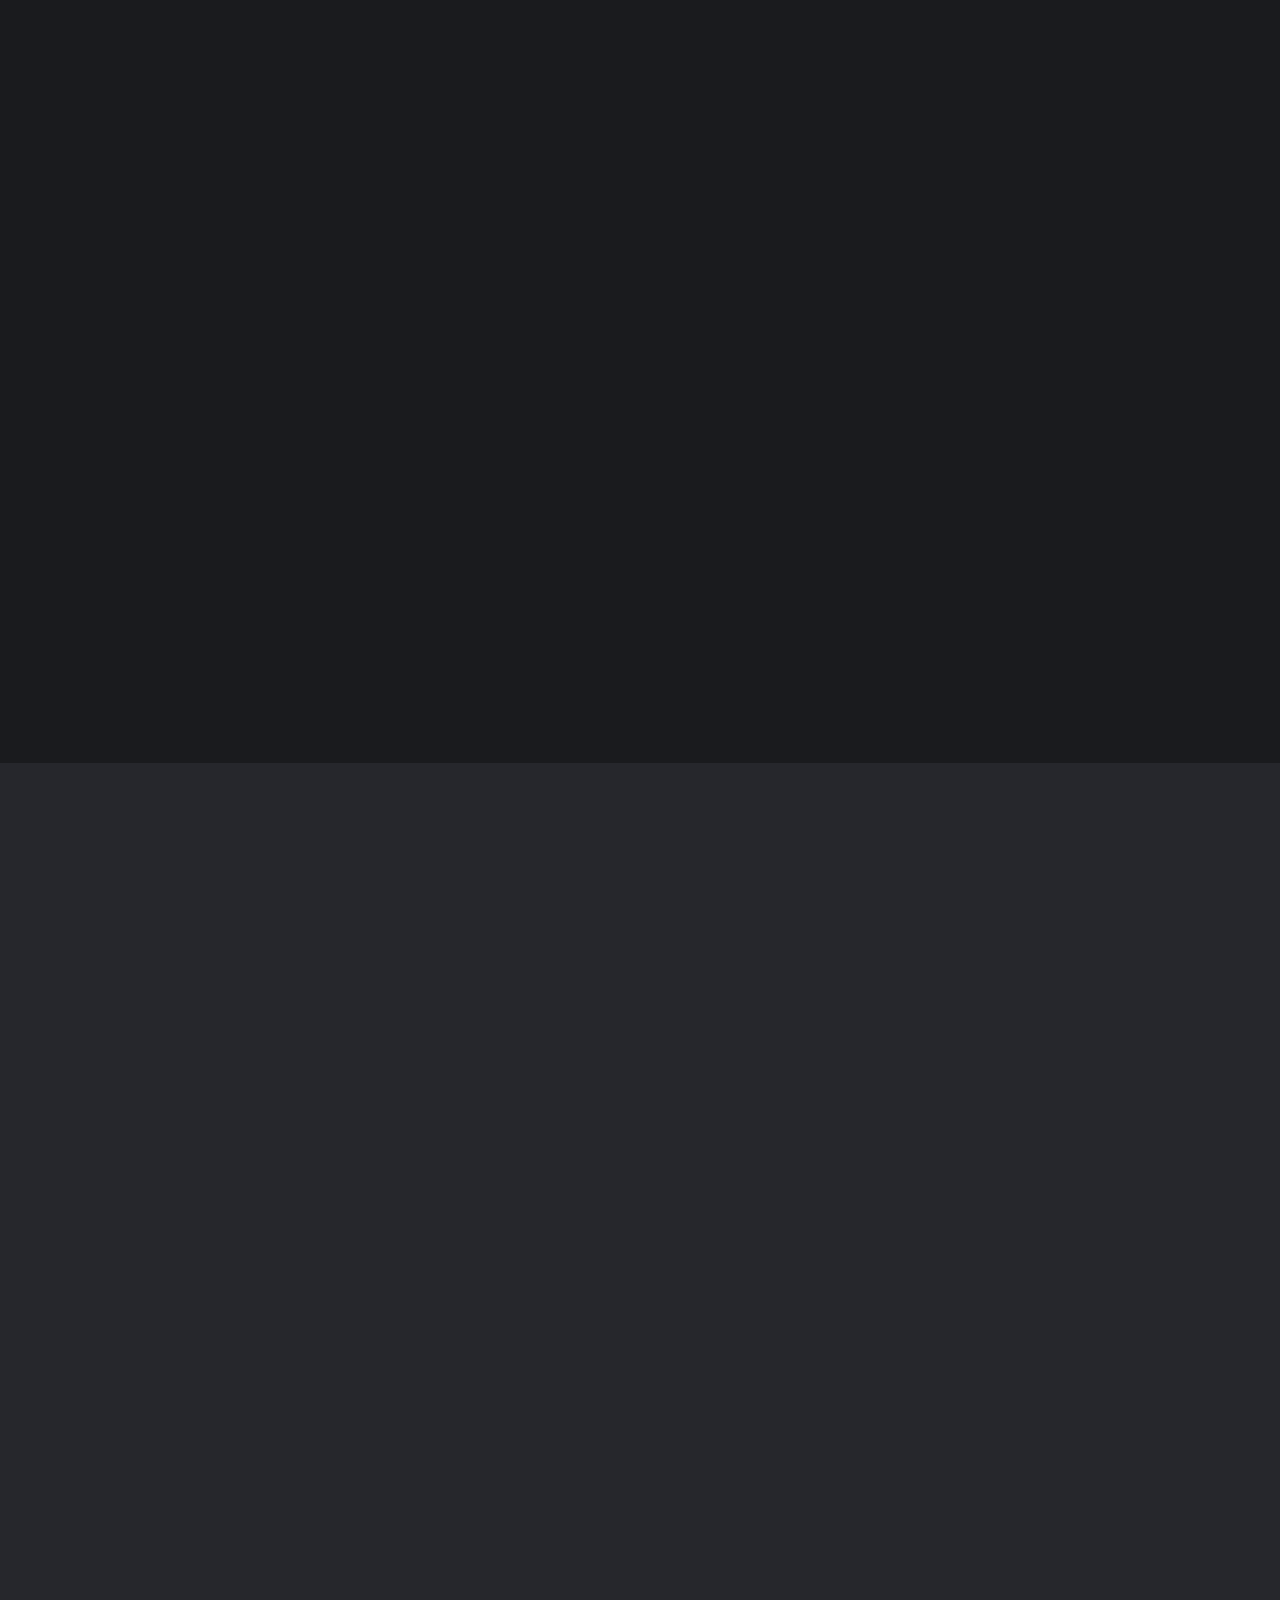
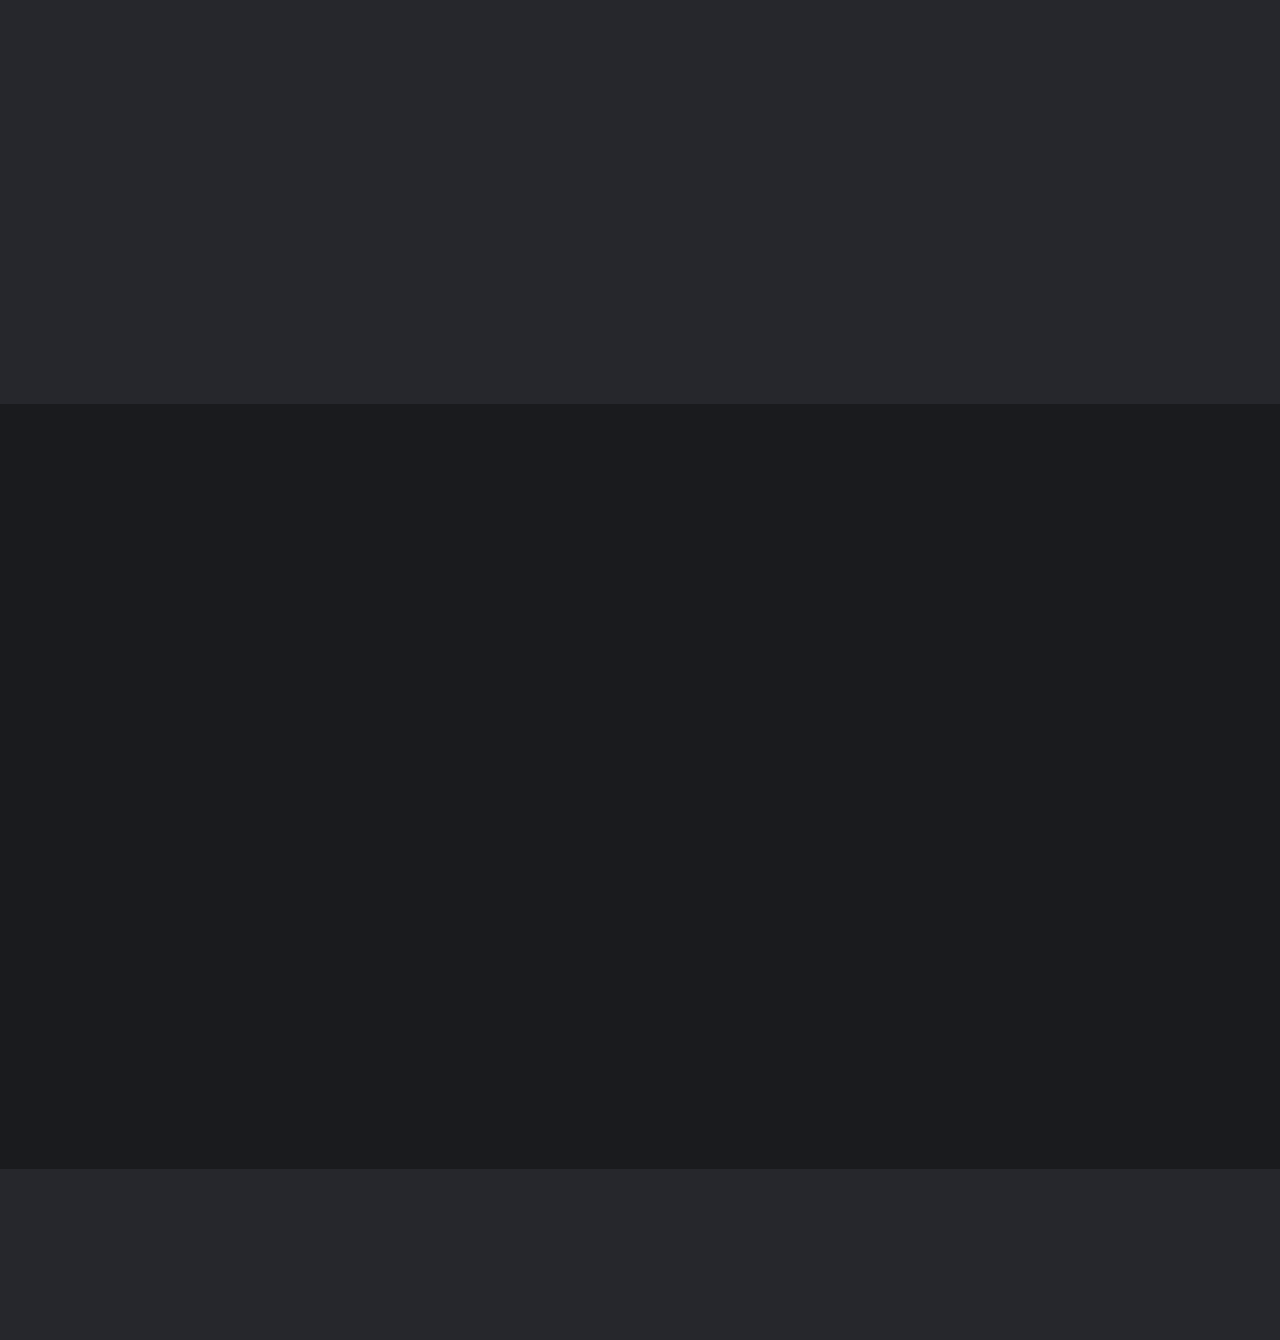
==== commit 59124ceb: "Update index.html" ====
--- a/index.html
+++ b/index.html
@@ -97,7 +97,7 @@
 
 	<section id="fh5co-home" data-section="home" style="background-image: url(images/mofo-9.jpg);
 							background-repeat: no-repeat; 
-                                                        background-size: cover;"
+                                                        background-size: auto;"
              data-stellar-background-ratio="0.5">
         
 		<div class="overlay"></div>
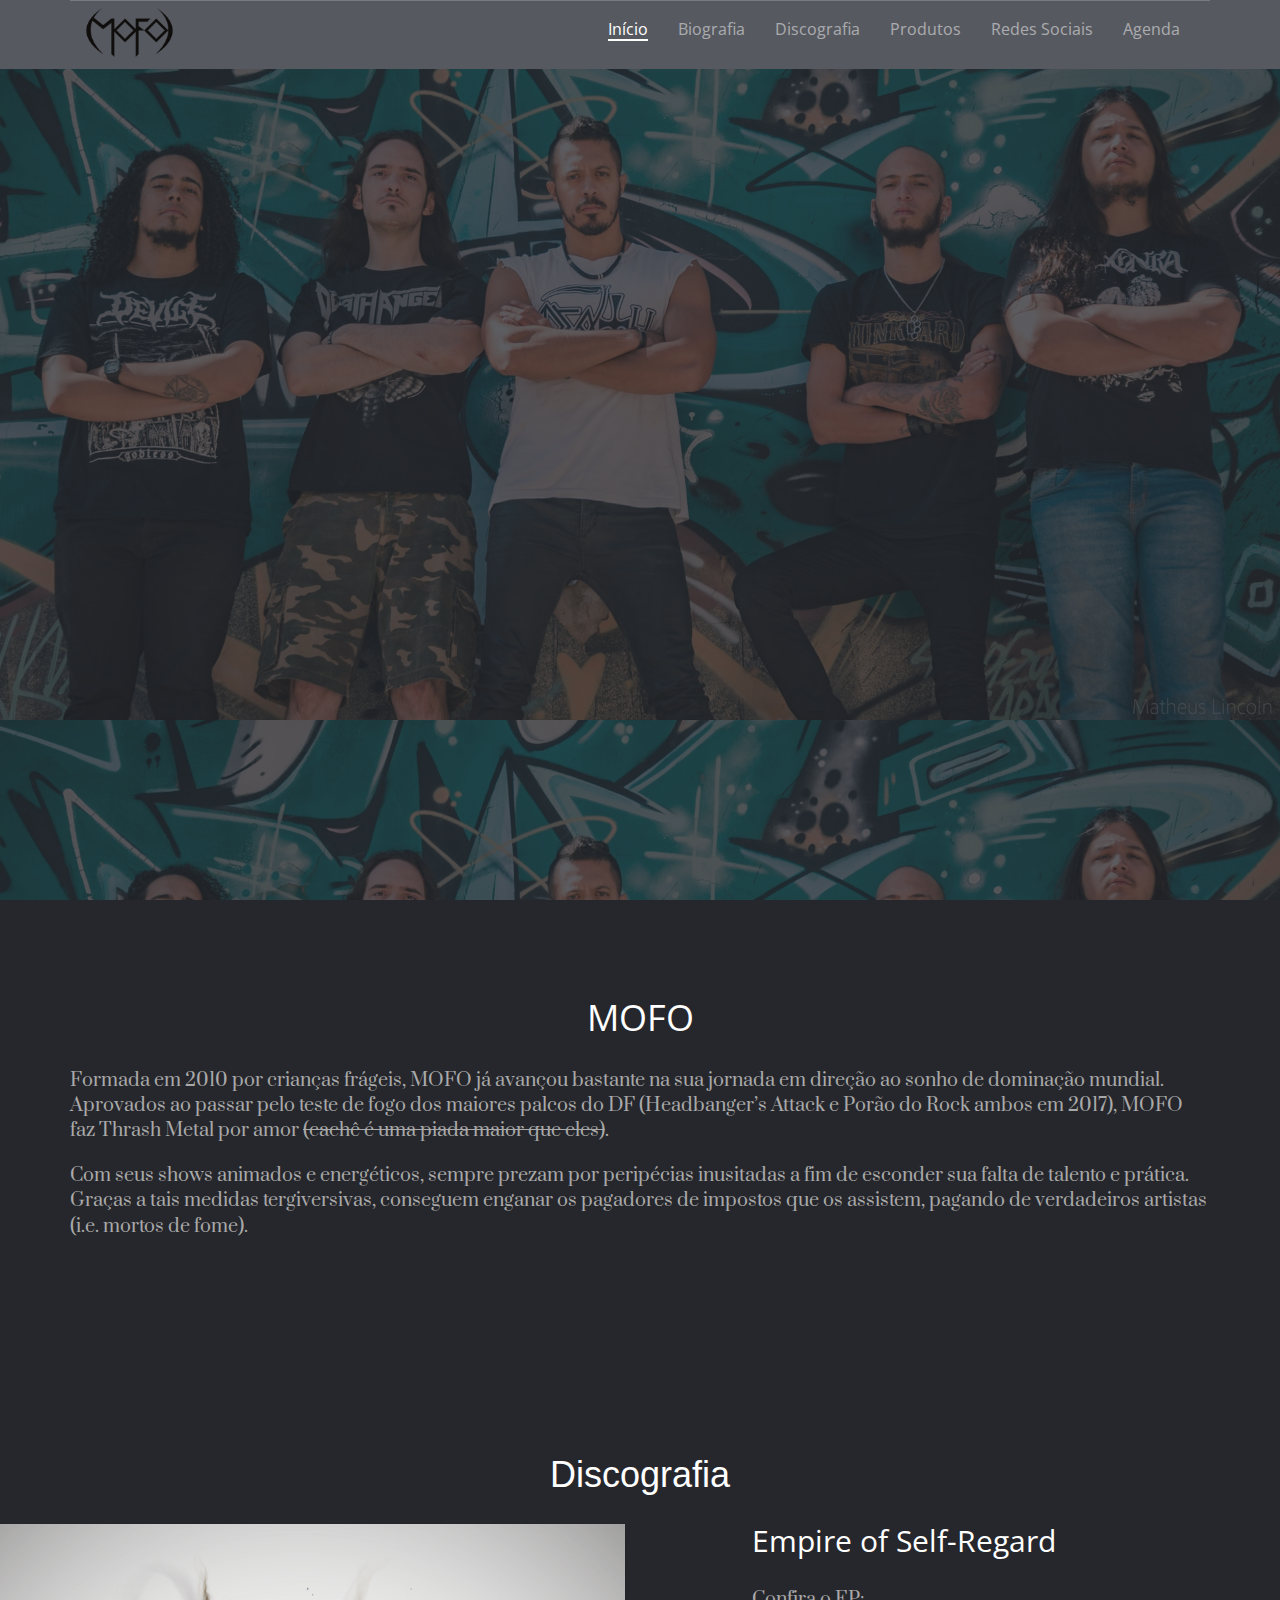
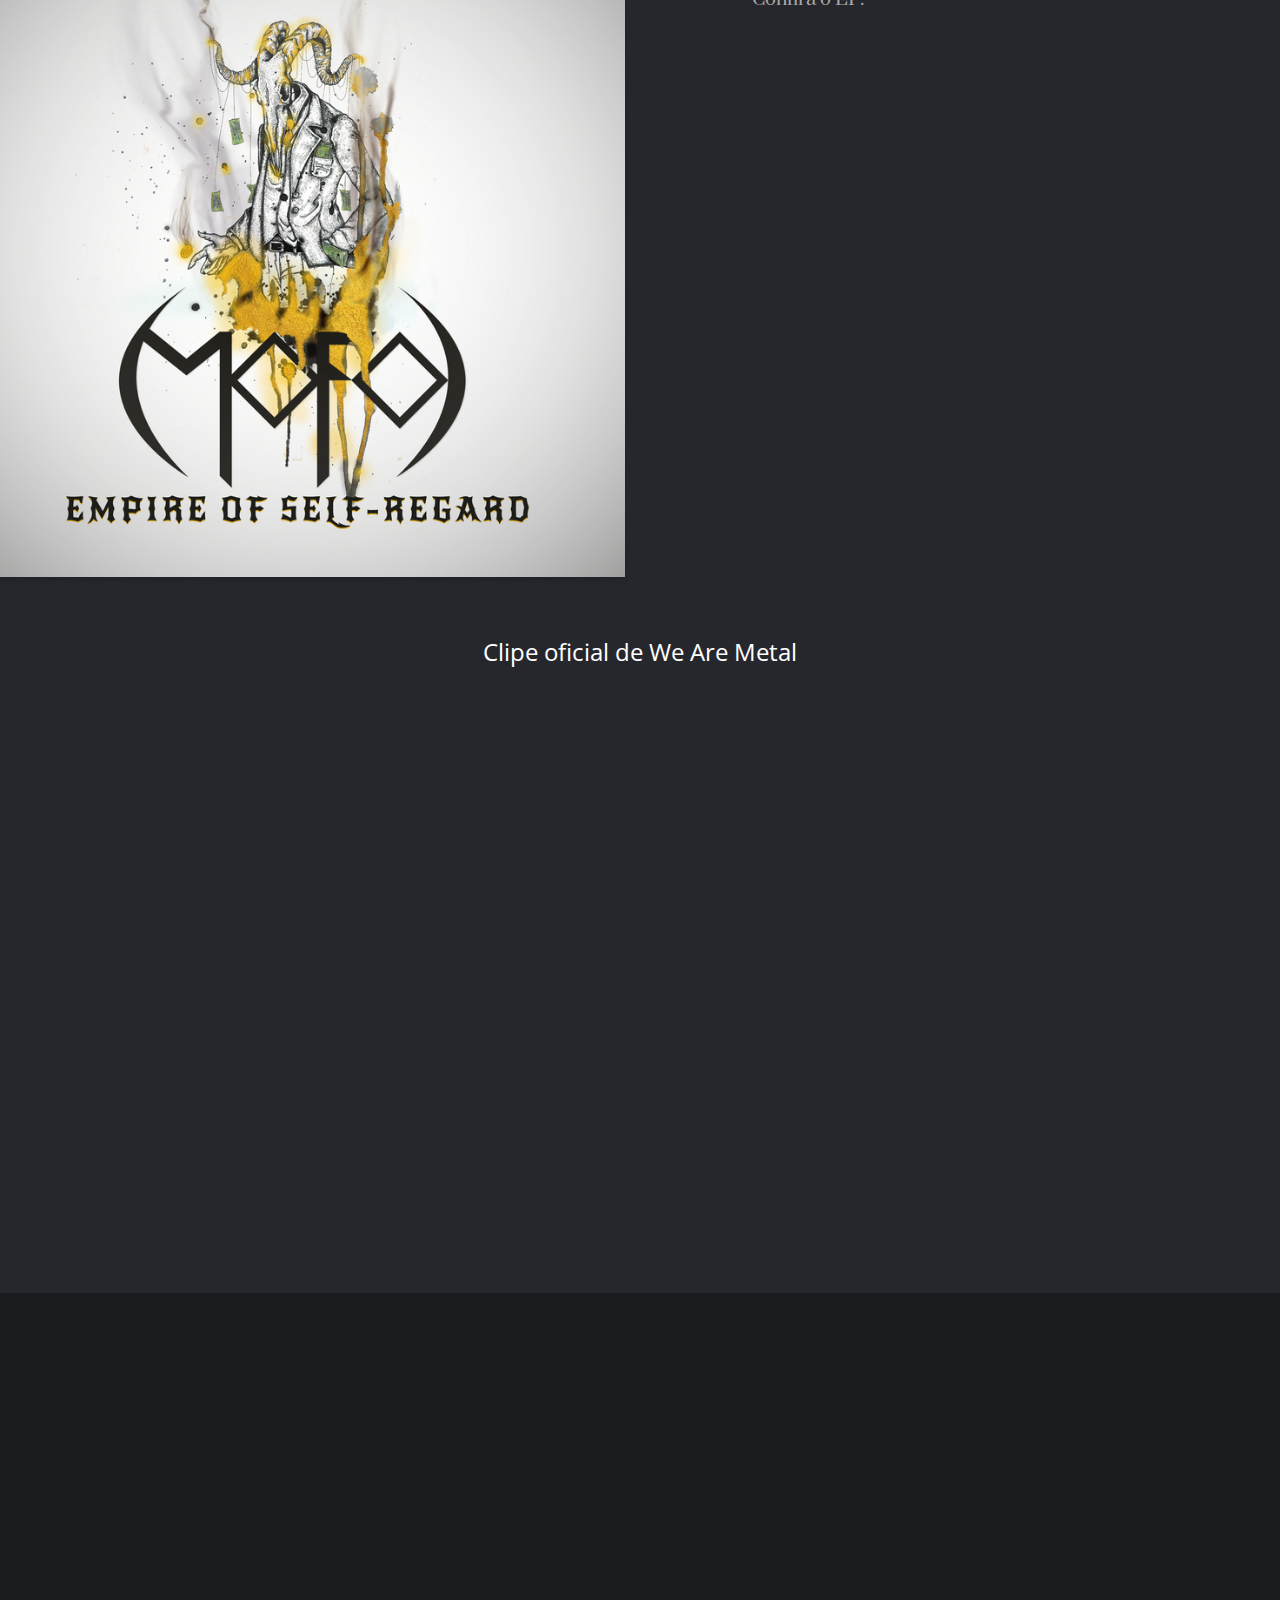
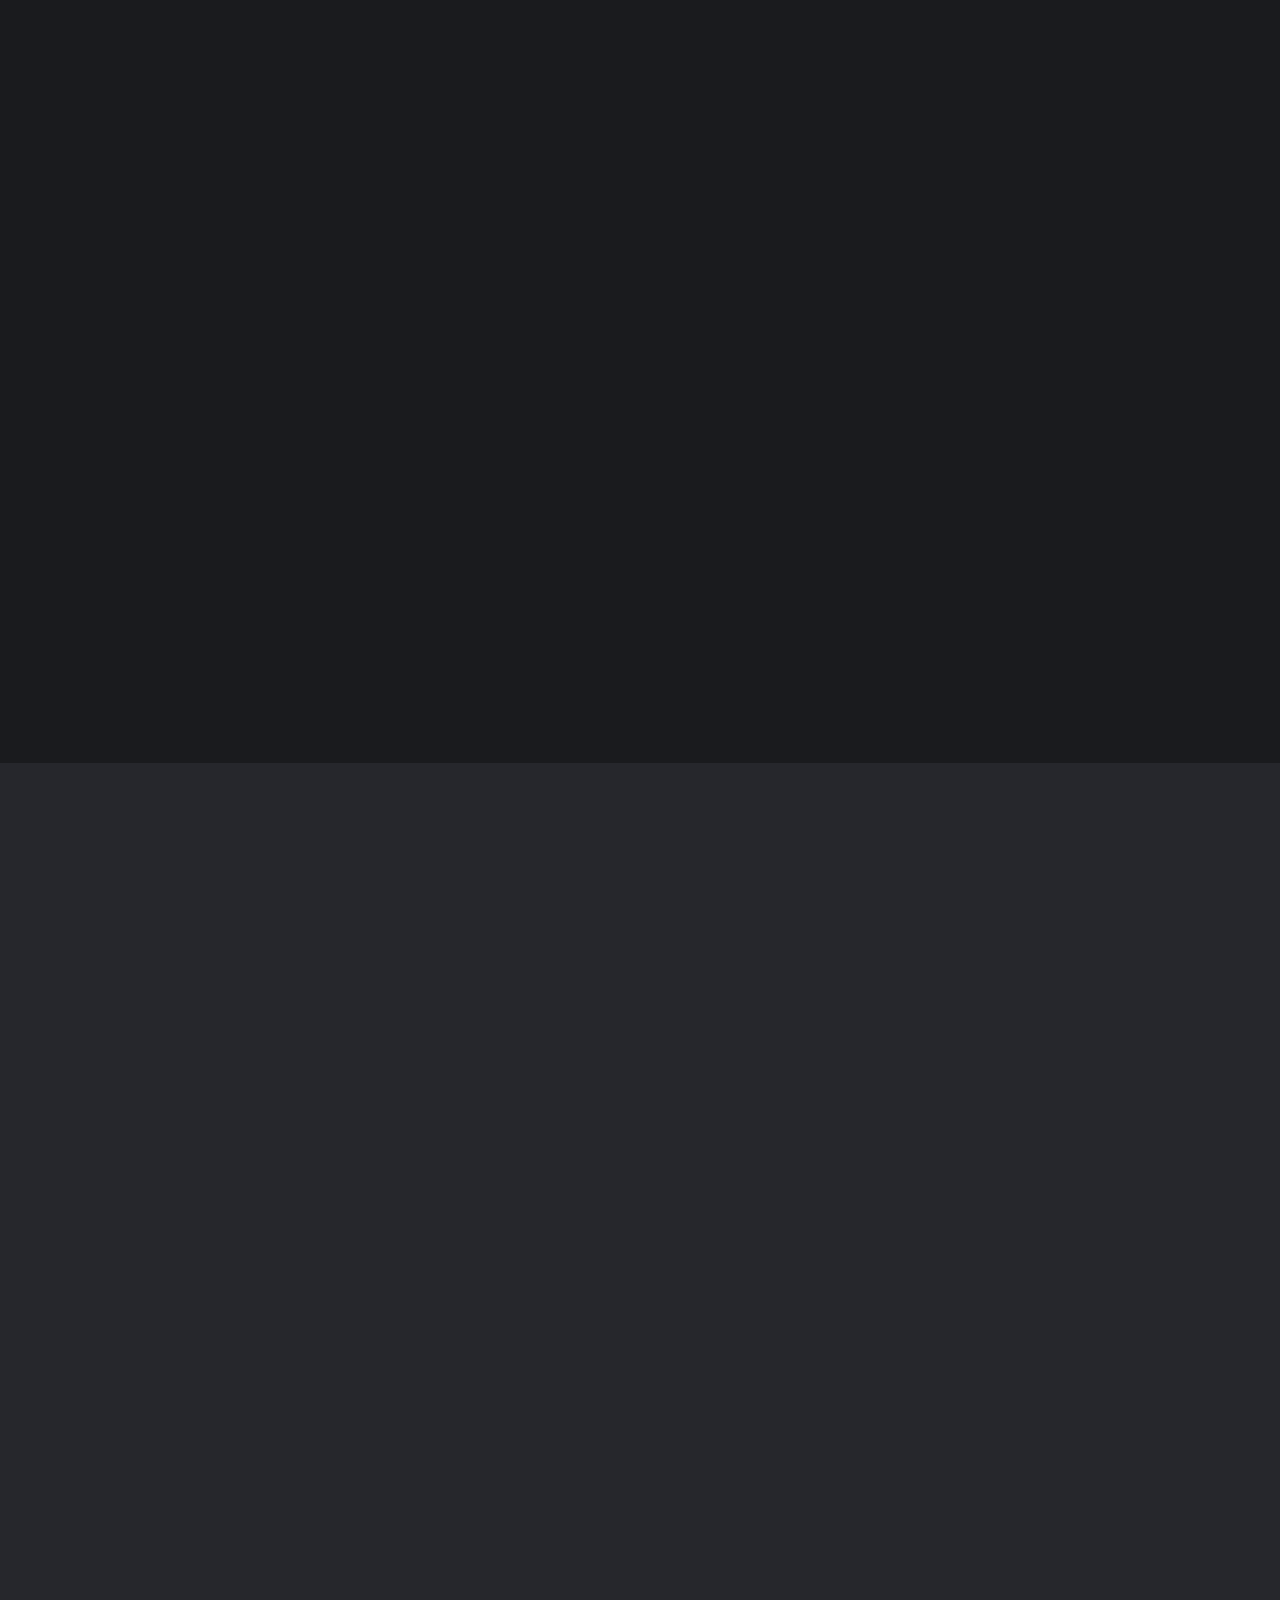
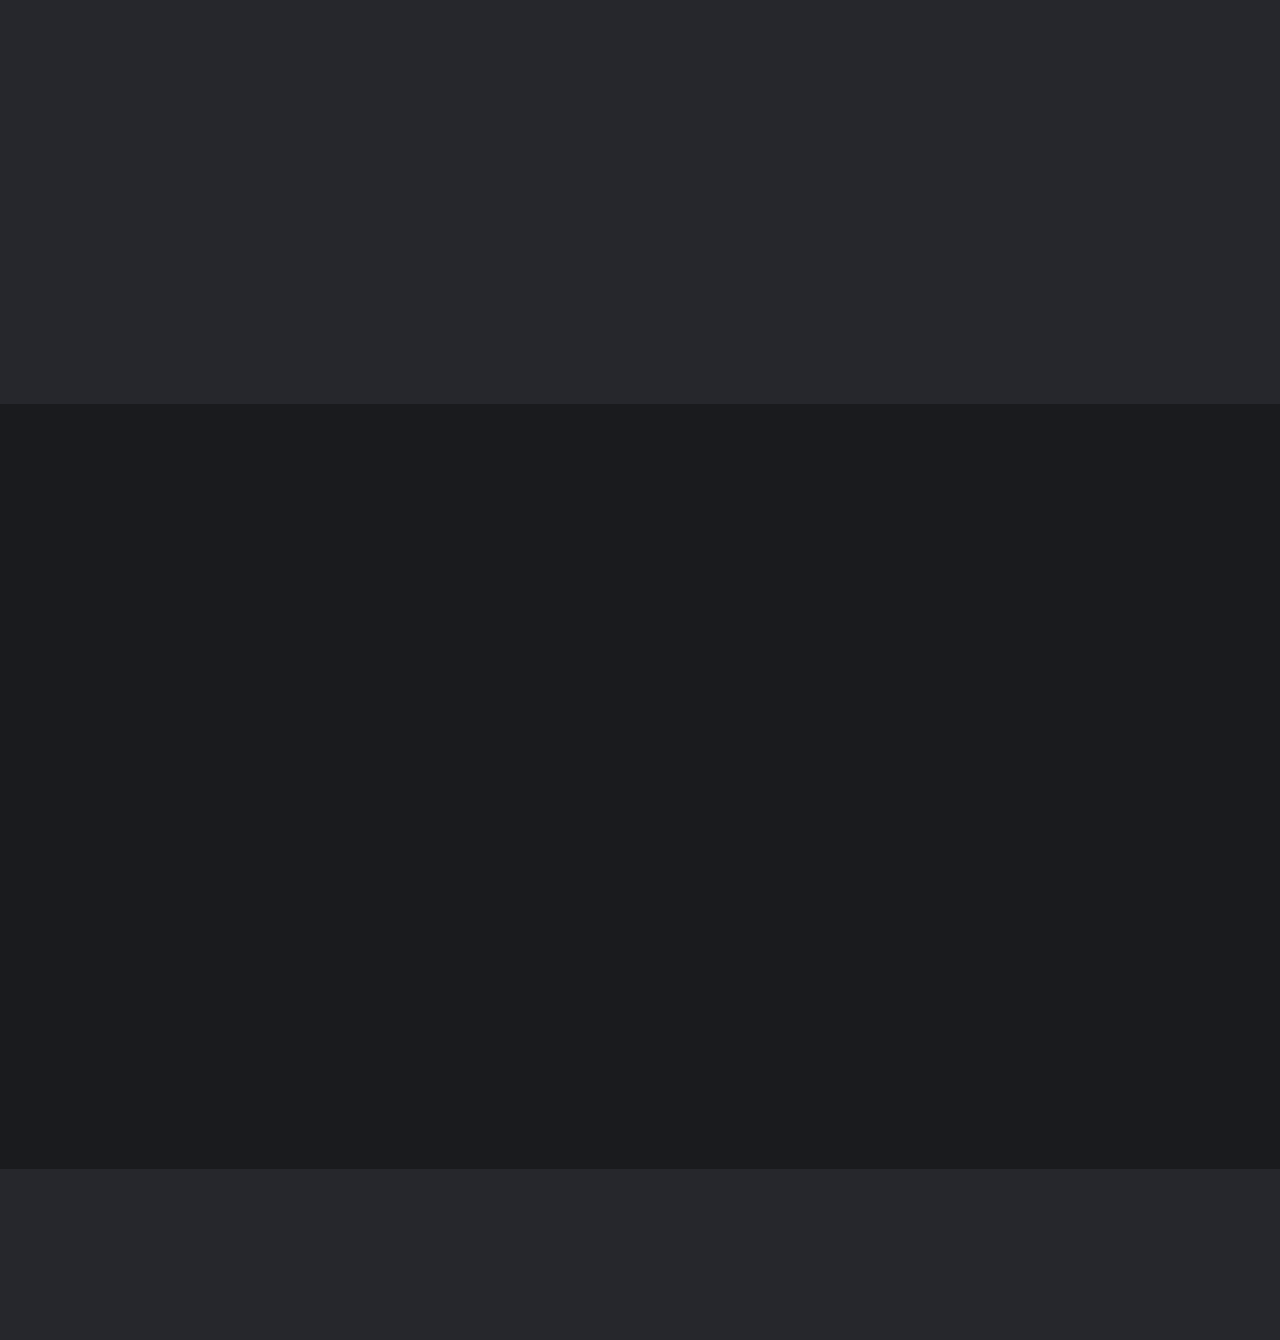
==== commit f2cfec52: "Update index.html" ====
--- a/index.html
+++ b/index.html
@@ -96,8 +96,8 @@
 	</header>
 
 	<section id="fh5co-home" data-section="home" style="background-image: url(images/mofo-9.jpg);
-							background-repeat: no-repeat; 
-                                                        background-size: auto;"
+							background-repeat: repeat; 
+                                                        background-size: 100%;"
              data-stellar-background-ratio="0.5">
         
 		<div class="overlay"></div>
